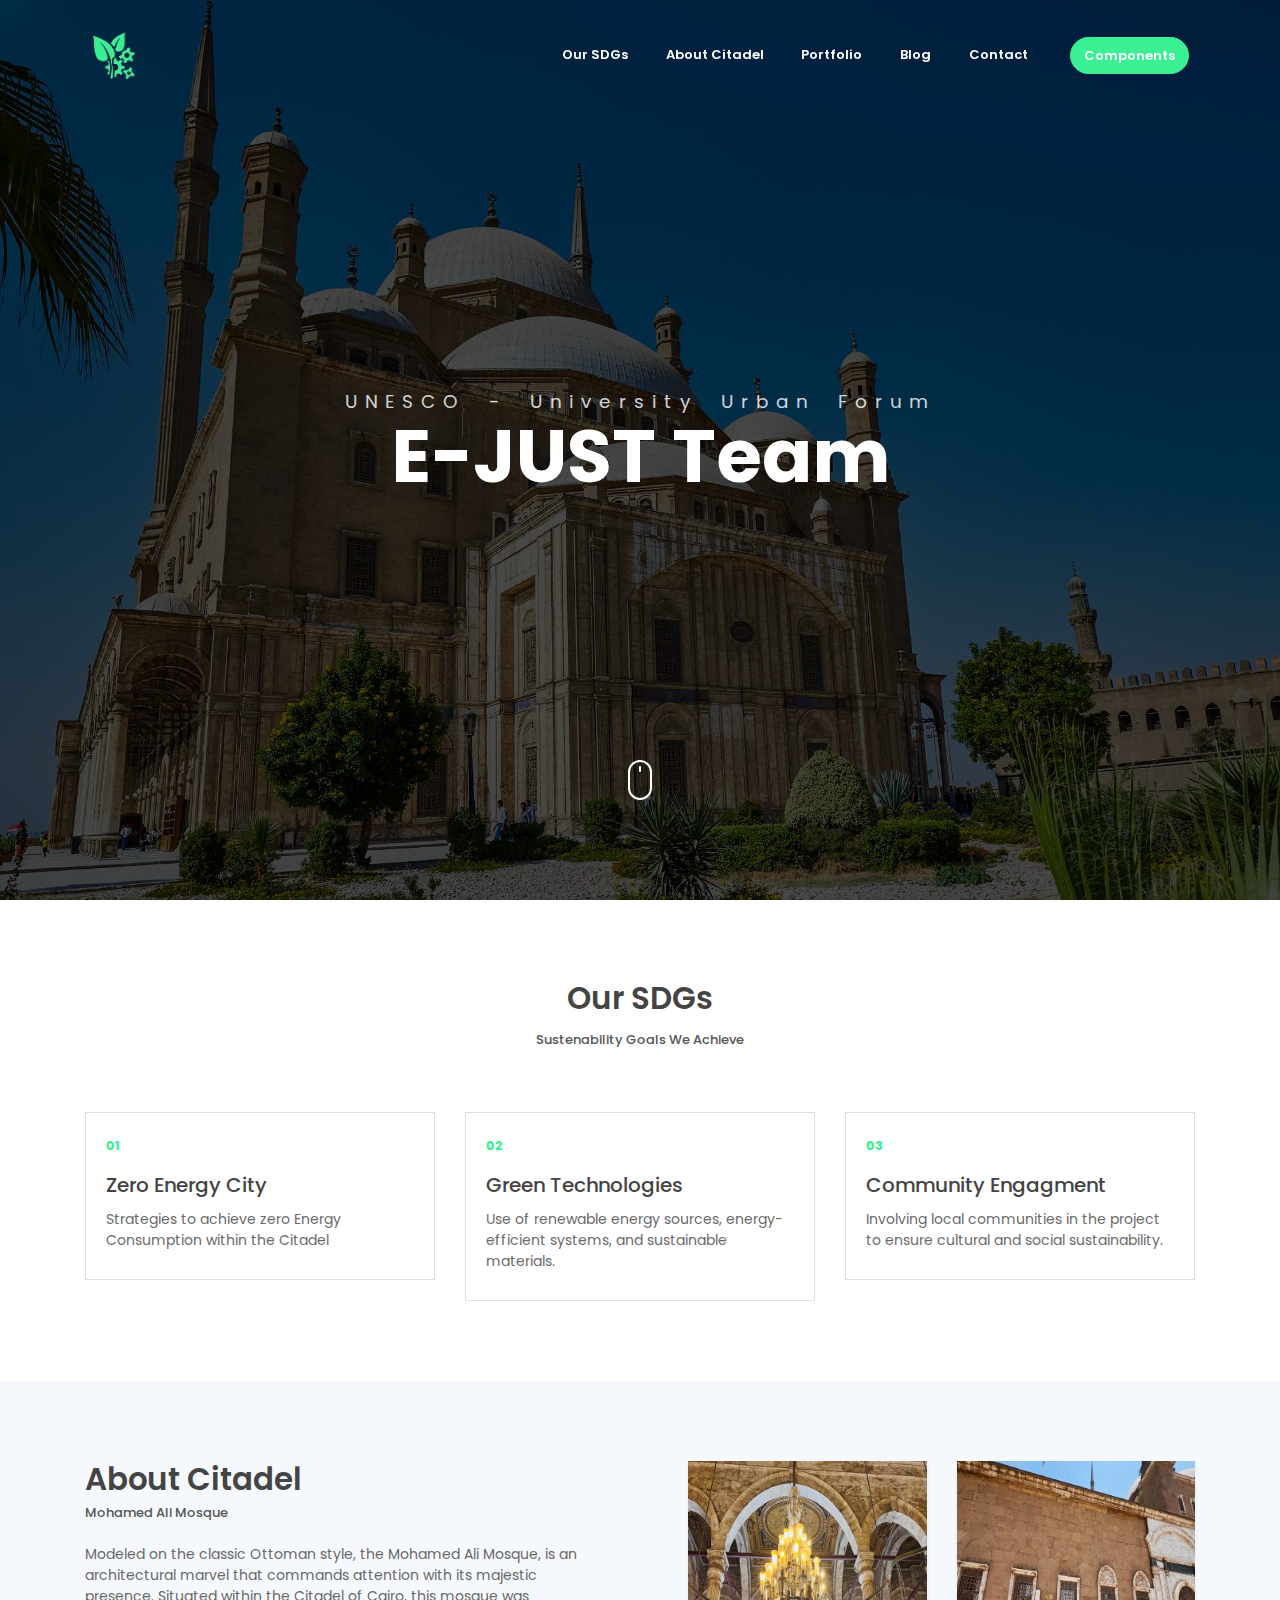
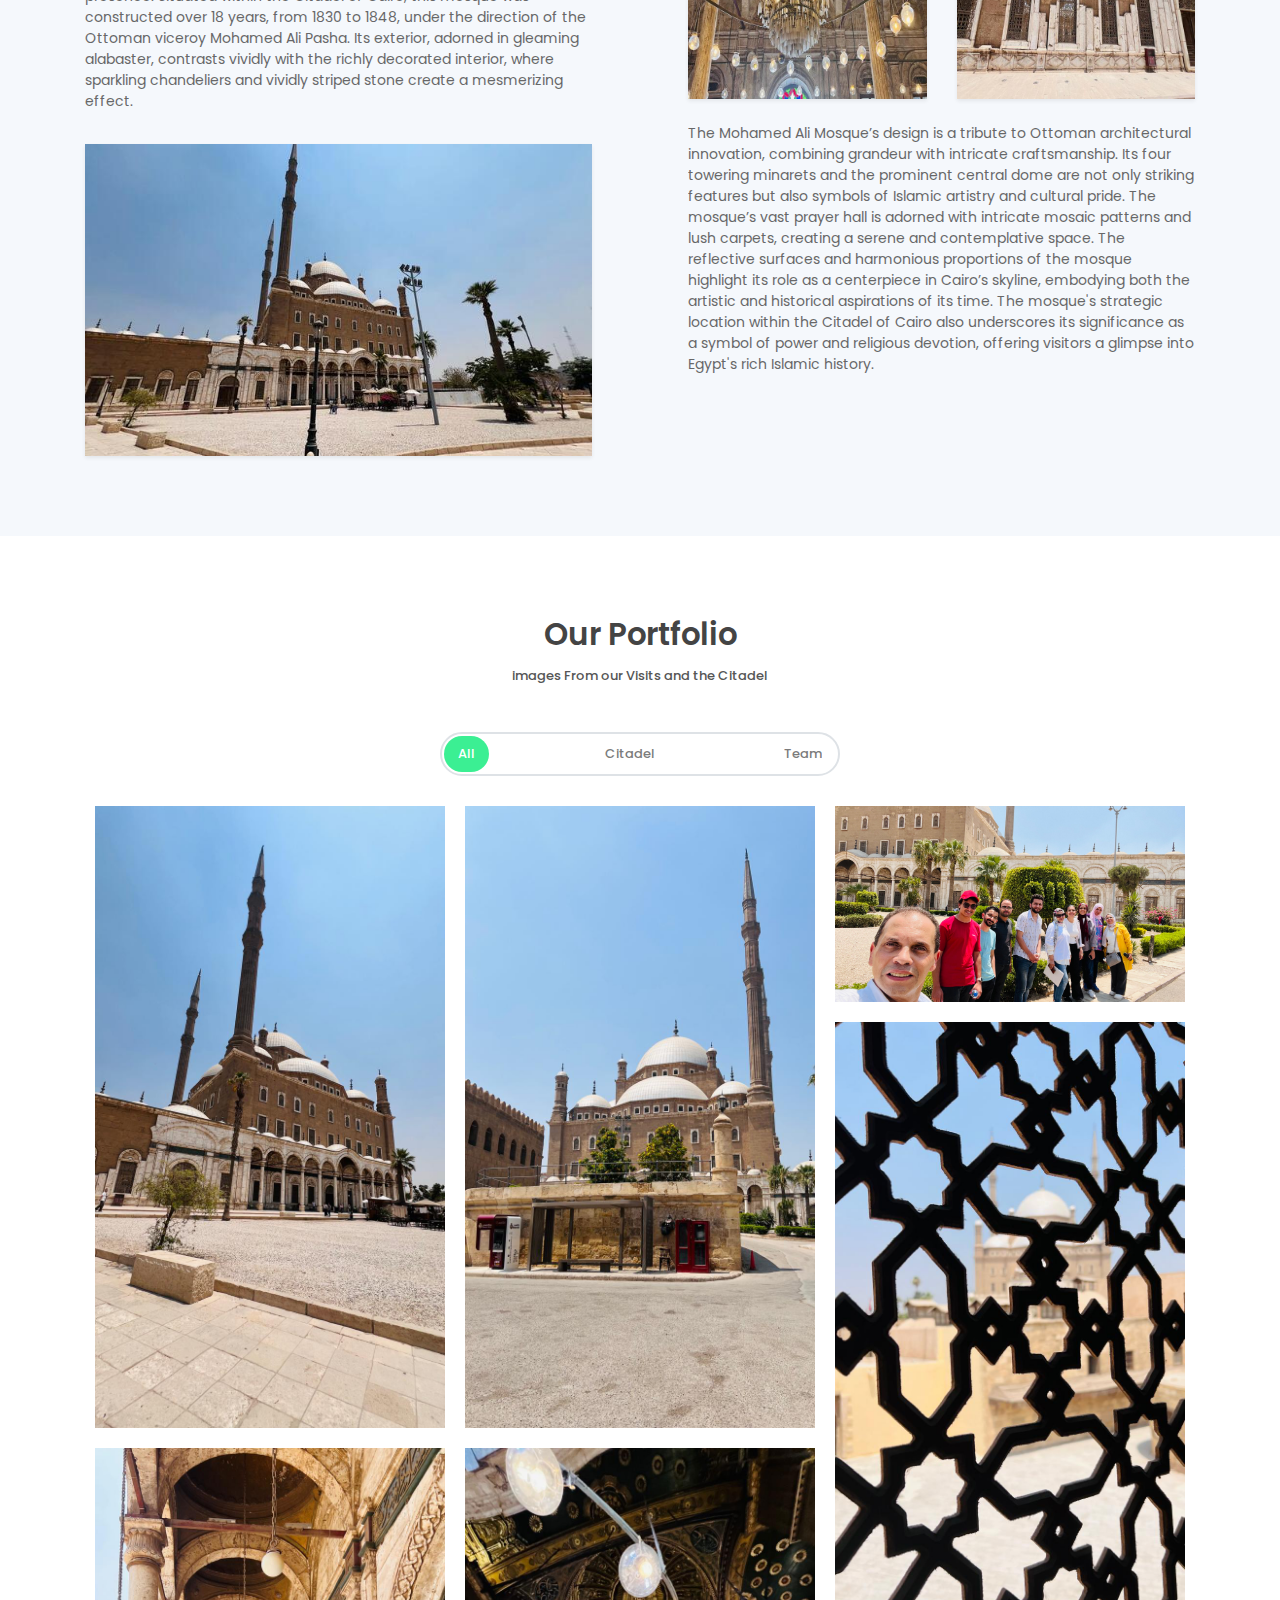
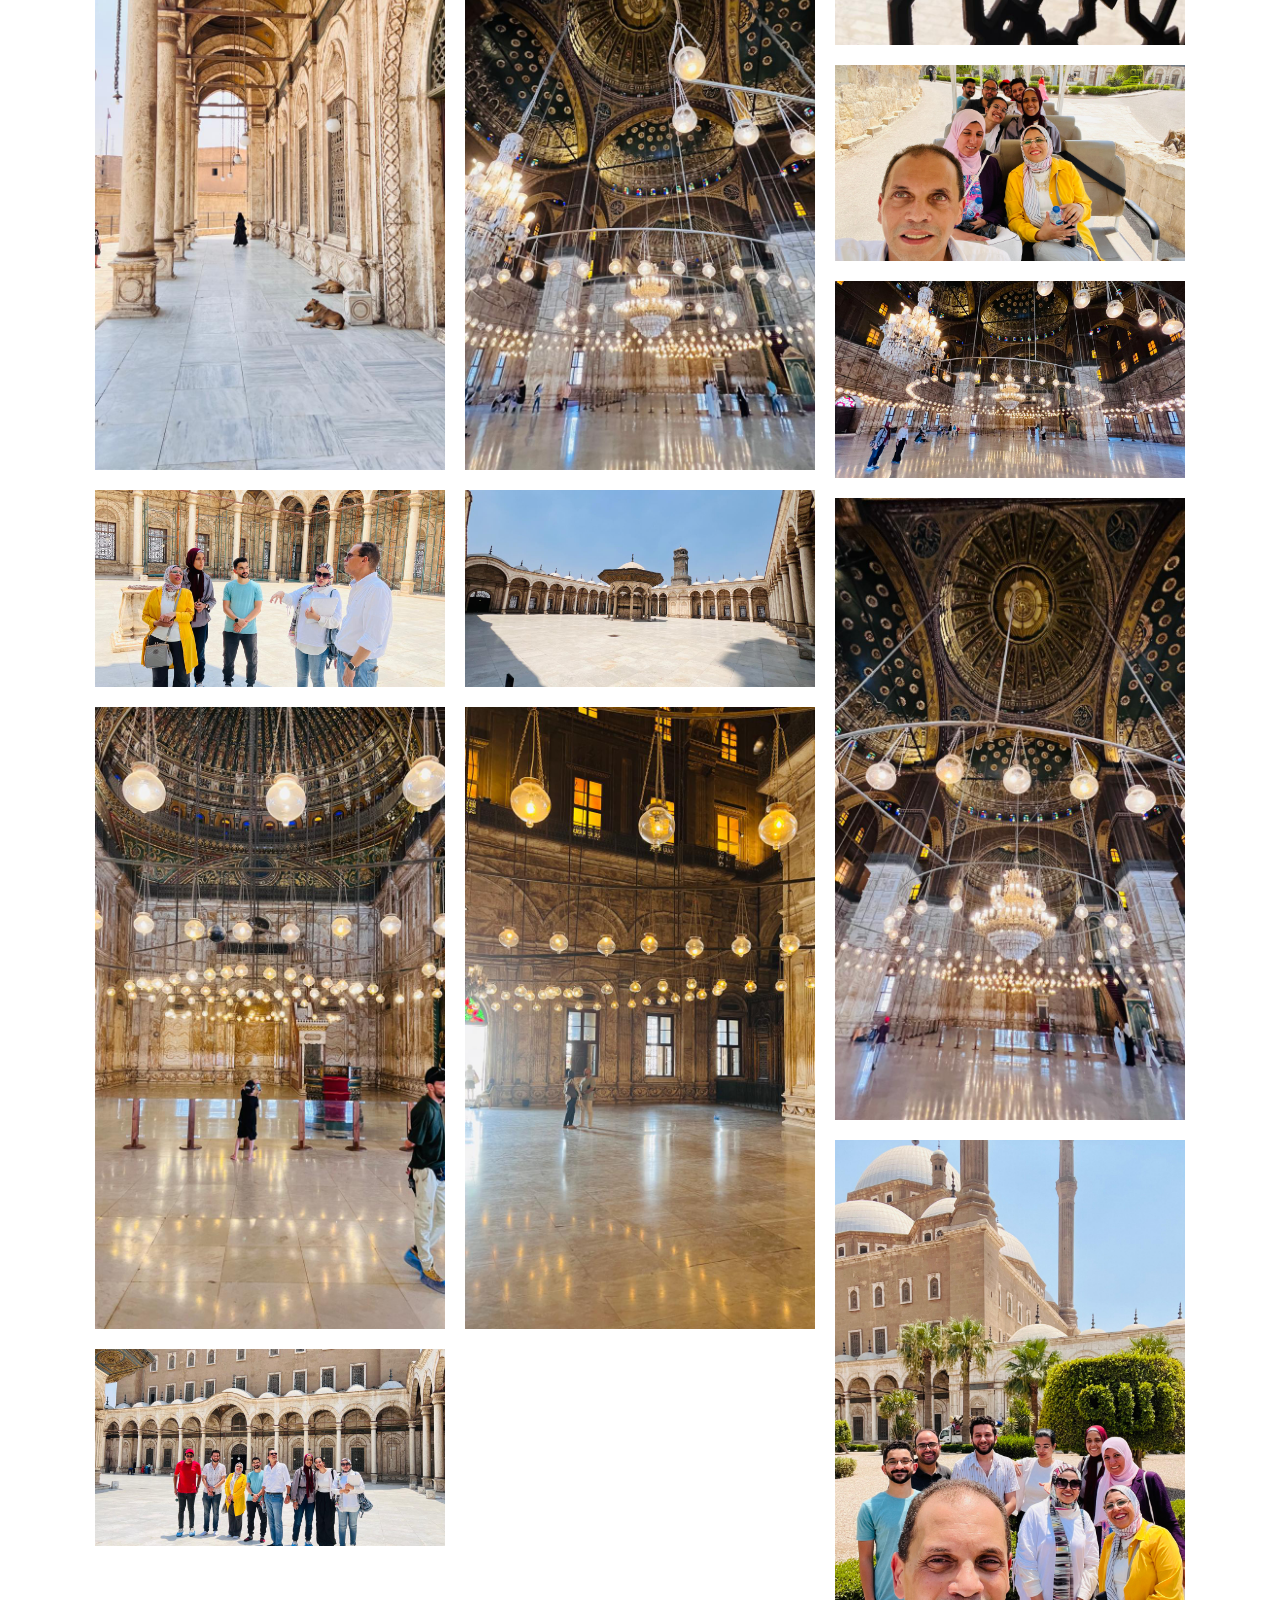
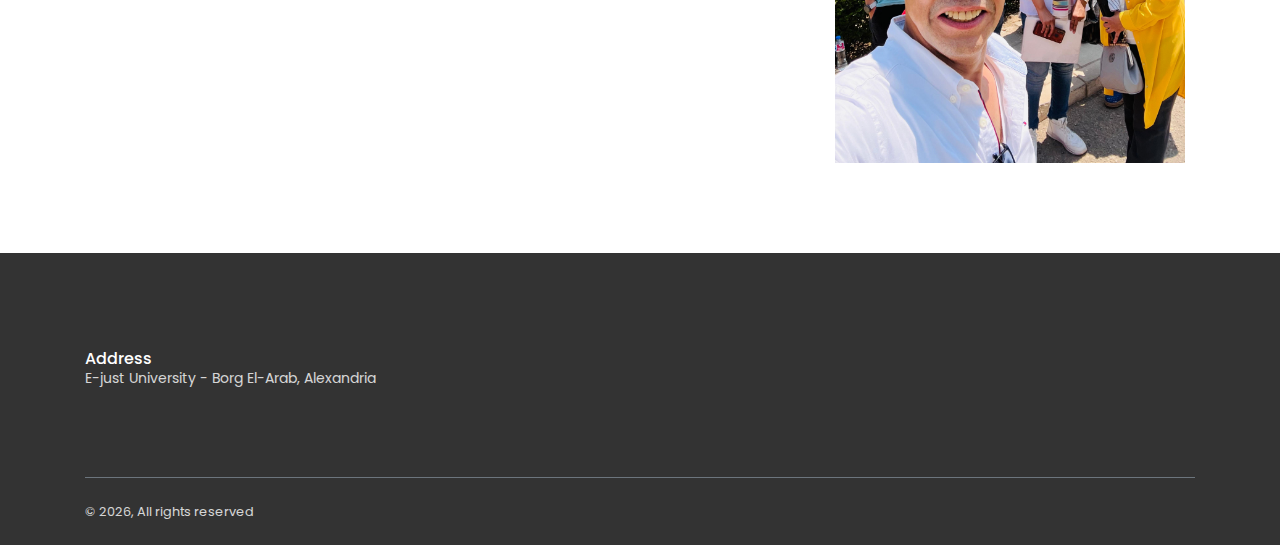
==== public_html/index.html @ 24d941db "init" ====
<!DOCTYPE html>
<html lang="en">
<head>
	<meta charset="utf-8">
    <meta name="viewport" content="width=device-width, initial-scale=1, shrink-to-fit=no">
    <meta name="description" content="Start your development with LeadMark landing page.">
    <meta name="author" content="Devcrud">
    <title>E-JUST Team</title>
    <!-- Fav icon -->
    <link rel="icon" type="image/x-icon" href="assets/imgs/logo.png">
    <!-- font icons -->
    <link rel="stylesheet" href="assets/vendors/themify-icons/css/themify-icons.css">
    <!-- Bootstrap + LeadMark main styles -->
	<link rel="stylesheet" href="assets/css/leadmark.css">
	<link rel="stylesheet" href="assets/css/edits.css">
</head>
<body data-spy="scroll" data-target=".navbar" data-offset="40" id="home">

    <!-- page Navigation -->
    <nav class="navbar custom-navbar navbar-expand-md navbar-light fixed-top" data-spy="affix" data-offset-top="10">
        <div class="container">
            <a class="navbar-brand" href="#">
                <img src="assets/imgs/logo.png" alt="">
            </a>
            <button class="navbar-toggler ml-auto" type="button" data-toggle="collapse" data-target="#navbarSupportedContent" aria-controls="navbarSupportedContent" aria-expanded="false" aria-label="Toggle navigation">
                <span class="navbar-toggler-icon"></span>
            </button>
            <div class="collapse navbar-collapse" id="navbarSupportedContent">
                <ul class="navbar-nav ml-auto">                     
                    <li class="nav-item">
                        <a class="nav-link" href="#service">Our SDGs</a>
                    </li>
                    <li class="nav-item">
                        <a class="nav-link" href="#about">About Citadel</a>
                    </li>
                    <li class="nav-item">
                        <a class="nav-link" href="#portfolio">Portfolio</a>
                    </li>
                    <li class="nav-item">
                        <a class="nav-link" href="#blog">Blog</a>
                    </li>
                    <li class="nav-item">
                        <a class="nav-link" href="#contact">Contact</a>
                    </li>
                    <li class="nav-item">
                        <a href="components.html" class="ml-4 nav-link btn btn-primary btn-sm rounded">Components</a>
                    </li>
                </ul>
            </div>
        </div>
    </nav>
    <!-- End Of Second Navigation -->

    <!-- Page Header -->
    <header class="header">
        <div class="overlay">
            <h1 class="subtitle">UNESCO - University Urban Forum</h1>
            <h1 class="title">E-JUST Team</h1>  
        </div>  
        <!-- <div class="shape">
            <svg viewBox="0 0 1500 200">
                <path d="m 0,240 h 1500.4828 v -71.92164 c 0,0 -286.2763,-81.79324 -743.19024,-81.79324 C 300.37862,86.28512 0,168.07836 0,168.07836 Z"/>
            </svg>
        </div>   -->
        <div class="mouse-icon"><div class="wheel"></div></div>
    </header>
    <!-- End Of Page Header -->

    <!-- Service Section -->
    <section  id="service" class="section">
        <div class="container">
            <h6 class="section-title text-center">Our SDGs</h6>
            <h6 class="section-subtitle text-center mb-5 pb-3">Sustenability Goals We Achieve</h6>

            <div class="row">
                <div class="col-md-4">
                    <div class="card mb-4 mb-md-0">
                        <div class="card-body">
                            <small class="text-primary font-weight-bold">01</small>
                            <h5 class="card-title mt-3"> Zero Energy City <h5>
                            <p class="mb-0">Strategies to achieve zero Energy Consumption within the Citadel</p>
                        </div>
                    </div>
                </div>
                <div class="col-md-4">
                    <div class="card mb-4 mb-md-0">
                        <div class="card-body">
                            <small class="text-primary font-weight-bold">02</small>
                            <h5 class="card-title mt-3">Green Technologies<h5>
                            <p class="mb-0">Use of renewable energy sources, energy-efficient systems, and sustainable materials.</p>
                        </div>
                    </div>
                </div>
                <div class="col-md-4">
                    <div class="card mb-4 mb-md-0">
                        <div class="card-body">
                            <small class="text-primary font-weight-bold">03</small>
                            <h5 class="card-title mt-3">Community Engagment<h5>
                            <p class="mb-0">Involving local communities in the project to ensure cultural and social sustainability.</p>
                        </div>
                    </div>
                </div>              
            </div>
        </div>
    </section>
    <!-- End OF Service Section -->

    <!-- About Section -->
    <section class="section" id="about">
        <div class="container">
            <div class="row justify-content-between">
                <div class="col-md-6 pr-md-5 mb-4 mb-md-0">
                    <h6 class="section-title mb-0">About Citadel</h6>
                    <h6 class="section-subtitle mb-4">Mohamed Ali Mosque</h6>
                    <p >Modeled on the classic Ottoman style, the Mohamed Ali Mosque, is an architectural marvel that commands attention with its majestic presence. Situated within the Citadel of Cairo, this mosque was constructed over 18 years, from 1830 to 1848, under the direction of the Ottoman viceroy Mohamed Ali Pasha. Its exterior, adorned in gleaming alabaster, contrasts vividly with the richly decorated interior, where sparkling chandeliers and vividly striped stone create a mesmerizing effect.</p>
                    <img src="assets/imgs/about.jpg" alt="" class="w-100 mt-3 shadow-sm" id="aboutImg1">
                </div>
                <div class="col-md-6 pl-md-5">
                    <div class="row">
                        <div class="col-6">
                            <img src="assets/imgs/about-1.jpg" alt="" class="w-100 shadow-sm">
                        </div>
                        <div class="col-6">
                            <img src="assets/imgs/about-2.jpg" alt="" class="w-100 shadow-sm">
                        </div>
                        <div class="col-12 mt-4">
                            <p>The Mohamed Ali Mosque’s design is a tribute to Ottoman architectural innovation, combining grandeur with intricate craftsmanship. Its four towering minarets and the prominent central dome are not only striking features but also symbols of Islamic artistry and cultural pride. The mosque’s vast prayer hall is adorned with intricate mosaic patterns and lush carpets, creating a serene and contemplative space. The reflective surfaces and harmonious proportions of the mosque highlight its role as a centerpiece in Cairo’s skyline, embodying both the artistic and historical aspirations of its time. The mosque's strategic location within the Citadel of Cairo also underscores its significance as a symbol of power and religious devotion, offering visitors a glimpse into Egypt's rich Islamic history.                            </p>
                            <!-- <p><b>Aliquid fuga sunt velit, temporibus molestias ab. Ipsa nesciunt totam, aliquid dignissimos.</b><br> -->
                            <!-- </p> -->
                            <!-- <p>Lorem ipsum dolor sit amet, consectetur adipisicing elit. Nesciunt ut a dolorem, consectetur, eos suscipit consequatur magnam est dolore obcaecati adipisci expedita, vero, iste ducimus qui numquam animi facilis officia?</p> -->
                        </div>
                    </div>
                </div>
            </div>              
        </div>
    </section>
    <!-- End OF About Section -->

    <!-- Portfolio Section -->
    <section id="portfolio" class="section portfolio-section">
        <div class="container">
            <h6 class="section-title text-center">Our Portfolio</h6>
            <h6 class="section-subtitle mb-5 text-center">images From our Visits and the Citadel</h6>
            <div class="filters">
                <a href="#" data-filter=".all" class="active">
                    All
                </a>
                <a href="#" data-filter=".citadel">
                    Citadel
                </a>
                <a href="#" data-filter=".team">
                    Team
                </a>
                
            </div>
            <div class="portfolio-container"> 
                <div class="col-md-6 col-lg-4 all citadel">
                    <div class="portfolio-item">
                        <img src="assets/imgs/citadel 1.jpeg" class="img-fluid" alt="Download free bootstrap 4 admin dashboard, free boootstrap 4 templates">
                        <div class="content-holder">
                            <a class="img-popup" href="assets/imgs/citadel 1.jpeg"></a>
                            <div class="text-holder">
                                <h6 class="title">The Mosque</h6>
                                <p class="subtitle">Mohamed Ali Mosque From outside</p>
                            </div>
                        </div>   
                    </div>             
                </div>
                <div class="col-md-6 col-lg-4 all citadel">
                    <div class="portfolio-item">
                        <img src="assets/imgs/citadel 2.jpeg" class="img-fluid" alt="Download free bootstrap 4 admin dashboard, free boootstrap 4 templates">
                        <div class="content-holder">
                            <a class="img-popup" href="assets/imgs/citadel 2.jpeg"></a>
                            <div class="text-holder">
                                <h6 class="title">The Mosque</h6>
                                <p class="subtitle">Mohamed Ali Mosque From outside</p>
                            </div>
                        </div>   
                    </div>             
                </div>
                <div class="col-md-6 col-lg-4 all team">
                    <div class="portfolio-item">
                        <img src="assets/imgs/team 2.jpeg" class="img-fluid" alt="Download free bootstrap 4 admin dashboard, free boootstrap 4 templates">                        
                        <div class="content-holder">
                            <a class="img-popup" href="assets/imgs/team 2.jpeg"></a>
                            <div class="text-holder">
                                <h6 class="title">Team</h6>
                                <p class="subtitle">our Team From one of the Visits</p>
                            </div>
                        </div> 
                    </div>
                </div> 
                <div class="col-md-6 col-lg-4 all citadel">
                    <div class="portfolio-item">
                        <img src="assets/imgs/citadel 3.jpeg" class="img-fluid" alt="Download free bootstrap 4 admin dashboard, free boootstrap 4 templates">
                        <div class="content-holder">
                            <a class="img-popup" href="assets/imgs/citadel 3.jpeg"></a>
                            <div class="text-holder">
                                <h6 class="title">The Mosque</h6>
                                <p class="subtitle">Mohamed Ali Mosque From one of the Windows</p>
                            </div>
                        </div>   
                    </div>             
                </div>
                <div class="col-md-6 col-lg-4 all citadel">
                    <div class="portfolio-item">
                        <img src="assets/imgs/citadel 4.jpeg" class="img-fluid" alt="Download free bootstrap 4 admin dashboard, free boootstrap 4 templates">
                        <div class="content-holder">
                            <a class="img-popup" href="assets/imgs/citadel 4.jpeg"></a>
                            <div class="text-holder">
                                <h6 class="title">The Mosque</h6>
                                <p class="subtitle">The pillars of the mosque</p>
                            </div>
                        </div>   
                    </div>             
                </div>
                <div class="col-md-6 col-lg-4 all citadel">
                    <div class="portfolio-item">
                        <img src="assets/imgs/citadel 5.jpeg" class="img-fluid" alt="Download free bootstrap 4 admin dashboard, free boootstrap 4 templates">
                        <div class="content-holder">
                            <a class="img-popup" href="assets/imgs/citadel 5.jpeg"></a>
                            <div class="text-holder">
                                <h6 class="title">inside the Mosque</h6>
                                <p class="subtitle">Lighting Candels used in Lighting</p>
                            </div>
                        </div>   
                    </div>             
                </div>
                <div class="col-md-6 col-lg-4 all team">
                    <div class="portfolio-item">
                        <img src="assets/imgs/team 3.jpeg" class="img-fluid" alt="Download free bootstrap 4 admin dashboard, free boootstrap 4 templates">  
                        <div class="content-holder">
                            <a class="img-popup" href="assets/imgs/team 3.jpeg"></a>
                            <div class="text-holder">
                                <h6 class="title">Team</h6>
                                <p class="subtitle">our team From one of The Visits</p>
                            </div>
                        </div>
                    </div>                                                     
                </div>
                <div class="col-md-6 col-lg-4 all citadel">
                    <div class="portfolio-item">
                        <img src="assets/imgs/citadel 6.jpeg" class="img-fluid" alt="Download free bootstrap 4 admin dashboard, free boootstrap 4 templates">
                        <div class="content-holder">
                            <a class="img-popup" href="assets/imgs/citadel 6.jpeg"></a>
                            <div class="text-holder">
                                <h6 class="title">inside the Mosque</h6>
                                <p class="subtitle">Lighting Candels used in Lighting</p>
                            </div>
                        </div>   
                    </div>             
                </div>
                <div class="col-md-6 col-lg-4 all team">
                    <div class="portfolio-item">
                        <img src="assets/imgs/team 4.jpeg" class="img-fluid" alt="Download free bootstrap 4 admin dashboard, free boootstrap 4 templates">   
                        <div class="content-holder">
                            <a class="img-popup" href="assets/imgs/team 4.jpegg"></a>
                            <div class="text-holder">
                                <h6 class="title">Team</h6>
                                <p class="subtitle">our Team with Dr./ Amany infront of The fountain</p>
                            </div>
                        </div>
                    </div>                                                    
                </div>
                <div class="col-md-6 col-lg-4 all citadel">
                    <div class="portfolio-item">
                        <img src="assets/imgs/citadel 7.jpeg" class="img-fluid" alt="Download free bootstrap 4 admin dashboard, free boootstrap 4 templates">
                        <div class="content-holder">
                            <a class="img-popup" href="assets/imgs/citadel 7.jpeg"></a>
                            <div class="text-holder">
                                <h6 class="title">The fountain</h6>
                                <!-- <p class="subtitle">Expedita corporis doloremque velit in totam!</p> -->
                            </div>
                        </div>   
                    </div>             
                </div>
                <div class="col-md-6 col-lg-4 all citadel">
                    <div class="portfolio-item">
                        <img src="assets/imgs/citadel 8.jpeg" class="img-fluid" alt="Download free bootstrap 4 admin dashboard, free boootstrap 4 templates">
                        <div class="content-holder">
                            <a class="img-popup" href="assets/imgs/citadel 8.jpeg"></a>
                            <div class="text-holder">
                                <h6 class="title">The Mosque From inside</h6>
                                <!-- <p class="subtitle">Expedita corporis doloremque velit in totam!</p> -->
                            </div>
                        </div>   
                    </div>             
                </div>
                <div class="col-md-6 col-lg-4 all citadel">
                    <div class="portfolio-item">
                        <img src="assets/imgs/citadel 9.jpeg" class="img-fluid" alt="Download free bootstrap 4 admin dashboard, free boootstrap 4 templates">
                        <div class="content-holder">
                            <a class="img-popup" href="assets/imgs/citadel 9.jpeg"></a>
                            <div class="text-holder">
                                <h6 class="title">The Mosque From inside</h6>
                                <!-- <p class="subtitle">Expedita corporis doloremque velit in totam!</p> -->
                            </div>
                        </div>   
                    </div>             
                </div>
                <div class="col-md-6 col-lg-4 all citadel">
                    <div class="portfolio-item">
                        <img src="assets/imgs/citadel 10.jpeg" class="img-fluid" alt="Download free bootstrap 4 admin dashboard, free boootstrap 4 templates">
                        <div class="content-holder">
                            <a class="img-popup" href="assets/imgs/citadel 10.jpeg"></a>
                            <div class="text-holder">
                                <h6 class="title">The Mosque From inside</h6>
                                <!-- <p class="subtitle">Expedita corporis doloremque velit in totam!</p> -->
                            </div>
                        </div>   
                    </div>             
                </div>

                <div class="col-md-6 col-lg-4 all team"> 
                    <div class="portfolio-item">
                        <img src="assets/imgs/team 1.jpeg" class="img-fluid" alt="Download free bootstrap 4 admin dashboard, free boootstrap 4 templates">            
                        <div class="content-holder">
                            <a class="img-popup" href="assets/imgs/team 1.jpeg"></a>
                            <div class="text-holder">
                                <h6 class="title">our Team</h6>
                                <!-- <p class="subtitle">Expedita corporis doloremque velit in totam!</p> -->
                            </div>
                        </div>
                    </div>
                            
                </div>
                 
                <div class="col-md-6 col-lg-4 all team">
                    <div class="portfolio-item">
                        <img src="assets/imgs/team 5.jpeg" class="img-fluid" alt="Download free bootstrap 4 admin dashboard, free boootstrap 4 templates">                      
                        <div class="content-holder">
                            <a class="img-popup" href="assets/imgs/team 5.jpeg"></a>
                            <div class="text-holder">
                                <h6 class="title">our Team</h6>
                                <!-- <p class="subtitle">Expedita corporis doloremque velit in totam!</p> -->
                            </div>
                        </div>
                    </div>                                                      
                </div> 

            </div>   
        </div>            
    </section>
    <!-- End of portfolio section -->

    <!-- Blog Section -->
    <!-- <section class="section" id="blog">
        <div class="container">
            <h6 class="section-title mb-0 text-center">Latest Articles</h6>
            <h6 class="section-subtitle mb-5 text-center">Architecto provident deserunt eveniet libero</h6>

            <div class="row">
                <div class="col-md-4">
                    <div class="card border-0 mb-4">
                        <img src="assets/imgs/blog-1.jpg" alt="" class="card-img-top w-100">
                        <div class="card-body">                         
                            <h6 class="card-title">Pariatur Omnis Harum quae sint.</h6>
                            <p>Fuga quae ratione inventore Perferendis porro.</p>
                            <a href="javascript:void(0)" class="small text-muted">Go To The Article</a>
                        </div>
                    </div>
                </div>
                <div class="col-md-4">
                    <div class="card border-0 mb-4">
                        <img src="assets/imgs/blog-2.jpg" alt="" class="card-img-top w-100">
                        <div class="card-body">                         
                            <h6 class="card-title"> Harum Quae Porro</h5>
                            <p>Fuga quae ratione inventore Perferendis porro.</p>
                            <a href="javascript:void(0)" class="small text-muted">Go To The Article</a>
                        </div>
                    </div>
                </div>
                <div class="col-md-4">
                    <div class="card border-0 mb-4">
                        <img src="assets/imgs/blog-3.jpg" alt="" class="card-img-top w-100">
                        <div class="card-body">                         
                            <h6 class="card-title">Qui optio neque alias</h6>
                            <p>Fuga quae ratione inventore Perferendis porro.</p>
                            <a href="javascript:void(0)" class="small text-muted">Go To The Article</a>
                        </div>
                    </div>
                </div>
            </div>
        </div>
    </section> -->
    <!-- End of Blog Section -->

    <!-- Testmonial Section -->
    <!-- <section class="section" id="testmonial">
        <div class="container">
            <h6 class="section-title text-center mb-0">Testmonials</h6>
            <h6 class="section-subtitle mb-5 text-center">What Our Clients Says</h6>
            <div class="row">
                <div class="col-md-4 my-3 my-md-0">
                    <div class="card">
                        <div class="card-body">
                            <div class="media align-items-center mb-3">
                                <img class="mr-3" src="assets/imgs/avatar.jpg" alt="">
                                <div class="media-body">
                                    <h6 class="mt-1 mb-0">John Doe</h6>
                                    <small class="text-muted mb-0">Business Analyst</small>     
                                </div>
                            </div>
                            <p class="mb-0">Lorem ipsum dolor sit amet, consectetur adipisicing elit. Delectus enim modi, id dicta reiciendis itaque.</p>
                        </div>
                    </div>
                </div>
                <div class="col-md-4 my-3 my-md-0">
                    <div class="card">
                        <div class="card-body">
                            <div class="media align-items-center mb-3">
                                <img class="mr-3" src="assets/imgs/avatar-1.jpg" alt="">
                                <div class="media-body">
                                    <h6 class="mt-1 mb-0">Maria Garcia</h6>
                                    <small class="text-muted mb-0">Insurance Agent</small>      
                                </div>
                            </div>
                            <p class="mb-0">Lorem ipsum dolor sit amet, consectetur adipisicing elit. Delectus enim modi, id dicta reiciendis itaque.</p>
                        </div>
                    </div>
                </div>
                <div class="col-md-4 my-3 my-md-0">
                    <div class="card">
                        <div class="card-body">
                            <div class="media align-items-center mb-3">
                                <img class="mr-3" src="assets/imgs/avatar-2.jpg" alt="">
                                <div class="media-body">
                                    <h6 class="mt-1 mb-0">Mason Miller</h6>
                                    <small class="text-muted mb-0">Residential Appraiser</small>        
                                </div>
                            </div>
                            <p class="mb-0">Lorem ipsum dolor sit amet, consectetur adipisicing elit. Delectus enim modi, id dicta reiciendis itaque.</p>
                        </div>
                    </div>
                </div>
            </div>
        </div>
    </section> -->
    <!-- End of Testmonial Section -->

    <!-- Contact Section -->
    <section id="contact" class="section has-img-bg pb-0">
        <div class="container">
            <div class="row align-items-center">
                <div class="col-md-5 my-3">
                    <!-- <h6 class="mb-0">Phone</h6>
                    <p class="mb-4">+ 123-456-7890</p> -->

                    <h6 class="mb-0">Address</h6>
                    <p class="mb-4">E-just University - Borg El-Arab, Alexandria</p>

                    <!-- <h6 class="mb-0">Email</h6>
                    <p class="mb-0">info@website.com</p> -->
                    <p></p>
                </div>
                <div class="col-md-7">
                    <!-- <form>
                        <h4 class="mb-4">Drop Us A Line</h4>
                        <div class="form-row">
                            <div class="form-group col-sm-4">
                                <input type="text" class="form-control text-white rounded-0 bg-transparent" name="name" placeholder="Name">
                            </div>
                            <div class="form-group col-sm-4">
                                <input type="email" class="form-control text-white rounded-0 bg-transparent" name="Email" placeholder="Email">
                            </div>
                            <div class="form-group col-sm-4">
                                <input type="text" class="form-control text-white rounded-0 bg-transparent" name="subject" placeholder="Subject">
                            </div>
                            <div class="form-group col-12">
                                <textarea name="message" id="" cols="30" rows="4" class="form-control text-white rounded-0 bg-transparent" placeholder="Message"></textarea>

                            </div>
                            <div class="form-group col-12 mb-0">
                                <button type="submit" class="btn btn-primary rounded w-md mt-3">Send</button>
                            </div>                          
                        </div>                          
                    </form> -->
                </div>
            </div>
            <!-- Page Footer -->
            <footer class="mt-5 py-4 border-top border-secondary">
                <p class="mb-0 small">&copy; <script>document.write(new Date().getFullYear())</script>, All rights reserved </p>     
            </footer>
            <!-- End of Page Footer -->  
        </div>
    </section>
	
	<!-- core  -->
    <script src="assets/vendors/jquery/jquery-3.4.1.js"></script>
    <script src="assets/vendors/bootstrap/bootstrap.bundle.js"></script>

    <!-- bootstrap 3 affix -->
	<script src="assets/vendors/bootstrap/bootstrap.affix.js"></script>

    <!-- Isotope -->
    <script src="assets/vendors/isotope/isotope.pkgd.js"></script>

    <!-- LeadMark js -->
    <script src="assets/js/leadmark.js"></script>

</body>
</html>
---- public_html/assets/vendors/themify-icons/css/themify-icons.css ----
@font-face {
	font-family: 'themify';
	src:url("../fonts/themify.eot?-fvbane");
	src:url("../fonts/themify.eot?#iefix-fvbane") format("embedded-opentype"),
		url("../fonts/themify.woff?-fvbane") format("woff"),
		url("../fonts/themify.ttf?-fvbane") format("truetype"),
		url("../fonts/themify.svg?-fvbane#themify") format("svg");
	font-weight: normal;
	font-style: normal;
}

[class^="ti-"], [class*=" ti-"] {
	font-family: 'themify';
	speak: none;
	font-style: normal;
	font-weight: normal;
	font-variant: normal;
	text-transform: none;
	line-height: 1;

	/* Better Font Rendering =========== */
	-webkit-font-smoothing: antialiased;
	-moz-osx-font-smoothing: grayscale;
}

.ti-wand:before {
	content: "\e600";
}
.ti-volume:before {
	content: "\e601";
}
.ti-user:before {
	content: "\e602";
}
.ti-unlock:before {
	content: "\e603";
}
.ti-unlink:before {
	content: "\e604";
}
.ti-trash:before {
	content: "\e605";
}
.ti-thought:before {
	content: "\e606";
}
.ti-target:before {
	content: "\e607";
}
.ti-tag:before {
	content: "\e608";
}
.ti-tablet:before {
	content: "\e609";
}
.ti-star:before {
	content: "\e60a";
}
.ti-spray:before {
	content: "\e60b";
}
.ti-signal:before {
	content: "\e60c";
}
.ti-shopping-cart:before {
	content: "\e60d";
}
.ti-shopping-cart-full:before {
	content: "\e60e";
}
.ti-settings:before {
	content: "\e60f";
}
.ti-search:before {
	content: "\e610";
}
.ti-zoom-in:before {
	content: "\e611";
}
.ti-zoom-out:before {
	content: "\e612";
}
.ti-cut:before {
	content: "\e613";
}
.ti-ruler:before {
	content: "\e614";
}
.ti-ruler-pencil:before {
	content: "\e615";
}
.ti-ruler-alt:before {
	content: "\e616";
}
.ti-bookmark:before {
	content: "\e617";
}
.ti-bookmark-alt:before {
	content: "\e618";
}
.ti-reload:before {
	content: "\e619";
}
.ti-plus:before {
	content: "\e61a";
}
.ti-pin:before {
	content: "\e61b";
}
.ti-pencil:before {
	content: "\e61c";
}
.ti-pencil-alt:before {
	content: "\e61d";
}
.ti-paint-roller:before {
	content: "\e61e";
}
.ti-paint-bucket:before {
	content: "\e61f";
}
.ti-na:before {
	content: "\e620";
}
.ti-mobile:before {
	content: "\e621";
}
.ti-minus:before {
	content: "\e622";
}
.ti-medall:before {
	content: "\e623";
}
.ti-medall-alt:before {
	content: "\e624";
}
.ti-marker:before {
	content: "\e625";
}
.ti-marker-alt:before {
	content: "\e626";
}
.ti-arrow-up:before {
	content: "\e627";
}
.ti-arrow-right:before {
	content: "\e628";
}
.ti-arrow-left:before {
	content: "\e629";
}
.ti-arrow-down:before {
	content: "\e62a";
}
.ti-lock:before {
	content: "\e62b";
}
.ti-location-arrow:before {
	content: "\e62c";
}
.ti-link:before {
	content: "\e62d";
}
.ti-layout:before {
	content: "\e62e";
}
.ti-layers:before {
	content: "\e62f";
}
.ti-layers-alt:before {
	content: "\e630";
}
.ti-key:before {
	content: "\e631";
}
.ti-import:before {
	content: "\e632";
}
.ti-image:before {
	content: "\e633";
}
.ti-heart:before {
	content: "\e634";
}
.ti-heart-broken:before {
	content: "\e635";
}
.ti-hand-stop:before {
	content: "\e636";
}
.ti-hand-open:before {
	content: "\e637";
}
.ti-hand-drag:before {
	content: "\e638";
}
.ti-folder:before {
	content: "\e639";
}
.ti-flag:before {
	content: "\e63a";
}
.ti-flag-alt:before {
	content: "\e63b";
}
.ti-flag-alt-2:before {
	content: "\e63c";
}
.ti-eye:before {
	content: "\e63d";
}
.ti-export:before {
	content: "\e63e";
}
.ti-exchange-vertical:before {
	content: "\e63f";
}
.ti-desktop:before {
	content: "\e640";
}
.ti-cup:before {
	content: "\e641";
}
.ti-crown:before {
	content: "\e642";
}
.ti-comments:before {
	content: "\e643";
}
.ti-comment:before {
	content: "\e644";
}
.ti-comment-alt:before {
	content: "\e645";
}
.ti-close:before {
	content: "\e646";
}
.ti-clip:before {
	content: "\e647";
}
.ti-angle-up:before {
	content: "\e648";
}
.ti-angle-right:before {
	content: "\e649";
}
.ti-angle-left:before {
	content: "\e64a";
}
.ti-angle-down:before {
	content: "\e64b";
}
.ti-check:before {
	content: "\e64c";
}
.ti-check-box:before {
	content: "\e64d";
}
.ti-camera:before {
	content: "\e64e";
}
.ti-announcement:before {
	content: "\e64f";
}
.ti-brush:before {
	content: "\e650";
}
.ti-briefcase:before {
	content: "\e651";
}
.ti-bolt:before {
	content: "\e652";
}
.ti-bolt-alt:before {
	content: "\e653";
}
.ti-blackboard:before {
	content: "\e654";
}
.ti-bag:before {
	content: "\e655";
}
.ti-move:before {
	content: "\e656";
}
.ti-arrows-vertical:before {
	content: "\e657";
}
.ti-arrows-horizontal:before {
	content: "\e658";
}
.ti-fullscreen:before {
	content: "\e659";
}
.ti-arrow-top-right:before {
	content: "\e65a";
}
.ti-arrow-top-left:before {
	content: "\e65b";
}
.ti-arrow-circle-up:before {
	content: "\e65c";
}
.ti-arrow-circle-right:before {
	content: "\e65d";
}
.ti-arrow-circle-left:before {
	content: "\e65e";
}
.ti-arrow-circle-down:before {
	content: "\e65f";
}
.ti-angle-double-up:before {
	content: "\e660";
}
.ti-angle-double-right:before {
	content: "\e661";
}
.ti-angle-double-left:before {
	content: "\e662";
}
.ti-angle-double-down:before {
	content: "\e663";
}
.ti-zip:before {
	content: "\e664";
}
.ti-world:before {
	content: "\e665";
}
.ti-wheelchair:before {
	content: "\e666";
}
.ti-view-list:before {
	content: "\e667";
}
.ti-view-list-alt:before {
	content: "\e668";
}
.ti-view-grid:before {
	content: "\e669";
}
.ti-uppercase:before {
	content: "\e66a";
}
.ti-upload:before {
	content: "\e66b";
}
.ti-underline:before {
	content: "\e66c";
}
.ti-truck:before {
	content: "\e66d";
}
.ti-timer:before {
	content: "\e66e";
}
.ti-ticket:before {
	content: "\e66f";
}
.ti-thumb-up:before {
	content: "\e670";
}
.ti-thumb-down:before {
	content: "\e671";
}
.ti-text:before {
	content: "\e672";
}
.ti-stats-up:before {
	content: "\e673";
}
.ti-stats-down:before {
	content: "\e674";
}
.ti-split-v:before {
	content: "\e675";
}
.ti-split-h:before {
	content: "\e676";
}
.ti-smallcap:before {
	content: "\e677";
}
.ti-shine:before {
	content: "\e678";
}
.ti-shift-right:before {
	content: "\e679";
}
.ti-shift-left:before {
	content: "\e67a";
}
.ti-shield:before {
	content: "\e67b";
}
.ti-notepad:before {
	content: "\e67c";
}
.ti-server:before {
	content: "\e67d";
}
.ti-quote-right:before {
	content: "\e67e";
}
.ti-quote-left:before {
	content: "\e67f";
}
.ti-pulse:before {
	content: "\e680";
}
.ti-printer:before {
	content: "\e681";
}
.ti-power-off:before {
	content: "\e682";
}
.ti-plug:before {
	content: "\e683";
}
.ti-pie-chart:before {
	content: "\e684";
}
.ti-paragraph:before {
	content: "\e685";
}
.ti-panel:before {
	content: "\e686";
}
.ti-package:before {
	content: "\e687";
}
.ti-music:before {
	content: "\e688";
}
.ti-music-alt:before {
	content: "\e689";
}
.ti-mouse:before {
	content: "\e68a";
}
.ti-mouse-alt:before {
	content: "\e68b";
}
.ti-money:before {
	content: "\e68c";
}
.ti-microphone:before {
	content: "\e68d";
}
.ti-menu:before {
	content: "\e68e";
}
.ti-menu-alt:before {
	content: "\e68f";
}
.ti-map:before {
	content: "\e690";
}
.ti-map-alt:before {
	content: "\e691";
}
.ti-loop:before {
	content: "\e692";
}
.ti-location-pin:before {
	content: "\e693";
}
.ti-list:before {
	content: "\e694";
}
.ti-light-bulb:before {
	content: "\e695";
}
.ti-Italic:before {
	content: "\e696";
}
.ti-info:before {
	content: "\e697";
}
.ti-infinite:before {
	content: "\e698";
}
.ti-id-badge:before {
	content: "\e699";
}
.ti-hummer:before {
	content: "\e69a";
}
.ti-home:before {
	content: "\e69b";
}
.ti-help:before {
	content: "\e69c";
}
.ti-headphone:before {
	content: "\e69d";
}
.ti-harddrives:before {
	content: "\e69e";
}
.ti-harddrive:before {
	content: "\e69f";
}
.ti-gift:before {
	content: "\e6a0";
}
.ti-game:before {
	content: "\e6a1";
}
.ti-filter:before {
	content: "\e6a2";
}
.ti-files:before {
	content: "\e6a3";
}
.ti-file:before {
	content: "\e6a4";
}
.ti-eraser:before {
	content: "\e6a5";
}
.ti-envelope:before {
	content: "\e6a6";
}
.ti-download:before {
	content: "\e6a7";
}
.ti-direction:before {
	content: "\e6a8";
}
.ti-direction-alt:before {
	content: "\e6a9";
}
.ti-dashboard:before {
	content: "\e6aa";
}
.ti-control-stop:before {
	content: "\e6ab";
}
.ti-control-shuffle:before {
	content: "\e6ac";
}
.ti-control-play:before {
	content: "\e6ad";
}
.ti-control-pause:before {
	content: "\e6ae";
}
.ti-control-forward:before {
	content: "\e6af";
}
.ti-control-backward:before {
	content: "\e6b0";
}
.ti-cloud:before {
	content: "\e6b1";
}
.ti-cloud-up:before {
	content: "\e6b2";
}
.ti-cloud-down:before {
	content: "\e6b3";
}
.ti-clipboard:before {
	content: "\e6b4";
}
.ti-car:before {
	content: "\e6b5";
}
.ti-calendar:before {
	content: "\e6b6";
}
.ti-book:before {
	content: "\e6b7";
}
.ti-bell:before {
	content: "\e6b8";
}
.ti-basketball:before {
	content: "\e6b9";
}
.ti-bar-chart:before {
	content: "\e6ba";
}
.ti-bar-chart-alt:before {
	content: "\e6bb";
}
.ti-back-right:before {
	content: "\e6bc";
}
.ti-back-left:before {
	content: "\e6bd";
}
.ti-arrows-corner:before {
	content: "\e6be";
}
.ti-archive:before {
	content: "\e6bf";
}
.ti-anchor:before {
	content: "\e6c0";
}
.ti-align-right:before {
	content: "\e6c1";
}
.ti-align-left:before {
	content: "\e6c2";
}
.ti-align-justify:before {
	content: "\e6c3";
}
.ti-align-center:before {
	content: "\e6c4";
}
.ti-alert:before {
	content: "\e6c5";
}
.ti-alarm-clock:before {
	content: "\e6c6";
}
.ti-agenda:before {
	content: "\e6c7";
}
.ti-write:before {
	content: "\e6c8";
}
.ti-window:before {
	content: "\e6c9";
}
.ti-widgetized:before {
	content: "\e6ca";
}
.ti-widget:before {
	content: "\e6cb";
}
.ti-widget-alt:before {
	content: "\e6cc";
}
.ti-wallet:before {
	content: "\e6cd";
}
.ti-video-clapper:before {
	content: "\e6ce";
}
.ti-video-camera:before {
	content: "\e6cf";
}
.ti-vector:before {
	content: "\e6d0";
}
.ti-themify-logo:before {
	content: "\e6d1";
}
.ti-themify-favicon:before {
	content: "\e6d2";
}
.ti-themify-favicon-alt:before {
	content: "\e6d3";
}
.ti-support:before {
	content: "\e6d4";
}
.ti-stamp:before {
	content: "\e6d5";
}
.ti-split-v-alt:before {
	content: "\e6d6";
}
.ti-slice:before {
	content: "\e6d7";
}
.ti-shortcode:before {
	content: "\e6d8";
}
.ti-shift-right-alt:before {
	content: "\e6d9";
}
.ti-shift-left-alt:before {
	content: "\e6da";
}
.ti-ruler-alt-2:before {
	content: "\e6db";
}
.ti-receipt:before {
	content: "\e6dc";
}
.ti-pin2:before {
	content: "\e6dd";
}
.ti-pin-alt:before {
	content: "\e6de";
}
.ti-pencil-alt2:before {
	content: "\e6df";
}
.ti-palette:before {
	content: "\e6e0";
}
.ti-more:before {
	content: "\e6e1";
}
.ti-more-alt:before {
	content: "\e6e2";
}
.ti-microphone-alt:before {
	content: "\e6e3";
}
.ti-magnet:before {
	content: "\e6e4";
}
.ti-line-double:before {
	content: "\e6e5";
}
.ti-line-dotted:before {
	content: "\e6e6";
}
.ti-line-dashed:before {
	content: "\e6e7";
}
.ti-layout-width-full:before {
	content: "\e6e8";
}
.ti-layout-width-default:before {
	content: "\e6e9";
}
.ti-layout-width-default-alt:before {
	content: "\e6ea";
}
.ti-layout-tab:before {
	content: "\e6eb";
}
.ti-layout-tab-window:before {
	content: "\e6ec";
}
.ti-layout-tab-v:before {
	content: "\e6ed";
}
.ti-layout-tab-min:before {
	content: "\e6ee";
}
.ti-layout-slider:before {
	content: "\e6ef";
}
.ti-layout-slider-alt:before {
	content: "\e6f0";
}
.ti-layout-sidebar-right:before {
	content: "\e6f1";
}
.ti-layout-sidebar-none:before {
	content: "\e6f2";
}
.ti-layout-sidebar-left:before {
	content: "\e6f3";
}
.ti-layout-placeholder:before {
	content: "\e6f4";
}
.ti-layout-menu:before {
	content: "\e6f5";
}
.ti-layout-menu-v:before {
	content: "\e6f6";
}
.ti-layout-menu-separated:before {
	content: "\e6f7";
}
.ti-layout-menu-full:before {
	content: "\e6f8";
}
.ti-layout-media-right-alt:before {
	content: "\e6f9";
}
.ti-layout-media-right:before {
	content: "\e6fa";
}
.ti-layout-media-overlay:before {
	content: "\e6fb";
}
.ti-layout-media-overlay-alt:before {
	content: "\e6fc";
}
.ti-layout-media-overlay-alt-2:before {
	content: "\e6fd";
}
.ti-layout-media-left-alt:before {
	content: "\e6fe";
}
.ti-layout-media-left:before {
	content: "\e6ff";
}
.ti-layout-media-center-alt:before {
	content: "\e700";
}
.ti-layout-media-center:before {
	content: "\e701";
}
.ti-layout-list-thumb:before {
	content: "\e702";
}
.ti-layout-list-thumb-alt:before {
	content: "\e703";
}
.ti-layout-list-post:before {
	content: "\e704";
}
.ti-layout-list-large-image:before {
	content: "\e705";
}
.ti-layout-line-solid:before {
	content: "\e706";
}
.ti-layout-grid4:before {
	content: "\e707";
}
.ti-layout-grid3:before {
	content: "\e708";
}
.ti-layout-grid2:before {
	content: "\e709";
}
.ti-layout-grid2-thumb:before {
	content: "\e70a";
}
.ti-layout-cta-right:before {
	content: "\e70b";
}
.ti-layout-cta-left:before {
	content: "\e70c";
}
.ti-layout-cta-center:before {
	content: "\e70d";
}
.ti-layout-cta-btn-right:before {
	content: "\e70e";
}
.ti-layout-cta-btn-left:before {
	content: "\e70f";
}
.ti-layout-column4:before {
	content: "\e710";
}
.ti-layout-column3:before {
	content: "\e711";
}
.ti-layout-column2:before {
	content: "\e712";
}
.ti-layout-accordion-separated:before {
	content: "\e713";
}
.ti-layout-accordion-merged:before {
	content: "\e714";
}
.ti-layout-accordion-list:before {
	content: "\e715";
}
.ti-ink-pen:before {
	content: "\e716";
}
.ti-info-alt:before {
	content: "\e717";
}
.ti-help-alt:before {
	content: "\e718";
}
.ti-headphone-alt:before {
	content: "\e719";
}
.ti-hand-point-up:before {
	content: "\e71a";
}
.ti-hand-point-right:before {
	content: "\e71b";
}
.ti-hand-point-left:before {
	content: "\e71c";
}
.ti-hand-point-down:before {
	content: "\e71d";
}
.ti-gallery:before {
	content: "\e71e";
}
.ti-face-smile:before {
	content: "\e71f";
}
.ti-face-sad:before {
	content: "\e720";
}
.ti-credit-card:before {
	content: "\e721";
}
.ti-control-skip-forward:before {
	content: "\e722";
}
.ti-control-skip-backward:before {
	content: "\e723";
}
.ti-control-record:before {
	content: "\e724";
}
.ti-control-eject:before {
	content: "\e725";
}
.ti-comments-smiley:before {
	content: "\e726";
}
.ti-brush-alt:before {
	content: "\e727";
}
.ti-youtube:before {
	content: "\e728";
}
.ti-vimeo:before {
	content: "\e729";
}
.ti-twitter:before {
	content: "\e72a";
}
.ti-time:before {
	content: "\e72b";
}
.ti-tumblr:before {
	content: "\e72c";
}
.ti-skype:before {
	content: "\e72d";
}
.ti-share:before {
	content: "\e72e";
}
.ti-share-alt:before {
	content: "\e72f";
}
.ti-rocket:before {
	content: "\e730";
}
.ti-pinterest:before {
	content: "\e731";
}
.ti-new-window:before {
	content: "\e732";
}
.ti-microsoft:before {
	content: "\e733";
}
.ti-list-ol:before {
	content: "\e734";
}
.ti-linkedin:before {
	content: "\e735";
}
.ti-layout-sidebar-2:before {
	content: "\e736";
}
.ti-layout-grid4-alt:before {
	content: "\e737";
}
.ti-layout-grid3-alt:before {
	content: "\e738";
}
.ti-layout-grid2-alt:before {
	content: "\e739";
}
.ti-layout-column4-alt:before {
	content: "\e73a";
}
.ti-layout-column3-alt:before {
	content: "\e73b";
}
.ti-layout-column2-alt:before {
	content: "\e73c";
}
.ti-instagram:before {
	content: "\e73d";
}
.ti-google:before {
	content: "\e73e";
}
.ti-github:before {
	content: "\e73f";
}
.ti-flickr:before {
	content: "\e740";
}
.ti-facebook:before {
	content: "\e741";
}
.ti-dropbox:before {
	content: "\e742";
}
.ti-dribbble:before {
	content: "\e743";
}
.ti-apple:before {
	content: "\e744";
}
.ti-android:before {
	content: "\e745";
}
.ti-save:before {
	content: "\e746";
}
.ti-save-alt:before {
	content: "\e747";
}
.ti-yahoo:before {
	content: "\e748";
}
.ti-wordpress:before {
	content: "\e749";
}
.ti-vimeo-alt:before {
	content: "\e74a";
}
.ti-twitter-alt:before {
	content: "\e74b";
}
.ti-tumblr-alt:before {
	content: "\e74c";
}
.ti-trello:before {
	content: "\e74d";
}
.ti-stack-overflow:before {
	content: "\e74e";
}
.ti-soundcloud:before {
	content: "\e74f";
}
.ti-sharethis:before {
	content: "\e750";
}
.ti-sharethis-alt:before {
	content: "\e751";
}
.ti-reddit:before {
	content: "\e752";
}
.ti-pinterest-alt:before {
	content: "\e753";
}
.ti-microsoft-alt:before {
	content: "\e754";
}
.ti-linux:before {
	content: "\e755";
}
.ti-jsfiddle:before {
	content: "\e756";
}
.ti-joomla:before {
	content: "\e757";
}
.ti-html5:before {
	content: "\e758";
}
.ti-flickr-alt:before {
	content: "\e759";
}
.ti-email:before {
	content: "\e75a";
}
.ti-drupal:before {
	content: "\e75b";
}
.ti-dropbox-alt:before {
	content: "\e75c";
}
.ti-css3:before {
	content: "\e75d";
}
.ti-rss:before {
	content: "\e75e";
}
.ti-rss-alt:before {
	content: "\e75f";
}
---- public_html/assets/css/leadmark.css ----
@charset "UTF-8";
/*!
=========================================================
* LeadMark Landing page
=========================================================

* Copyright: 2019 DevCRUD (https://devcrud.com)
* Licensed: (https://devcrud.com/licenses)
* Coded by www.devcrud.com

=========================================================

* The above copyright notice and this permission notice shall be included in all copies or substantial portions of the Software.
*/
@import url("https://fonts.googleapis.com/css?family=Poppins:100,100i,200,200i,300,300i,400,400i,500,500i,600,600i,700,700i,800,800i,900,900i");
:root {
  --blue: #007bff;
  --indigo: #6610f2;
  --purple: #6f42c1;
  --pink: #e83e8c;
  --red: #eb4d4b;
  --orange: #fd7e14;
  --yellow: #EE5A24;
  --green: #6ab04c;
  --teal: #00cec9;
  --cyan: #1289A7;
  --white: #fff;
  --gray: #6c757d;
  --gray-dark: #1b1b1b;
  --primary: #3bef93;
  --secondary: #6c757d;
  --success: #6ab04c;
  --info: #1289A7;
  --warning: #EE5A24;
  --danger: #eb4d4b;
  --light: #f8f9fa;
  --dark: #1b1b1b;
  --breakpoint-xs: 0;
  --breakpoint-sm: 576px;
  --breakpoint-md: 768px;
  --breakpoint-lg: 992px;
  --breakpoint-xl: 1200px;
  --font-family-sans-serif: "Poppins", sans-serif;
  --font-family-monospace: SFMono-Regular, Menlo, Monaco, Consolas, "Liberation Mono", "Courier New", monospace;
}
/* #ff6e42 */
*,
*::before,
*::after {
  box-sizing: border-box;
}

html {
  font-family: sans-serif;
  line-height: 1.15;
  -webkit-text-size-adjust: 100%;
  -webkit-tap-highlight-color: rgba(0, 0, 0, 0);
}

article, aside, figcaption, figure, footer, header, hgroup, main, nav, section {
  display: block;
}

body {
  margin: 0;
  font-family: "Poppins", sans-serif;
  font-size: 1rem;
  font-weight: 400;
  line-height: 1.5;
  color: #444;
  text-align: left;
  background-color: #fff;
}

[tabindex="-1"]:focus {
  outline: 0 !important;
}

hr {
  box-sizing: content-box;
  height: 0;
  overflow: visible;
}

h1, h2, h3, h4, h5, h6 {
  margin-top: 0;
  margin-bottom: 0.5rem;
}

p {
  margin-top: 0;
  margin-bottom: 1rem;
}

abbr[title],
abbr[data-original-title] {
  text-decoration: underline;
  -webkit-text-decoration: underline dotted;
          text-decoration: underline dotted;
  cursor: help;
  border-bottom: 0;
  -webkit-text-decoration-skip-ink: none;
          text-decoration-skip-ink: none;
}

address {
  margin-bottom: 1rem;
  font-style: normal;
  line-height: inherit;
}

ol,
ul,
dl {
  margin-top: 0;
  margin-bottom: 1rem;
}

ol ol,
ul ul,
ol ul,
ul ol {
  margin-bottom: 0;
}

dt {
  font-weight: 700;
}

dd {
  margin-bottom: .5rem;
  margin-left: 0;
}

blockquote {
  margin: 0 0 1rem;
}

b,
strong {
  font-weight: bolder;
}

small {
  font-size: 80%;
}

sub,
sup {
  position: relative;
  font-size: 75%;
  line-height: 0;
  vertical-align: baseline;
}

sub {
  bottom: -.25em;
}

sup {
  top: -.5em;
}

a {
  color: #3bef93;
  text-decoration: none;
  background-color: transparent;
}

a:hover {
  color: #f53900;
  text-decoration: none;
}

a:not([href]):not([tabindex]) {
  color: inherit;
  text-decoration: none;
}

a:not([href]):not([tabindex]):hover, a:not([href]):not([tabindex]):focus {
  color: inherit;
  text-decoration: none;
}

a:not([href]):not([tabindex]):focus {
  outline: 0;
}

pre,
code,
kbd,
samp {
  font-family: SFMono-Regular, Menlo, Monaco, Consolas, "Liberation Mono", "Courier New", monospace;
  font-size: 1em;
}

pre {
  margin-top: 0;
  margin-bottom: 1rem;
  overflow: auto;
}

figure {
  margin: 0 0 1rem;
}

img {
  vertical-align: middle;
  border-style: none;
}

svg {
  overflow: hidden;
  vertical-align: middle;
}

table {
  border-collapse: collapse;
}

caption {
  padding-top: 0.75rem;
  padding-bottom: 0.75rem;
  color: #6c757d;
  text-align: left;
  caption-side: bottom;
}

th {
  text-align: inherit;
}

label {
  display: inline-block;
  margin-bottom: 0.5rem;
}

button {
  border-radius: 0;
}

button:focus {
  outline: 1px dotted;
  outline: 5px auto -webkit-focus-ring-color;
}

input,
button,
select,
optgroup,
textarea {
  margin: 0;
  font-family: inherit;
  font-size: inherit;
  line-height: inherit;
}

button,
input {
  overflow: visible;
}

button,
select {
  text-transform: none;
}

select {
  word-wrap: normal;
}

button,
[type="button"],
[type="reset"],
[type="submit"] {
  -webkit-appearance: button;
}

button:not(:disabled),
[type="button"]:not(:disabled),
[type="reset"]:not(:disabled),
[type="submit"]:not(:disabled) {
  cursor: pointer;
}

button::-moz-focus-inner,
[type="button"]::-moz-focus-inner,
[type="reset"]::-moz-focus-inner,
[type="submit"]::-moz-focus-inner {
  padding: 0;
  border-style: none;
}

input[type="radio"],
input[type="checkbox"] {
  box-sizing: border-box;
  padding: 0;
}

input[type="date"],
input[type="time"],
input[type="datetime-local"],
input[type="month"] {
  -webkit-appearance: listbox;
}

textarea {
  overflow: auto;
  resize: vertical;
}

fieldset {
  min-width: 0;
  padding: 0;
  margin: 0;
  border: 0;
}

legend {
  display: block;
  width: 100%;
  max-width: 100%;
  padding: 0;
  margin-bottom: .5rem;
  font-size: 1.5rem;
  line-height: inherit;
  color: inherit;
  white-space: normal;
}

progress {
  vertical-align: baseline;
}

[type="number"]::-webkit-inner-spin-button,
[type="number"]::-webkit-outer-spin-button {
  height: auto;
}

[type="search"] {
  outline-offset: -2px;
  -webkit-appearance: none;
}

[type="search"]::-webkit-search-decoration {
  -webkit-appearance: none;
}

::-webkit-file-upload-button {
  font: inherit;
  -webkit-appearance: button;
}

output {
  display: inline-block;
}

summary {
  display: list-item;
  cursor: pointer;
}

template {
  display: none;
}

[hidden] {
  display: none !important;
}

h1, h2, h3, h4, h5, h6,
.h1, .h2, .h3, .h4, .h5, .h6 {
  margin-bottom: 0.5rem;
  font-weight: 500;
  line-height: 1.2;
}

h1, .h1 {
  font-size: 2.5rem;
}

h2, .h2 {
  font-size: 2rem;
}

h3, .h3 {
  font-size: 1.75rem;
}

h4, .h4 {
  font-size: 1.5rem;
}

h5, .h5 {
  font-size: 1.25rem;
}

h6, .h6 {
  font-size: 1rem;
}

.lead {
  font-size: 1.25rem;
  font-weight: 300;
}

.display-1 {
  font-size: 6rem;
  font-weight: 300;
  line-height: 1.2;
}

.display-2 {
  font-size: 5.5rem;
  font-weight: 300;
  line-height: 1.2;
}

.display-3 {
  font-size: 4.5rem;
  font-weight: 300;
  line-height: 1.2;
}

.display-4 {
  font-size: 3.5rem;
  font-weight: 300;
  line-height: 1.2;
}

hr {
  margin-top: 1rem;
  margin-bottom: 1rem;
  border: 0;
  border-top: 1px solid rgba(0, 0, 0, 0.1);
}

small,
.small {
  font-size: 80%;
  font-weight: 400;
}

mark,
.mark {
  padding: 0.2em;
  background-color: #fcf8e3;
}

.list-unstyled {
  padding-left: 0;
  list-style: none;
}

.list-inline {
  padding-left: 0;
  list-style: none;
}

.list-inline-item {
  display: inline-block;
}

.list-inline-item:not(:last-child) {
  margin-right: 0.5rem;
}

.initialism {
  font-size: 90%;
  text-transform: uppercase;
}

.blockquote {
  margin-bottom: 1rem;
  font-size: 1.25rem;
}

.blockquote-footer {
  display: block;
  font-size: 80%;
  color: #6c757d;
}

.blockquote-footer::before {
  content: "\2014\00A0";
}

.img-fluid {
  max-width: 100%;
  height: auto;
}

.img-thumbnail {
  padding: 0.25rem;
  background-color: #fff;
  border: 1px solid #dee2e6;
  border-radius: 0.25rem;
  max-width: 100%;
  height: auto;
}

.figure {
  display: inline-block;
}

.figure-img {
  margin-bottom: 0.5rem;
  line-height: 1;
}

.figure-caption {
  font-size: 90%;
  color: #6c757d;
}

code {
  font-size: 87.5%;
  color: #e83e8c;
  word-break: break-word;
}

a > code {
  color: inherit;
}

kbd {
  padding: 0.2rem 0.4rem;
  font-size: 87.5%;
  color: #fff;
  background-color: #1b1b1b;
  border-radius: 0.2rem;
}

kbd kbd {
  padding: 0;
  font-size: 100%;
  font-weight: 700;
}

pre {
  display: block;
  font-size: 87.5%;
  color: #1b1b1b;
}

pre code {
  font-size: inherit;
  color: inherit;
  word-break: normal;
}

.pre-scrollable {
  max-height: 340px;
  overflow-y: scroll;
}

.container {
  width: 100%;
  padding-right: 15px;
  padding-left: 15px;
  margin-right: auto;
  margin-left: auto;
}

@media (min-width: 576px) {
  .container {
    max-width: 540px;
  }
}

@media (min-width: 768px) {
  .container {
    max-width: 720px;
  }
}

@media (min-width: 992px) {
  .container {
    max-width: 960px;
  }
}

@media (min-width: 1200px) {
  .container {
    max-width: 1140px;
  }
}

.container-fluid {
  width: 100%;
  padding-right: 15px;
  padding-left: 15px;
  margin-right: auto;
  margin-left: auto;
}

.row {
  display: -webkit-box;
  display: -webkit-flex;
  display: -ms-flexbox;
  display: flex;
  -webkit-flex-wrap: wrap;
      -ms-flex-wrap: wrap;
          flex-wrap: wrap;
  margin-right: -15px;
  margin-left: -15px;
}

.no-gutters {
  margin-right: 0;
  margin-left: 0;
}

.no-gutters > .col,
.no-gutters > [class*="col-"] {
  padding-right: 0;
  padding-left: 0;
}

.col-1, .col-2, .col-3, .col-4, .col-5, .col-6, .col-7, .col-8, .col-9, .col-10, .col-11, .col-12, .col,
.col-auto, .col-sm-1, .col-sm-2, .col-sm-3, .col-sm-4, .col-sm-5, .col-sm-6, .col-sm-7, .col-sm-8, .col-sm-9, .col-sm-10, .col-sm-11, .col-sm-12, .col-sm,
.col-sm-auto, .col-md-1, .col-md-2, .col-md-3, .col-md-4, .col-md-5, .col-md-6, .col-md-7, .col-md-8, .col-md-9, .col-md-10, .col-md-11, .col-md-12, .col-md,
.col-md-auto, .col-lg-1, .col-lg-2, .col-lg-3, .col-lg-4, .col-lg-5, .col-lg-6, .col-lg-7, .col-lg-8, .col-lg-9, .col-lg-10, .col-lg-11, .col-lg-12, .col-lg,
.col-lg-auto, .col-xl-1, .col-xl-2, .col-xl-3, .col-xl-4, .col-xl-5, .col-xl-6, .col-xl-7, .col-xl-8, .col-xl-9, .col-xl-10, .col-xl-11, .col-xl-12, .col-xl,
.col-xl-auto {
  position: relative;
  width: 100%;
  padding-right: 15px;
  padding-left: 15px;
}

.col {
  -webkit-flex-basis: 0;
      -ms-flex-preferred-size: 0;
          flex-basis: 0;
  -webkit-box-flex: 1;
  -webkit-flex-grow: 1;
      -ms-flex-positive: 1;
          flex-grow: 1;
  max-width: 100%;
}

.col-auto {
  -webkit-box-flex: 0;
  -webkit-flex: 0 0 auto;
      -ms-flex: 0 0 auto;
          flex: 0 0 auto;
  width: auto;
  max-width: 100%;
}

.col-1 {
  -webkit-box-flex: 0;
  -webkit-flex: 0 0 8.33333%;
      -ms-flex: 0 0 8.33333%;
          flex: 0 0 8.33333%;
  max-width: 8.33333%;
}

.col-2 {
  -webkit-box-flex: 0;
  -webkit-flex: 0 0 16.66667%;
      -ms-flex: 0 0 16.66667%;
          flex: 0 0 16.66667%;
  max-width: 16.66667%;
}

.col-3 {
  -webkit-box-flex: 0;
  -webkit-flex: 0 0 25%;
      -ms-flex: 0 0 25%;
          flex: 0 0 25%;
  max-width: 25%;
}

.col-4 {
  -webkit-box-flex: 0;
  -webkit-flex: 0 0 33.33333%;
      -ms-flex: 0 0 33.33333%;
          flex: 0 0 33.33333%;
  max-width: 33.33333%;
}

.col-5 {
  -webkit-box-flex: 0;
  -webkit-flex: 0 0 41.66667%;
      -ms-flex: 0 0 41.66667%;
          flex: 0 0 41.66667%;
  max-width: 41.66667%;
}

.col-6 {
  -webkit-box-flex: 0;
  -webkit-flex: 0 0 50%;
      -ms-flex: 0 0 50%;
          flex: 0 0 50%;
  max-width: 50%;
}

.col-7 {
  -webkit-box-flex: 0;
  -webkit-flex: 0 0 58.33333%;
      -ms-flex: 0 0 58.33333%;
          flex: 0 0 58.33333%;
  max-width: 58.33333%;
}

.col-8 {
  -webkit-box-flex: 0;
  -webkit-flex: 0 0 66.66667%;
      -ms-flex: 0 0 66.66667%;
          flex: 0 0 66.66667%;
  max-width: 66.66667%;
}

.col-9 {
  -webkit-box-flex: 0;
  -webkit-flex: 0 0 75%;
      -ms-flex: 0 0 75%;
          flex: 0 0 75%;
  max-width: 75%;
}

.col-10 {
  -webkit-box-flex: 0;
  -webkit-flex: 0 0 83.33333%;
      -ms-flex: 0 0 83.33333%;
          flex: 0 0 83.33333%;
  max-width: 83.33333%;
}

.col-11 {
  -webkit-box-flex: 0;
  -webkit-flex: 0 0 91.66667%;
      -ms-flex: 0 0 91.66667%;
          flex: 0 0 91.66667%;
  max-width: 91.66667%;
}

.col-12 {
  -webkit-box-flex: 0;
  -webkit-flex: 0 0 100%;
      -ms-flex: 0 0 100%;
          flex: 0 0 100%;
  max-width: 100%;
}

.order-first {
  -webkit-box-ordinal-group: 0;
  -webkit-order: -1;
      -ms-flex-order: -1;
          order: -1;
}

.order-last {
  -webkit-box-ordinal-group: 14;
  -webkit-order: 13;
      -ms-flex-order: 13;
          order: 13;
}

.order-0 {
  -webkit-box-ordinal-group: 1;
  -webkit-order: 0;
      -ms-flex-order: 0;
          order: 0;
}

.order-1 {
  -webkit-box-ordinal-group: 2;
  -webkit-order: 1;
      -ms-flex-order: 1;
          order: 1;
}

.order-2 {
  -webkit-box-ordinal-group: 3;
  -webkit-order: 2;
      -ms-flex-order: 2;
          order: 2;
}

.order-3 {
  -webkit-box-ordinal-group: 4;
  -webkit-order: 3;
      -ms-flex-order: 3;
          order: 3;
}

.order-4 {
  -webkit-box-ordinal-group: 5;
  -webkit-order: 4;
      -ms-flex-order: 4;
          order: 4;
}

.order-5 {
  -webkit-box-ordinal-group: 6;
  -webkit-order: 5;
      -ms-flex-order: 5;
          order: 5;
}

.order-6 {
  -webkit-box-ordinal-group: 7;
  -webkit-order: 6;
      -ms-flex-order: 6;
          order: 6;
}

.order-7 {
  -webkit-box-ordinal-group: 8;
  -webkit-order: 7;
      -ms-flex-order: 7;
          order: 7;
}

.order-8 {
  -webkit-box-ordinal-group: 9;
  -webkit-order: 8;
      -ms-flex-order: 8;
          order: 8;
}

.order-9 {
  -webkit-box-ordinal-group: 10;
  -webkit-order: 9;
      -ms-flex-order: 9;
          order: 9;
}

.order-10 {
  -webkit-box-ordinal-group: 11;
  -webkit-order: 10;
      -ms-flex-order: 10;
          order: 10;
}

.order-11 {
  -webkit-box-ordinal-group: 12;
  -webkit-order: 11;
      -ms-flex-order: 11;
          order: 11;
}

.order-12 {
  -webkit-box-ordinal-group: 13;
  -webkit-order: 12;
      -ms-flex-order: 12;
          order: 12;
}

.offset-1 {
  margin-left: 8.33333%;
}

.offset-2 {
  margin-left: 16.66667%;
}

.offset-3 {
  margin-left: 25%;
}

.offset-4 {
  margin-left: 33.33333%;
}

.offset-5 {
  margin-left: 41.66667%;
}

.offset-6 {
  margin-left: 50%;
}

.offset-7 {
  margin-left: 58.33333%;
}

.offset-8 {
  margin-left: 66.66667%;
}

.offset-9 {
  margin-left: 75%;
}

.offset-10 {
  margin-left: 83.33333%;
}

.offset-11 {
  margin-left: 91.66667%;
}

@media (min-width: 576px) {
  .col-sm {
    -webkit-flex-basis: 0;
        -ms-flex-preferred-size: 0;
            flex-basis: 0;
    -webkit-box-flex: 1;
    -webkit-flex-grow: 1;
        -ms-flex-positive: 1;
            flex-grow: 1;
    max-width: 100%;
  }
  .col-sm-auto {
    -webkit-box-flex: 0;
    -webkit-flex: 0 0 auto;
        -ms-flex: 0 0 auto;
            flex: 0 0 auto;
    width: auto;
    max-width: 100%;
  }
  .col-sm-1 {
    -webkit-box-flex: 0;
    -webkit-flex: 0 0 8.33333%;
        -ms-flex: 0 0 8.33333%;
            flex: 0 0 8.33333%;
    max-width: 8.33333%;
  }
  .col-sm-2 {
    -webkit-box-flex: 0;
    -webkit-flex: 0 0 16.66667%;
        -ms-flex: 0 0 16.66667%;
            flex: 0 0 16.66667%;
    max-width: 16.66667%;
  }
  .col-sm-3 {
    -webkit-box-flex: 0;
    -webkit-flex: 0 0 25%;
        -ms-flex: 0 0 25%;
            flex: 0 0 25%;
    max-width: 25%;
  }
  .col-sm-4 {
    -webkit-box-flex: 0;
    -webkit-flex: 0 0 33.33333%;
        -ms-flex: 0 0 33.33333%;
            flex: 0 0 33.33333%;
    max-width: 33.33333%;
  }
  .col-sm-5 {
    -webkit-box-flex: 0;
    -webkit-flex: 0 0 41.66667%;
        -ms-flex: 0 0 41.66667%;
            flex: 0 0 41.66667%;
    max-width: 41.66667%;
  }
  .col-sm-6 {
    -webkit-box-flex: 0;
    -webkit-flex: 0 0 50%;
        -ms-flex: 0 0 50%;
            flex: 0 0 50%;
    max-width: 50%;
  }
  .col-sm-7 {
    -webkit-box-flex: 0;
    -webkit-flex: 0 0 58.33333%;
        -ms-flex: 0 0 58.33333%;
            flex: 0 0 58.33333%;
    max-width: 58.33333%;
  }
  .col-sm-8 {
    -webkit-box-flex: 0;
    -webkit-flex: 0 0 66.66667%;
        -ms-flex: 0 0 66.66667%;
            flex: 0 0 66.66667%;
    max-width: 66.66667%;
  }
  .col-sm-9 {
    -webkit-box-flex: 0;
    -webkit-flex: 0 0 75%;
        -ms-flex: 0 0 75%;
            flex: 0 0 75%;
    max-width: 75%;
  }
  .col-sm-10 {
    -webkit-box-flex: 0;
    -webkit-flex: 0 0 83.33333%;
        -ms-flex: 0 0 83.33333%;
            flex: 0 0 83.33333%;
    max-width: 83.33333%;
  }
  .col-sm-11 {
    -webkit-box-flex: 0;
    -webkit-flex: 0 0 91.66667%;
        -ms-flex: 0 0 91.66667%;
            flex: 0 0 91.66667%;
    max-width: 91.66667%;
  }
  .col-sm-12 {
    -webkit-box-flex: 0;
    -webkit-flex: 0 0 100%;
        -ms-flex: 0 0 100%;
            flex: 0 0 100%;
    max-width: 100%;
  }
  .order-sm-first {
    -webkit-box-ordinal-group: 0;
    -webkit-order: -1;
        -ms-flex-order: -1;
            order: -1;
  }
  .order-sm-last {
    -webkit-box-ordinal-group: 14;
    -webkit-order: 13;
        -ms-flex-order: 13;
            order: 13;
  }
  .order-sm-0 {
    -webkit-box-ordinal-group: 1;
    -webkit-order: 0;
        -ms-flex-order: 0;
            order: 0;
  }
  .order-sm-1 {
    -webkit-box-ordinal-group: 2;
    -webkit-order: 1;
        -ms-flex-order: 1;
            order: 1;
  }
  .order-sm-2 {
    -webkit-box-ordinal-group: 3;
    -webkit-order: 2;
        -ms-flex-order: 2;
            order: 2;
  }
  .order-sm-3 {
    -webkit-box-ordinal-group: 4;
    -webkit-order: 3;
        -ms-flex-order: 3;
            order: 3;
  }
  .order-sm-4 {
    -webkit-box-ordinal-group: 5;
    -webkit-order: 4;
        -ms-flex-order: 4;
            order: 4;
  }
  .order-sm-5 {
    -webkit-box-ordinal-group: 6;
    -webkit-order: 5;
        -ms-flex-order: 5;
            order: 5;
  }
  .order-sm-6 {
    -webkit-box-ordinal-group: 7;
    -webkit-order: 6;
        -ms-flex-order: 6;
            order: 6;
  }
  .order-sm-7 {
    -webkit-box-ordinal-group: 8;
    -webkit-order: 7;
        -ms-flex-order: 7;
            order: 7;
  }
  .order-sm-8 {
    -webkit-box-ordinal-group: 9;
    -webkit-order: 8;
        -ms-flex-order: 8;
            order: 8;
  }
  .order-sm-9 {
    -webkit-box-ordinal-group: 10;
    -webkit-order: 9;
        -ms-flex-order: 9;
            order: 9;
  }
  .order-sm-10 {
    -webkit-box-ordinal-group: 11;
    -webkit-order: 10;
        -ms-flex-order: 10;
            order: 10;
  }
  .order-sm-11 {
    -webkit-box-ordinal-group: 12;
    -webkit-order: 11;
        -ms-flex-order: 11;
            order: 11;
  }
  .order-sm-12 {
    -webkit-box-ordinal-group: 13;
    -webkit-order: 12;
        -ms-flex-order: 12;
            order: 12;
  }
  .offset-sm-0 {
    margin-left: 0;
  }
  .offset-sm-1 {
    margin-left: 8.33333%;
  }
  .offset-sm-2 {
    margin-left: 16.66667%;
  }
  .offset-sm-3 {
    margin-left: 25%;
  }
  .offset-sm-4 {
    margin-left: 33.33333%;
  }
  .offset-sm-5 {
    margin-left: 41.66667%;
  }
  .offset-sm-6 {
    margin-left: 50%;
  }
  .offset-sm-7 {
    margin-left: 58.33333%;
  }
  .offset-sm-8 {
    margin-left: 66.66667%;
  }
  .offset-sm-9 {
    margin-left: 75%;
  }
  .offset-sm-10 {
    margin-left: 83.33333%;
  }
  .offset-sm-11 {
    margin-left: 91.66667%;
  }
}

@media (min-width: 768px) {
  .col-md {
    -webkit-flex-basis: 0;
        -ms-flex-preferred-size: 0;
            flex-basis: 0;
    -webkit-box-flex: 1;
    -webkit-flex-grow: 1;
        -ms-flex-positive: 1;
            flex-grow: 1;
    max-width: 100%;
  }
  .col-md-auto {
    -webkit-box-flex: 0;
    -webkit-flex: 0 0 auto;
        -ms-flex: 0 0 auto;
            flex: 0 0 auto;
    width: auto;
    max-width: 100%;
  }
  .col-md-1 {
    -webkit-box-flex: 0;
    -webkit-flex: 0 0 8.33333%;
        -ms-flex: 0 0 8.33333%;
            flex: 0 0 8.33333%;
    max-width: 8.33333%;
  }
  .col-md-2 {
    -webkit-box-flex: 0;
    -webkit-flex: 0 0 16.66667%;
        -ms-flex: 0 0 16.66667%;
            flex: 0 0 16.66667%;
    max-width: 16.66667%;
  }
  .col-md-3 {
    -webkit-box-flex: 0;
    -webkit-flex: 0 0 25%;
        -ms-flex: 0 0 25%;
            flex: 0 0 25%;
    max-width: 25%;
  }
  .col-md-4 {
    -webkit-box-flex: 0;
    -webkit-flex: 0 0 33.33333%;
        -ms-flex: 0 0 33.33333%;
            flex: 0 0 33.33333%;
    max-width: 33.33333%;
  }
  .col-md-5 {
    -webkit-box-flex: 0;
    -webkit-flex: 0 0 41.66667%;
        -ms-flex: 0 0 41.66667%;
            flex: 0 0 41.66667%;
    max-width: 41.66667%;
  }
  .col-md-6 {
    -webkit-box-flex: 0;
    -webkit-flex: 0 0 50%;
        -ms-flex: 0 0 50%;
            flex: 0 0 50%;
    max-width: 50%;
  }
  .col-md-7 {
    -webkit-box-flex: 0;
    -webkit-flex: 0 0 58.33333%;
        -ms-flex: 0 0 58.33333%;
            flex: 0 0 58.33333%;
    max-width: 58.33333%;
  }
  .col-md-8 {
    -webkit-box-flex: 0;
    -webkit-flex: 0 0 66.66667%;
        -ms-flex: 0 0 66.66667%;
            flex: 0 0 66.66667%;
    max-width: 66.66667%;
  }
  .col-md-9 {
    -webkit-box-flex: 0;
    -webkit-flex: 0 0 75%;
        -ms-flex: 0 0 75%;
            flex: 0 0 75%;
    max-width: 75%;
  }
  .col-md-10 {
    -webkit-box-flex: 0;
    -webkit-flex: 0 0 83.33333%;
        -ms-flex: 0 0 83.33333%;
            flex: 0 0 83.33333%;
    max-width: 83.33333%;
  }
  .col-md-11 {
    -webkit-box-flex: 0;
    -webkit-flex: 0 0 91.66667%;
        -ms-flex: 0 0 91.66667%;
            flex: 0 0 91.66667%;
    max-width: 91.66667%;
  }
  .col-md-12 {
    -webkit-box-flex: 0;
    -webkit-flex: 0 0 100%;
        -ms-flex: 0 0 100%;
            flex: 0 0 100%;
    max-width: 100%;
  }
  .order-md-first {
    -webkit-box-ordinal-group: 0;
    -webkit-order: -1;
        -ms-flex-order: -1;
            order: -1;
  }
  .order-md-last {
    -webkit-box-ordinal-group: 14;
    -webkit-order: 13;
        -ms-flex-order: 13;
            order: 13;
  }
  .order-md-0 {
    -webkit-box-ordinal-group: 1;
    -webkit-order: 0;
        -ms-flex-order: 0;
            order: 0;
  }
  .order-md-1 {
    -webkit-box-ordinal-group: 2;
    -webkit-order: 1;
        -ms-flex-order: 1;
            order: 1;
  }
  .order-md-2 {
    -webkit-box-ordinal-group: 3;
    -webkit-order: 2;
        -ms-flex-order: 2;
            order: 2;
  }
  .order-md-3 {
    -webkit-box-ordinal-group: 4;
    -webkit-order: 3;
        -ms-flex-order: 3;
            order: 3;
  }
  .order-md-4 {
    -webkit-box-ordinal-group: 5;
    -webkit-order: 4;
        -ms-flex-order: 4;
            order: 4;
  }
  .order-md-5 {
    -webkit-box-ordinal-group: 6;
    -webkit-order: 5;
        -ms-flex-order: 5;
            order: 5;
  }
  .order-md-6 {
    -webkit-box-ordinal-group: 7;
    -webkit-order: 6;
        -ms-flex-order: 6;
            order: 6;
  }
  .order-md-7 {
    -webkit-box-ordinal-group: 8;
    -webkit-order: 7;
        -ms-flex-order: 7;
            order: 7;
  }
  .order-md-8 {
    -webkit-box-ordinal-group: 9;
    -webkit-order: 8;
        -ms-flex-order: 8;
            order: 8;
  }
  .order-md-9 {
    -webkit-box-ordinal-group: 10;
    -webkit-order: 9;
        -ms-flex-order: 9;
            order: 9;
  }
  .order-md-10 {
    -webkit-box-ordinal-group: 11;
    -webkit-order: 10;
        -ms-flex-order: 10;
            order: 10;
  }
  .order-md-11 {
    -webkit-box-ordinal-group: 12;
    -webkit-order: 11;
        -ms-flex-order: 11;
            order: 11;
  }
  .order-md-12 {
    -webkit-box-ordinal-group: 13;
    -webkit-order: 12;
        -ms-flex-order: 12;
            order: 12;
  }
  .offset-md-0 {
    margin-left: 0;
  }
  .offset-md-1 {
    margin-left: 8.33333%;
  }
  .offset-md-2 {
    margin-left: 16.66667%;
  }
  .offset-md-3 {
    margin-left: 25%;
  }
  .offset-md-4 {
    margin-left: 33.33333%;
  }
  .offset-md-5 {
    margin-left: 41.66667%;
  }
  .offset-md-6 {
    margin-left: 50%;
  }
  .offset-md-7 {
    margin-left: 58.33333%;
  }
  .offset-md-8 {
    margin-left: 66.66667%;
  }
  .offset-md-9 {
    margin-left: 75%;
  }
  .offset-md-10 {
    margin-left: 83.33333%;
  }
  .offset-md-11 {
    margin-left: 91.66667%;
  }
}

@media (min-width: 992px) {
  .col-lg {
    -webkit-flex-basis: 0;
        -ms-flex-preferred-size: 0;
            flex-basis: 0;
    -webkit-box-flex: 1;
    -webkit-flex-grow: 1;
        -ms-flex-positive: 1;
            flex-grow: 1;
    max-width: 100%;
  }
  .col-lg-auto {
    -webkit-box-flex: 0;
    -webkit-flex: 0 0 auto;
        -ms-flex: 0 0 auto;
            flex: 0 0 auto;
    width: auto;
    max-width: 100%;
  }
  .col-lg-1 {
    -webkit-box-flex: 0;
    -webkit-flex: 0 0 8.33333%;
        -ms-flex: 0 0 8.33333%;
            flex: 0 0 8.33333%;
    max-width: 8.33333%;
  }
  .col-lg-2 {
    -webkit-box-flex: 0;
    -webkit-flex: 0 0 16.66667%;
        -ms-flex: 0 0 16.66667%;
            flex: 0 0 16.66667%;
    max-width: 16.66667%;
  }
  .col-lg-3 {
    -webkit-box-flex: 0;
    -webkit-flex: 0 0 25%;
        -ms-flex: 0 0 25%;
            flex: 0 0 25%;
    max-width: 25%;
  }
  .col-lg-4 {
    -webkit-box-flex: 0;
    -webkit-flex: 0 0 33.33333%;
        -ms-flex: 0 0 33.33333%;
            flex: 0 0 33.33333%;
    max-width: 33.33333%;
  }
  .col-lg-5 {
    -webkit-box-flex: 0;
    -webkit-flex: 0 0 41.66667%;
        -ms-flex: 0 0 41.66667%;
            flex: 0 0 41.66667%;
    max-width: 41.66667%;
  }
  .col-lg-6 {
    -webkit-box-flex: 0;
    -webkit-flex: 0 0 50%;
        -ms-flex: 0 0 50%;
            flex: 0 0 50%;
    max-width: 50%;
  }
  .col-lg-7 {
    -webkit-box-flex: 0;
    -webkit-flex: 0 0 58.33333%;
        -ms-flex: 0 0 58.33333%;
            flex: 0 0 58.33333%;
    max-width: 58.33333%;
  }
  .col-lg-8 {
    -webkit-box-flex: 0;
    -webkit-flex: 0 0 66.66667%;
        -ms-flex: 0 0 66.66667%;
            flex: 0 0 66.66667%;
    max-width: 66.66667%;
  }
  .col-lg-9 {
    -webkit-box-flex: 0;
    -webkit-flex: 0 0 75%;
        -ms-flex: 0 0 75%;
            flex: 0 0 75%;
    max-width: 75%;
  }
  .col-lg-10 {
    -webkit-box-flex: 0;
    -webkit-flex: 0 0 83.33333%;
        -ms-flex: 0 0 83.33333%;
            flex: 0 0 83.33333%;
    max-width: 83.33333%;
  }
  .col-lg-11 {
    -webkit-box-flex: 0;
    -webkit-flex: 0 0 91.66667%;
        -ms-flex: 0 0 91.66667%;
            flex: 0 0 91.66667%;
    max-width: 91.66667%;
  }
  .col-lg-12 {
    -webkit-box-flex: 0;
    -webkit-flex: 0 0 100%;
        -ms-flex: 0 0 100%;
            flex: 0 0 100%;
    max-width: 100%;
  }
  .order-lg-first {
    -webkit-box-ordinal-group: 0;
    -webkit-order: -1;
        -ms-flex-order: -1;
            order: -1;
  }
  .order-lg-last {
    -webkit-box-ordinal-group: 14;
    -webkit-order: 13;
        -ms-flex-order: 13;
            order: 13;
  }
  .order-lg-0 {
    -webkit-box-ordinal-group: 1;
    -webkit-order: 0;
        -ms-flex-order: 0;
            order: 0;
  }
  .order-lg-1 {
    -webkit-box-ordinal-group: 2;
    -webkit-order: 1;
        -ms-flex-order: 1;
            order: 1;
  }
  .order-lg-2 {
    -webkit-box-ordinal-group: 3;
    -webkit-order: 2;
        -ms-flex-order: 2;
            order: 2;
  }
  .order-lg-3 {
    -webkit-box-ordinal-group: 4;
    -webkit-order: 3;
        -ms-flex-order: 3;
            order: 3;
  }
  .order-lg-4 {
    -webkit-box-ordinal-group: 5;
    -webkit-order: 4;
        -ms-flex-order: 4;
            order: 4;
  }
  .order-lg-5 {
    -webkit-box-ordinal-group: 6;
    -webkit-order: 5;
        -ms-flex-order: 5;
            order: 5;
  }
  .order-lg-6 {
    -webkit-box-ordinal-group: 7;
    -webkit-order: 6;
        -ms-flex-order: 6;
            order: 6;
  }
  .order-lg-7 {
    -webkit-box-ordinal-group: 8;
    -webkit-order: 7;
        -ms-flex-order: 7;
            order: 7;
  }
  .order-lg-8 {
    -webkit-box-ordinal-group: 9;
    -webkit-order: 8;
        -ms-flex-order: 8;
            order: 8;
  }
  .order-lg-9 {
    -webkit-box-ordinal-group: 10;
    -webkit-order: 9;
        -ms-flex-order: 9;
            order: 9;
  }
  .order-lg-10 {
    -webkit-box-ordinal-group: 11;
    -webkit-order: 10;
        -ms-flex-order: 10;
            order: 10;
  }
  .order-lg-11 {
    -webkit-box-ordinal-group: 12;
    -webkit-order: 11;
        -ms-flex-order: 11;
            order: 11;
  }
  .order-lg-12 {
    -webkit-box-ordinal-group: 13;
    -webkit-order: 12;
        -ms-flex-order: 12;
            order: 12;
  }
  .offset-lg-0 {
    margin-left: 0;
  }
  .offset-lg-1 {
    margin-left: 8.33333%;
  }
  .offset-lg-2 {
    margin-left: 16.66667%;
  }
  .offset-lg-3 {
    margin-left: 25%;
  }
  .offset-lg-4 {
    margin-left: 33.33333%;
  }
  .offset-lg-5 {
    margin-left: 41.66667%;
  }
  .offset-lg-6 {
    margin-left: 50%;
  }
  .offset-lg-7 {
    margin-left: 58.33333%;
  }
  .offset-lg-8 {
    margin-left: 66.66667%;
  }
  .offset-lg-9 {
    margin-left: 75%;
  }
  .offset-lg-10 {
    margin-left: 83.33333%;
  }
  .offset-lg-11 {
    margin-left: 91.66667%;
  }
}

@media (min-width: 1200px) {
  .col-xl {
    -webkit-flex-basis: 0;
        -ms-flex-preferred-size: 0;
            flex-basis: 0;
    -webkit-box-flex: 1;
    -webkit-flex-grow: 1;
        -ms-flex-positive: 1;
            flex-grow: 1;
    max-width: 100%;
  }
  .col-xl-auto {
    -webkit-box-flex: 0;
    -webkit-flex: 0 0 auto;
        -ms-flex: 0 0 auto;
            flex: 0 0 auto;
    width: auto;
    max-width: 100%;
  }
  .col-xl-1 {
    -webkit-box-flex: 0;
    -webkit-flex: 0 0 8.33333%;
        -ms-flex: 0 0 8.33333%;
            flex: 0 0 8.33333%;
    max-width: 8.33333%;
  }
  .col-xl-2 {
    -webkit-box-flex: 0;
    -webkit-flex: 0 0 16.66667%;
        -ms-flex: 0 0 16.66667%;
            flex: 0 0 16.66667%;
    max-width: 16.66667%;
  }
  .col-xl-3 {
    -webkit-box-flex: 0;
    -webkit-flex: 0 0 25%;
        -ms-flex: 0 0 25%;
            flex: 0 0 25%;
    max-width: 25%;
  }
  .col-xl-4 {
    -webkit-box-flex: 0;
    -webkit-flex: 0 0 33.33333%;
        -ms-flex: 0 0 33.33333%;
            flex: 0 0 33.33333%;
    max-width: 33.33333%;
  }
  .col-xl-5 {
    -webkit-box-flex: 0;
    -webkit-flex: 0 0 41.66667%;
        -ms-flex: 0 0 41.66667%;
            flex: 0 0 41.66667%;
    max-width: 41.66667%;
  }
  .col-xl-6 {
    -webkit-box-flex: 0;
    -webkit-flex: 0 0 50%;
        -ms-flex: 0 0 50%;
            flex: 0 0 50%;
    max-width: 50%;
  }
  .col-xl-7 {
    -webkit-box-flex: 0;
    -webkit-flex: 0 0 58.33333%;
        -ms-flex: 0 0 58.33333%;
            flex: 0 0 58.33333%;
    max-width: 58.33333%;
  }
  .col-xl-8 {
    -webkit-box-flex: 0;
    -webkit-flex: 0 0 66.66667%;
        -ms-flex: 0 0 66.66667%;
            flex: 0 0 66.66667%;
    max-width: 66.66667%;
  }
  .col-xl-9 {
    -webkit-box-flex: 0;
    -webkit-flex: 0 0 75%;
        -ms-flex: 0 0 75%;
            flex: 0 0 75%;
    max-width: 75%;
  }
  .col-xl-10 {
    -webkit-box-flex: 0;
    -webkit-flex: 0 0 83.33333%;
        -ms-flex: 0 0 83.33333%;
            flex: 0 0 83.33333%;
    max-width: 83.33333%;
  }
  .col-xl-11 {
    -webkit-box-flex: 0;
    -webkit-flex: 0 0 91.66667%;
        -ms-flex: 0 0 91.66667%;
            flex: 0 0 91.66667%;
    max-width: 91.66667%;
  }
  .col-xl-12 {
    -webkit-box-flex: 0;
    -webkit-flex: 0 0 100%;
        -ms-flex: 0 0 100%;
            flex: 0 0 100%;
    max-width: 100%;
  }
  .order-xl-first {
    -webkit-box-ordinal-group: 0;
    -webkit-order: -1;
        -ms-flex-order: -1;
            order: -1;
  }
  .order-xl-last {
    -webkit-box-ordinal-group: 14;
    -webkit-order: 13;
        -ms-flex-order: 13;
            order: 13;
  }
  .order-xl-0 {
    -webkit-box-ordinal-group: 1;
    -webkit-order: 0;
        -ms-flex-order: 0;
            order: 0;
  }
  .order-xl-1 {
    -webkit-box-ordinal-group: 2;
    -webkit-order: 1;
        -ms-flex-order: 1;
            order: 1;
  }
  .order-xl-2 {
    -webkit-box-ordinal-group: 3;
    -webkit-order: 2;
        -ms-flex-order: 2;
            order: 2;
  }
  .order-xl-3 {
    -webkit-box-ordinal-group: 4;
    -webkit-order: 3;
        -ms-flex-order: 3;
            order: 3;
  }
  .order-xl-4 {
    -webkit-box-ordinal-group: 5;
    -webkit-order: 4;
        -ms-flex-order: 4;
            order: 4;
  }
  .order-xl-5 {
    -webkit-box-ordinal-group: 6;
    -webkit-order: 5;
        -ms-flex-order: 5;
            order: 5;
  }
  .order-xl-6 {
    -webkit-box-ordinal-group: 7;
    -webkit-order: 6;
        -ms-flex-order: 6;
            order: 6;
  }
  .order-xl-7 {
    -webkit-box-ordinal-group: 8;
    -webkit-order: 7;
        -ms-flex-order: 7;
            order: 7;
  }
  .order-xl-8 {
    -webkit-box-ordinal-group: 9;
    -webkit-order: 8;
        -ms-flex-order: 8;
            order: 8;
  }
  .order-xl-9 {
    -webkit-box-ordinal-group: 10;
    -webkit-order: 9;
        -ms-flex-order: 9;
            order: 9;
  }
  .order-xl-10 {
    -webkit-box-ordinal-group: 11;
    -webkit-order: 10;
        -ms-flex-order: 10;
            order: 10;
  }
  .order-xl-11 {
    -webkit-box-ordinal-group: 12;
    -webkit-order: 11;
        -ms-flex-order: 11;
            order: 11;
  }
  .order-xl-12 {
    -webkit-box-ordinal-group: 13;
    -webkit-order: 12;
        -ms-flex-order: 12;
            order: 12;
  }
  .offset-xl-0 {
    margin-left: 0;
  }
  .offset-xl-1 {
    margin-left: 8.33333%;
  }
  .offset-xl-2 {
    margin-left: 16.66667%;
  }
  .offset-xl-3 {
    margin-left: 25%;
  }
  .offset-xl-4 {
    margin-left: 33.33333%;
  }
  .offset-xl-5 {
    margin-left: 41.66667%;
  }
  .offset-xl-6 {
    margin-left: 50%;
  }
  .offset-xl-7 {
    margin-left: 58.33333%;
  }
  .offset-xl-8 {
    margin-left: 66.66667%;
  }
  .offset-xl-9 {
    margin-left: 75%;
  }
  .offset-xl-10 {
    margin-left: 83.33333%;
  }
  .offset-xl-11 {
    margin-left: 91.66667%;
  }
}

.table {
  width: 100%;
  margin-bottom: 1rem;
  color: #444;
}

.table th,
.table td {
  padding: 0.75rem;
  vertical-align: top;
  border-top: 1px solid #dee2e6;
}

.table thead th {
  vertical-align: bottom;
  border-bottom: 2px solid #dee2e6;
}

.table tbody + tbody {
  border-top: 2px solid #dee2e6;
}

.table-sm th,
.table-sm td {
  padding: 0.3rem;
}

.table-bordered {
  border: 1px solid #dee2e6;
}

.table-bordered th,
.table-bordered td {
  border: 1px solid #dee2e6;
}

.table-bordered thead th,
.table-bordered thead td {
  border-bottom-width: 2px;
}

.table-borderless th,
.table-borderless td,
.table-borderless thead th,
.table-borderless tbody + tbody {
  border: 0;
}

.table-striped tbody tr:nth-of-type(odd) {
  background-color: rgba(0, 0, 0, 0.05);
}

.table-hover tbody tr:hover {
  color: #444;
  background-color: rgba(0, 0, 0, 0.075);
}

.table-primary,
.table-primary > th,
.table-primary > td {
  background-color: #ffd6ca;
}

.table-primary th,
.table-primary td,
.table-primary thead th,
.table-primary tbody + tbody {
  border-color: #ffb49d;
}

.table-hover .table-primary:hover {
  background-color: #ffc2b1;
}

.table-hover .table-primary:hover > td,
.table-hover .table-primary:hover > th {
  background-color: #ffc2b1;
}

.table-secondary,
.table-secondary > th,
.table-secondary > td {
  background-color: #d6d8db;
}

.table-secondary th,
.table-secondary td,
.table-secondary thead th,
.table-secondary tbody + tbody {
  border-color: #b3b7bb;
}

.table-hover .table-secondary:hover {
  background-color: #c8cbcf;
}

.table-hover .table-secondary:hover > td,
.table-hover .table-secondary:hover > th {
  background-color: #c8cbcf;
}

.table-success,
.table-success > th,
.table-success > td {
  background-color: #d5e9cd;
}

.table-success th,
.table-success td,
.table-success thead th,
.table-success tbody + tbody {
  border-color: #b2d6a2;
}

.table-hover .table-success:hover {
  background-color: #c6e1bb;
}

.table-hover .table-success:hover > td,
.table-hover .table-success:hover > th {
  background-color: #c6e1bb;
}

.table-info,
.table-info > th,
.table-info > td {
  background-color: #bddee6;
}

.table-info th,
.table-info td,
.table-info thead th,
.table-info tbody + tbody {
  border-color: #84c2d1;
}

.table-hover .table-info:hover {
  background-color: #abd5df;
}

.table-hover .table-info:hover > td,
.table-hover .table-info:hover > th {
  background-color: #abd5df;
}

.table-warning,
.table-warning > th,
.table-warning > td {
  background-color: #fad1c2;
}

.table-warning th,
.table-warning td,
.table-warning thead th,
.table-warning tbody + tbody {
  border-color: #f6a98d;
}

.table-hover .table-warning:hover {
  background-color: #f8bfaa;
}

.table-hover .table-warning:hover > td,
.table-hover .table-warning:hover > th {
  background-color: #f8bfaa;
}

.table-danger,
.table-danger > th,
.table-danger > td {
  background-color: #f9cdcd;
}

.table-danger th,
.table-danger td,
.table-danger thead th,
.table-danger tbody + tbody {
  border-color: #f5a2a1;
}

.table-hover .table-danger:hover {
  background-color: #f6b6b6;
}

.table-hover .table-danger:hover > td,
.table-hover .table-danger:hover > th {
  background-color: #f6b6b6;
}

.table-light,
.table-light > th,
.table-light > td {
  background-color: #fdfdfe;
}

.table-light th,
.table-light td,
.table-light thead th,
.table-light tbody + tbody {
  border-color: #fbfcfc;
}

.table-hover .table-light:hover {
  background-color: #ececf6;
}

.table-hover .table-light:hover > td,
.table-hover .table-light:hover > th {
  background-color: #ececf6;
}

.table-dark,
.table-dark > th,
.table-dark > td {
  background-color: #bfbfbf;
}

.table-dark th,
.table-dark td,
.table-dark thead th,
.table-dark tbody + tbody {
  border-color: #888888;
}

.table-hover .table-dark:hover {
  background-color: #b2b2b2;
}

.table-hover .table-dark:hover > td,
.table-hover .table-dark:hover > th {
  background-color: #b2b2b2;
}

.table-active,
.table-active > th,
.table-active > td {
  background-color: rgba(0, 0, 0, 0.075);
}

.table-hover .table-active:hover {
  background-color: rgba(0, 0, 0, 0.075);
}

.table-hover .table-active:hover > td,
.table-hover .table-active:hover > th {
  background-color: rgba(0, 0, 0, 0.075);
}

.table .thead-dark th {
  color: #fff;
  background-color: #343a40;
  border-color: #454d55;
}

.table .thead-light th {
  color: #495057;
  background-color: #e9ecef;
  border-color: #dee2e6;
}

.table-dark {
  color: #fff;
  background-color: #343a40;
}

.table-dark th,
.table-dark td,
.table-dark thead th {
  border-color: #454d55;
}

.table-dark.table-bordered {
  border: 0;
}

.table-dark.table-striped tbody tr:nth-of-type(odd) {
  background-color: rgba(255, 255, 255, 0.05);
}

.table-dark.table-hover tbody tr:hover {
  color: #fff;
  background-color: rgba(255, 255, 255, 0.075);
}

@media (max-width: 575.98px) {
  .table-responsive-sm {
    display: block;
    width: 100%;
    overflow-x: auto;
    -webkit-overflow-scrolling: touch;
  }
  .table-responsive-sm > .table-bordered {
    border: 0;
  }
}

@media (max-width: 767.98px) {
  .table-responsive-md {
    display: block;
    width: 100%;
    overflow-x: auto;
    -webkit-overflow-scrolling: touch;
  }
  .table-responsive-md > .table-bordered {
    border: 0;
  }
}

@media (max-width: 991.98px) {
  .table-responsive-lg {
    display: block;
    width: 100%;
    overflow-x: auto;
    -webkit-overflow-scrolling: touch;
  }
  .table-responsive-lg > .table-bordered {
    border: 0;
  }
}

@media (max-width: 1199.98px) {
  .table-responsive-xl {
    display: block;
    width: 100%;
    overflow-x: auto;
    -webkit-overflow-scrolling: touch;
  }
  .table-responsive-xl > .table-bordered {
    border: 0;
  }
}

.table-responsive {
  display: block;
  width: 100%;
  overflow-x: auto;
  -webkit-overflow-scrolling: touch;
}

.table-responsive > .table-bordered {
  border: 0;
}

.form-control {
  display: block;
  width: 100%;
  height: calc(1.5em + 0.75rem + 2px);
  padding: 0.375rem 0.75rem;
  font-size: 1rem;
  font-weight: 400;
  line-height: 1.5;
  color: #495057;
  background-color: transparent;
  background-clip: padding-box;
  border: 1px solid #ced4da;
  border-radius: 0;
  -webkit-transition: border-color 0.15s ease-in-out, box-shadow 0.15s ease-in-out;
  transition: border-color 0.15s ease-in-out, box-shadow 0.15s ease-in-out;
}

@media (prefers-reduced-motion: reduce) {
  .form-control {
    -webkit-transition: none;
    transition: none;
  }
}

.form-control::-ms-expand {
  background-color: transparent;
  border: 0;
}

.form-control:focus {
  color: #495057;
  background-color: transparent;
  border-color: #ffd0c2;
  outline: 0;
  box-shadow: none;
}

.form-control::-webkit-input-placeholder {
  color: #6c757d;
  opacity: 1;
}

.form-control::-moz-placeholder {
  color: #6c757d;
  opacity: 1;
}

.form-control:-ms-input-placeholder {
  color: #6c757d;
  opacity: 1;
}

.form-control::-ms-input-placeholder {
  color: #6c757d;
  opacity: 1;
}

.form-control::placeholder {
  color: #6c757d;
  opacity: 1;
}

.form-control:disabled, .form-control[readonly] {
  background-color: #e9ecef;
  opacity: 1;
}

select.form-control:focus::-ms-value {
  color: #495057;
  background-color: transparent;
}

.form-control-file,
.form-control-range {
  display: block;
  width: 100%;
}

.col-form-label {
  padding-top: calc(0.375rem + 1px);
  padding-bottom: calc(0.375rem + 1px);
  margin-bottom: 0;
  font-size: inherit;
  line-height: 1.5;
}

.col-form-label-lg {
  padding-top: calc(0.5rem + 1px);
  padding-bottom: calc(0.5rem + 1px);
  font-size: 1.25rem;
  line-height: 1.5;
}

.col-form-label-sm {
  padding-top: calc(0.25rem + 1px);
  padding-bottom: calc(0.25rem + 1px);
  font-size: 0.875rem;
  line-height: 1.5;
}

.form-control-plaintext {
  display: block;
  width: 100%;
  padding-top: 0.375rem;
  padding-bottom: 0.375rem;
  margin-bottom: 0;
  line-height: 1.5;
  color: #444;
  background-color: transparent;
  border: solid transparent;
  border-width: 1px 0;
}

.form-control-plaintext.form-control-sm, .form-control-plaintext.form-control-lg {
  padding-right: 0;
  padding-left: 0;
}

.form-control-sm {
  height: calc(1.5em + 0.5rem + 2px);
  padding: 0.25rem 0.5rem;
  font-size: 0.875rem;
  line-height: 1.5;
  border-radius: 0;
}

.form-control-lg {
  height: calc(1.5em + 1rem + 2px);
  padding: 0.5rem 1rem;
  font-size: 1.25rem;
  line-height: 1.5;
  border-radius: 0;
}

select.form-control[size], select.form-control[multiple] {
  height: auto;
}

textarea.form-control {
  height: auto;
}

.form-group {
  margin-bottom: 1rem;
}

.form-text {
  display: block;
  margin-top: 0.25rem;
}

.form-row {
  display: -webkit-box;
  display: -webkit-flex;
  display: -ms-flexbox;
  display: flex;
  -webkit-flex-wrap: wrap;
      -ms-flex-wrap: wrap;
          flex-wrap: wrap;
  margin-right: -5px;
  margin-left: -5px;
}

.form-row > .col,
.form-row > [class*="col-"] {
  padding-right: 5px;
  padding-left: 5px;
}

.form-check {
  position: relative;
  display: block;
  padding-left: 1.25rem;
}

.form-check-input {
  position: absolute;
  margin-top: 0.3rem;
  margin-left: -1.25rem;
}

.form-check-input:disabled ~ .form-check-label {
  color: #6c757d;
}

.form-check-label {
  margin-bottom: 0;
}

.form-check-inline {
  display: -webkit-inline-box;
  display: -webkit-inline-flex;
  display: -ms-inline-flexbox;
  display: inline-flex;
  -webkit-box-align: center;
  -webkit-align-items: center;
      -ms-flex-align: center;
          align-items: center;
  padding-left: 0;
  margin-right: 0.75rem;
}

.form-check-inline .form-check-input {
  position: static;
  margin-top: 0;
  margin-right: 0.3125rem;
  margin-left: 0;
}

.valid-feedback {
  display: none;
  width: 100%;
  margin-top: 0.25rem;
  font-size: 80%;
  color: #6ab04c;
}

.valid-tooltip {
  position: absolute;
  top: 100%;
  z-index: 5;
  display: none;
  max-width: 100%;
  padding: 0.25rem 0.5rem;
  margin-top: .1rem;
  font-size: 0.875rem;
  line-height: 1.5;
  color: #fff;
  background-color: rgba(106, 176, 76, 0.9);
  border-radius: 0.25rem;
}

.was-validated .form-control:valid, .form-control.is-valid {
  border-color: #6ab04c;
  padding-right: calc(1.5em + 0.75rem);
  background-image: url("data:image/svg+xml,%3csvg xmlns='http://www.w3.org/2000/svg' viewBox='0 0 8 8'%3e%3cpath fill='%236ab04c' d='M2.3 6.73L.6 4.53c-.4-1.04.46-1.4 1.1-.8l1.1 1.4 3.4-3.8c.6-.63 1.6-.27 1.2.7l-4 4.6c-.43.5-.8.4-1.1.1z'/%3e%3c/svg%3e");
  background-repeat: no-repeat;
  background-position: center right calc(0.375em + 0.1875rem);
  background-size: calc(0.75em + 0.375rem) calc(0.75em + 0.375rem);
}

.was-validated .form-control:valid:focus, .form-control.is-valid:focus {
  border-color: #6ab04c;
  box-shadow: 0 0 0 0.2rem rgba(106, 176, 76, 0.25);
}

.was-validated .form-control:valid ~ .valid-feedback,
.was-validated .form-control:valid ~ .valid-tooltip, .form-control.is-valid ~ .valid-feedback,
.form-control.is-valid ~ .valid-tooltip {
  display: block;
}

.was-validated textarea.form-control:valid, textarea.form-control.is-valid {
  padding-right: calc(1.5em + 0.75rem);
  background-position: top calc(0.375em + 0.1875rem) right calc(0.375em + 0.1875rem);
}

.was-validated .custom-select:valid, .custom-select.is-valid {
  border-color: #6ab04c;
  padding-right: calc((1em + 0.75rem) * 3 / 4 + 1.75rem);
  background: url("data:image/svg+xml,%3csvg xmlns='http://www.w3.org/2000/svg' viewBox='0 0 4 5'%3e%3cpath fill='%23343a40' d='M2 0L0 2h4zm0 5L0 3h4z'/%3e%3c/svg%3e") no-repeat right 0.75rem center/8px 10px, url("data:image/svg+xml,%3csvg xmlns='http://www.w3.org/2000/svg' viewBox='0 0 8 8'%3e%3cpath fill='%236ab04c' d='M2.3 6.73L.6 4.53c-.4-1.04.46-1.4 1.1-.8l1.1 1.4 3.4-3.8c.6-.63 1.6-.27 1.2.7l-4 4.6c-.43.5-.8.4-1.1.1z'/%3e%3c/svg%3e") transparent no-repeat center right 1.75rem/calc(0.75em + 0.375rem) calc(0.75em + 0.375rem);
}

.was-validated .custom-select:valid:focus, .custom-select.is-valid:focus {
  border-color: #6ab04c;
  box-shadow: 0 0 0 0.2rem rgba(106, 176, 76, 0.25);
}

.was-validated .custom-select:valid ~ .valid-feedback,
.was-validated .custom-select:valid ~ .valid-tooltip, .custom-select.is-valid ~ .valid-feedback,
.custom-select.is-valid ~ .valid-tooltip {
  display: block;
}

.was-validated .form-control-file:valid ~ .valid-feedback,
.was-validated .form-control-file:valid ~ .valid-tooltip, .form-control-file.is-valid ~ .valid-feedback,
.form-control-file.is-valid ~ .valid-tooltip {
  display: block;
}

.was-validated .form-check-input:valid ~ .form-check-label, .form-check-input.is-valid ~ .form-check-label {
  color: #6ab04c;
}

.was-validated .form-check-input:valid ~ .valid-feedback,
.was-validated .form-check-input:valid ~ .valid-tooltip, .form-check-input.is-valid ~ .valid-feedback,
.form-check-input.is-valid ~ .valid-tooltip {
  display: block;
}

.was-validated .custom-control-input:valid ~ .custom-control-label, .custom-control-input.is-valid ~ .custom-control-label {
  color: #6ab04c;
}

.was-validated .custom-control-input:valid ~ .custom-control-label::before, .custom-control-input.is-valid ~ .custom-control-label::before {
  border-color: #6ab04c;
}

.was-validated .custom-control-input:valid ~ .valid-feedback,
.was-validated .custom-control-input:valid ~ .valid-tooltip, .custom-control-input.is-valid ~ .valid-feedback,
.custom-control-input.is-valid ~ .valid-tooltip {
  display: block;
}

.was-validated .custom-control-input:valid:checked ~ .custom-control-label::before, .custom-control-input.is-valid:checked ~ .custom-control-label::before {
  border-color: #87c16e;
  background-color: #87c16e;
}

.was-validated .custom-control-input:valid:focus ~ .custom-control-label::before, .custom-control-input.is-valid:focus ~ .custom-control-label::before {
  box-shadow: 0 0 0 0.2rem rgba(106, 176, 76, 0.25);
}

.was-validated .custom-control-input:valid:focus:not(:checked) ~ .custom-control-label::before, .custom-control-input.is-valid:focus:not(:checked) ~ .custom-control-label::before {
  border-color: #6ab04c;
}

.was-validated .custom-file-input:valid ~ .custom-file-label, .custom-file-input.is-valid ~ .custom-file-label {
  border-color: #6ab04c;
}

.was-validated .custom-file-input:valid ~ .valid-feedback,
.was-validated .custom-file-input:valid ~ .valid-tooltip, .custom-file-input.is-valid ~ .valid-feedback,
.custom-file-input.is-valid ~ .valid-tooltip {
  display: block;
}

.was-validated .custom-file-input:valid:focus ~ .custom-file-label, .custom-file-input.is-valid:focus ~ .custom-file-label {
  border-color: #6ab04c;
  box-shadow: 0 0 0 0.2rem rgba(106, 176, 76, 0.25);
}

.invalid-feedback {
  display: none;
  width: 100%;
  margin-top: 0.25rem;
  font-size: 80%;
  color: #eb4d4b;
}

.invalid-tooltip {
  position: absolute;
  top: 100%;
  z-index: 5;
  display: none;
  max-width: 100%;
  padding: 0.25rem 0.5rem;
  margin-top: .1rem;
  font-size: 0.875rem;
  line-height: 1.5;
  color: #fff;
  background-color: rgba(235, 77, 75, 0.9);
  border-radius: 0.25rem;
}

.was-validated .form-control:invalid, .form-control.is-invalid {
  border-color: #eb4d4b;
  padding-right: calc(1.5em + 0.75rem);
  background-image: url("data:image/svg+xml,%3csvg xmlns='http://www.w3.org/2000/svg' fill='%23eb4d4b' viewBox='-2 -2 7 7'%3e%3cpath stroke='%23eb4d4b' d='M0 0l3 3m0-3L0 3'/%3e%3ccircle r='.5'/%3e%3ccircle cx='3' r='.5'/%3e%3ccircle cy='3' r='.5'/%3e%3ccircle cx='3' cy='3' r='.5'/%3e%3c/svg%3E");
  background-repeat: no-repeat;
  background-position: center right calc(0.375em + 0.1875rem);
  background-size: calc(0.75em + 0.375rem) calc(0.75em + 0.375rem);
}

.was-validated .form-control:invalid:focus, .form-control.is-invalid:focus {
  border-color: #eb4d4b;
  box-shadow: 0 0 0 0.2rem rgba(235, 77, 75, 0.25);
}

.was-validated .form-control:invalid ~ .invalid-feedback,
.was-validated .form-control:invalid ~ .invalid-tooltip, .form-control.is-invalid ~ .invalid-feedback,
.form-control.is-invalid ~ .invalid-tooltip {
  display: block;
}

.was-validated textarea.form-control:invalid, textarea.form-control.is-invalid {
  padding-right: calc(1.5em + 0.75rem);
  background-position: top calc(0.375em + 0.1875rem) right calc(0.375em + 0.1875rem);
}

.was-validated .custom-select:invalid, .custom-select.is-invalid {
  border-color: #eb4d4b;
  padding-right: calc((1em + 0.75rem) * 3 / 4 + 1.75rem);
  background: url("data:image/svg+xml,%3csvg xmlns='http://www.w3.org/2000/svg' viewBox='0 0 4 5'%3e%3cpath fill='%23343a40' d='M2 0L0 2h4zm0 5L0 3h4z'/%3e%3c/svg%3e") no-repeat right 0.75rem center/8px 10px, url("data:image/svg+xml,%3csvg xmlns='http://www.w3.org/2000/svg' fill='%23eb4d4b' viewBox='-2 -2 7 7'%3e%3cpath stroke='%23eb4d4b' d='M0 0l3 3m0-3L0 3'/%3e%3ccircle r='.5'/%3e%3ccircle cx='3' r='.5'/%3e%3ccircle cy='3' r='.5'/%3e%3ccircle cx='3' cy='3' r='.5'/%3e%3c/svg%3E") transparent no-repeat center right 1.75rem/calc(0.75em + 0.375rem) calc(0.75em + 0.375rem);
}

.was-validated .custom-select:invalid:focus, .custom-select.is-invalid:focus {
  border-color: #eb4d4b;
  box-shadow: 0 0 0 0.2rem rgba(235, 77, 75, 0.25);
}

.was-validated .custom-select:invalid ~ .invalid-feedback,
.was-validated .custom-select:invalid ~ .invalid-tooltip, .custom-select.is-invalid ~ .invalid-feedback,
.custom-select.is-invalid ~ .invalid-tooltip {
  display: block;
}

.was-validated .form-control-file:invalid ~ .invalid-feedback,
.was-validated .form-control-file:invalid ~ .invalid-tooltip, .form-control-file.is-invalid ~ .invalid-feedback,
.form-control-file.is-invalid ~ .invalid-tooltip {
  display: block;
}

.was-validated .form-check-input:invalid ~ .form-check-label, .form-check-input.is-invalid ~ .form-check-label {
  color: #eb4d4b;
}

.was-validated .form-check-input:invalid ~ .invalid-feedback,
.was-validated .form-check-input:invalid ~ .invalid-tooltip, .form-check-input.is-invalid ~ .invalid-feedback,
.form-check-input.is-invalid ~ .invalid-tooltip {
  display: block;
}

.was-validated .custom-control-input:invalid ~ .custom-control-label, .custom-control-input.is-invalid ~ .custom-control-label {
  color: #eb4d4b;
}

.was-validated .custom-control-input:invalid ~ .custom-control-label::before, .custom-control-input.is-invalid ~ .custom-control-label::before {
  border-color: #eb4d4b;
}

.was-validated .custom-control-input:invalid ~ .invalid-feedback,
.was-validated .custom-control-input:invalid ~ .invalid-tooltip, .custom-control-input.is-invalid ~ .invalid-feedback,
.custom-control-input.is-invalid ~ .invalid-tooltip {
  display: block;
}

.was-validated .custom-control-input:invalid:checked ~ .custom-control-label::before, .custom-control-input.is-invalid:checked ~ .custom-control-label::before {
  border-color: #f07a79;
  background-color: #f07a79;
}

.was-validated .custom-control-input:invalid:focus ~ .custom-control-label::before, .custom-control-input.is-invalid:focus ~ .custom-control-label::before {
  box-shadow: 0 0 0 0.2rem rgba(235, 77, 75, 0.25);
}

.was-validated .custom-control-input:invalid:focus:not(:checked) ~ .custom-control-label::before, .custom-control-input.is-invalid:focus:not(:checked) ~ .custom-control-label::before {
  border-color: #eb4d4b;
}

.was-validated .custom-file-input:invalid ~ .custom-file-label, .custom-file-input.is-invalid ~ .custom-file-label {
  border-color: #eb4d4b;
}

.was-validated .custom-file-input:invalid ~ .invalid-feedback,
.was-validated .custom-file-input:invalid ~ .invalid-tooltip, .custom-file-input.is-invalid ~ .invalid-feedback,
.custom-file-input.is-invalid ~ .invalid-tooltip {
  display: block;
}

.was-validated .custom-file-input:invalid:focus ~ .custom-file-label, .custom-file-input.is-invalid:focus ~ .custom-file-label {
  border-color: #eb4d4b;
  box-shadow: 0 0 0 0.2rem rgba(235, 77, 75, 0.25);
}

.form-inline {
  display: -webkit-box;
  display: -webkit-flex;
  display: -ms-flexbox;
  display: flex;
  -webkit-box-orient: horizontal;
  -webkit-box-direction: normal;
  -webkit-flex-flow: row wrap;
      -ms-flex-flow: row wrap;
          flex-flow: row wrap;
  -webkit-box-align: center;
  -webkit-align-items: center;
      -ms-flex-align: center;
          align-items: center;
}

.form-inline .form-check {
  width: 100%;
}

@media (min-width: 576px) {
  .form-inline label {
    display: -webkit-box;
    display: -webkit-flex;
    display: -ms-flexbox;
    display: flex;
    -webkit-box-align: center;
    -webkit-align-items: center;
        -ms-flex-align: center;
            align-items: center;
    -webkit-box-pack: center;
    -webkit-justify-content: center;
        -ms-flex-pack: center;
            justify-content: center;
    margin-bottom: 0;
  }
  .form-inline .form-group {
    display: -webkit-box;
    display: -webkit-flex;
    display: -ms-flexbox;
    display: flex;
    -webkit-box-flex: 0;
    -webkit-flex: 0 0 auto;
        -ms-flex: 0 0 auto;
            flex: 0 0 auto;
    -webkit-box-orient: horizontal;
    -webkit-box-direction: normal;
    -webkit-flex-flow: row wrap;
        -ms-flex-flow: row wrap;
            flex-flow: row wrap;
    -webkit-box-align: center;
    -webkit-align-items: center;
        -ms-flex-align: center;
            align-items: center;
    margin-bottom: 0;
  }
  .form-inline .form-control {
    display: inline-block;
    width: auto;
    vertical-align: middle;
  }
  .form-inline .form-control-plaintext {
    display: inline-block;
  }
  .form-inline .input-group,
  .form-inline .custom-select {
    width: auto;
  }
  .form-inline .form-check {
    display: -webkit-box;
    display: -webkit-flex;
    display: -ms-flexbox;
    display: flex;
    -webkit-box-align: center;
    -webkit-align-items: center;
        -ms-flex-align: center;
            align-items: center;
    -webkit-box-pack: center;
    -webkit-justify-content: center;
        -ms-flex-pack: center;
            justify-content: center;
    width: auto;
    padding-left: 0;
  }
  .form-inline .form-check-input {
    position: relative;
    -webkit-flex-shrink: 0;
        -ms-flex-negative: 0;
            flex-shrink: 0;
    margin-top: 0;
    margin-right: 0.25rem;
    margin-left: 0;
  }
  .form-inline .custom-control {
    -webkit-box-align: center;
    -webkit-align-items: center;
        -ms-flex-align: center;
            align-items: center;
    -webkit-box-pack: center;
    -webkit-justify-content: center;
        -ms-flex-pack: center;
            justify-content: center;
  }
  .form-inline .custom-control-label {
    margin-bottom: 0;
  }
}

.btn {
  display: inline-block;
  font-weight: 400;
  color: #444;
  text-align: center;
  vertical-align: middle;
  -webkit-user-select: none;
     -moz-user-select: none;
      -ms-user-select: none;
          user-select: none;
  background-color: transparent;
  border: 1px solid transparent;
  padding: 0.375rem 0.75rem;
  font-size: 1rem;
  line-height: 1.5;
  border-radius: 0.1rem;
  -webkit-transition: color 0.15s ease-in-out, background-color 0.15s ease-in-out, border-color 0.15s ease-in-out, box-shadow 0.15s ease-in-out;
  transition: color 0.15s ease-in-out, background-color 0.15s ease-in-out, border-color 0.15s ease-in-out, box-shadow 0.15s ease-in-out;
}

@media (prefers-reduced-motion: reduce) {
  .btn {
    -webkit-transition: none;
    transition: none;
  }
}

.btn:hover {
  color: #444;
  text-decoration: none;
}

.btn:focus, .btn.focus {
  outline: 0;
  box-shadow: 0 0 0 0.2rem rgba(255, 110, 66, 0.25);
}

.btn.disabled, .btn:disabled {
  opacity: 0.65;
}

a.btn.disabled,
fieldset:disabled a.btn {
  pointer-events: none;
}

.btn-primary {
  color: #fff;
  background-color: #3bef93;
  border-color: #3bef93;
}

.btn-primary:hover {
  color: #fff;
  background-color: #00d467;
  border-color: #00d467;
}

.btn-primary:focus, .btn-primary.focus {
  box-shadow: 0 0 0 0.2rem rgba(255, 132, 94, 0.5);
}

.btn-primary.disabled, .btn-primary:disabled {
  color: #fff;
  background-color: #3bef93;
  border-color: #3bef93;
}

.btn-primary:not(:disabled):not(.disabled):active, .btn-primary:not(:disabled):not(.disabled).active,
.show > .btn-primary.dropdown-toggle {
  color: #fff;
  background-color: #00d467;
  border-color: #ff3d02;
}

.btn-primary:not(:disabled):not(.disabled):active:focus, .btn-primary:not(:disabled):not(.disabled).active:focus,
.show > .btn-primary.dropdown-toggle:focus {
  box-shadow: 0 0 0 0.2rem rgba(255, 132, 94, 0.5);
}

.btn-secondary {
  color: #fff;
  background-color: #6c757d;
  border-color: #6c757d;
}

.btn-secondary:hover {
  color: #fff;
  background-color: #5a6268;
  border-color: #545b62;
}

.btn-secondary:focus, .btn-secondary.focus {
  box-shadow: 0 0 0 0.2rem rgba(130, 138, 145, 0.5);
}

.btn-secondary.disabled, .btn-secondary:disabled {
  color: #fff;
  background-color: #6c757d;
  border-color: #6c757d;
}

.btn-secondary:not(:disabled):not(.disabled):active, .btn-secondary:not(:disabled):not(.disabled).active,
.show > .btn-secondary.dropdown-toggle {
  color: #fff;
  background-color: #545b62;
  border-color: #4e555b;
}

.btn-secondary:not(:disabled):not(.disabled):active:focus, .btn-secondary:not(:disabled):not(.disabled).active:focus,
.show > .btn-secondary.dropdown-toggle:focus {
  box-shadow: 0 0 0 0.2rem rgba(130, 138, 145, 0.5);
}

.btn-success {
  color: #fff;
  background-color: #6ab04c;
  border-color: #6ab04c;
}

.btn-success:hover {
  color: #fff;
  background-color: #5a9540;
  border-color: #558c3d;
}

.btn-success:focus, .btn-success.focus {
  box-shadow: 0 0 0 0.2rem rgba(128, 188, 103, 0.5);
}

.btn-success.disabled, .btn-success:disabled {
  color: #fff;
  background-color: #6ab04c;
  border-color: #6ab04c;
}

.btn-success:not(:disabled):not(.disabled):active, .btn-success:not(:disabled):not(.disabled).active,
.show > .btn-success.dropdown-toggle {
  color: #fff;
  background-color: #558c3d;
  border-color: #4f8339;
}

.btn-success:not(:disabled):not(.disabled):active:focus, .btn-success:not(:disabled):not(.disabled).active:focus,
.show > .btn-success.dropdown-toggle:focus {
  box-shadow: 0 0 0 0.2rem rgba(128, 188, 103, 0.5);
}

.btn-info {
  color: #fff;
  background-color: #1289A7;
  border-color: #1289A7;
}

.btn-info:hover {
  color: #fff;
  background-color: #0e6d84;
  border-color: #0d6379;
}

.btn-info:focus, .btn-info.focus {
  box-shadow: 0 0 0 0.2rem rgba(54, 155, 180, 0.5);
}

.btn-info.disabled, .btn-info:disabled {
  color: #fff;
  background-color: #1289A7;
  border-color: #1289A7;
}

.btn-info:not(:disabled):not(.disabled):active, .btn-info:not(:disabled):not(.disabled).active,
.show > .btn-info.dropdown-toggle {
  color: #fff;
  background-color: #0d6379;
  border-color: #0c5a6d;
}

.btn-info:not(:disabled):not(.disabled):active:focus, .btn-info:not(:disabled):not(.disabled).active:focus,
.show > .btn-info.dropdown-toggle:focus {
  box-shadow: 0 0 0 0.2rem rgba(54, 155, 180, 0.5);
}

.btn-warning {
  color: #fff;
  background-color: #EE5A24;
  border-color: #EE5A24;
}

.btn-warning:hover {
  color: #fff;
  background-color: #db4711;
  border-color: #cf4310;
}

.btn-warning:focus, .btn-warning.focus {
  box-shadow: 0 0 0 0.2rem rgba(241, 115, 69, 0.5);
}

.btn-warning.disabled, .btn-warning:disabled {
  color: #fff;
  background-color: #EE5A24;
  border-color: #EE5A24;
}

.btn-warning:not(:disabled):not(.disabled):active, .btn-warning:not(:disabled):not(.disabled).active,
.show > .btn-warning.dropdown-toggle {
  color: #fff;
  background-color: #cf4310;
  border-color: #c33f0f;
}

.btn-warning:not(:disabled):not(.disabled):active:focus, .btn-warning:not(:disabled):not(.disabled).active:focus,
.show > .btn-warning.dropdown-toggle:focus {
  box-shadow: 0 0 0 0.2rem rgba(241, 115, 69, 0.5);
}

.btn-danger {
  color: #fff;
  background-color: #eb4d4b;
  border-color: #eb4d4b;
}

.btn-danger:hover {
  color: #fff;
  background-color: #e72b29;
  border-color: #e6201d;
}

.btn-danger:focus, .btn-danger.focus {
  box-shadow: 0 0 0 0.2rem rgba(238, 104, 102, 0.5);
}

.btn-danger.disabled, .btn-danger:disabled {
  color: #fff;
  background-color: #eb4d4b;
  border-color: #eb4d4b;
}

.btn-danger:not(:disabled):not(.disabled):active, .btn-danger:not(:disabled):not(.disabled).active,
.show > .btn-danger.dropdown-toggle {
  color: #fff;
  background-color: #e6201d;
  border-color: #de1b19;
}

.btn-danger:not(:disabled):not(.disabled):active:focus, .btn-danger:not(:disabled):not(.disabled).active:focus,
.show > .btn-danger.dropdown-toggle:focus {
  box-shadow: 0 0 0 0.2rem rgba(238, 104, 102, 0.5);
}

.btn-light {
  color: #1b1b1b;
  background-color: #f8f9fa;
  border-color: #f8f9fa;
}

.btn-light:hover {
  color: #1b1b1b;
  background-color: #e2e6ea;
  border-color: #dae0e5;
}

.btn-light:focus, .btn-light.focus {
  box-shadow: 0 0 0 0.2rem rgba(215, 216, 217, 0.5);
}

.btn-light.disabled, .btn-light:disabled {
  color: #1b1b1b;
  background-color: #f8f9fa;
  border-color: #f8f9fa;
}

.btn-light:not(:disabled):not(.disabled):active, .btn-light:not(:disabled):not(.disabled).active,
.show > .btn-light.dropdown-toggle {
  color: #1b1b1b;
  background-color: #dae0e5;
  border-color: #d3d9df;
}

.btn-light:not(:disabled):not(.disabled):active:focus, .btn-light:not(:disabled):not(.disabled).active:focus,
.show > .btn-light.dropdown-toggle:focus {
  box-shadow: 0 0 0 0.2rem rgba(215, 216, 217, 0.5);
}

.btn-dark {
  color: #fff;
  background-color: #1b1b1b;
  border-color: #1b1b1b;
}

.btn-dark:hover {
  color: #fff;
  background-color: #080808;
  border-color: #020202;
}

.btn-dark:focus, .btn-dark.focus {
  box-shadow: 0 0 0 0.2rem rgba(61, 61, 61, 0.5);
}

.btn-dark.disabled, .btn-dark:disabled {
  color: #fff;
  background-color: #1b1b1b;
  border-color: #1b1b1b;
}

.btn-dark:not(:disabled):not(.disabled):active, .btn-dark:not(:disabled):not(.disabled).active,
.show > .btn-dark.dropdown-toggle {
  color: #fff;
  background-color: #020202;
  border-color: black;
}

.btn-dark:not(:disabled):not(.disabled):active:focus, .btn-dark:not(:disabled):not(.disabled).active:focus,
.show > .btn-dark.dropdown-toggle:focus {
  box-shadow: 0 0 0 0.2rem rgba(61, 61, 61, 0.5);
}

.btn-outline-primary {
  color: #3bef93;
  border-color: #3bef93;
}

.btn-outline-primary:hover {
  color: #fff;
  background-color: #3bef93;
  border-color: #3bef93;
}

.btn-outline-primary:focus, .btn-outline-primary.focus {
  box-shadow: 0 0 0 0.2rem rgba(255, 110, 66, 0.5);
}

.btn-outline-primary.disabled, .btn-outline-primary:disabled {
  color: #3bef93;
  background-color: transparent;
}

.btn-outline-primary:not(:disabled):not(.disabled):active, .btn-outline-primary:not(:disabled):not(.disabled).active,
.show > .btn-outline-primary.dropdown-toggle {
  color: #fff;
  background-color: #3bef93;
  border-color: #3bef93;
}

.btn-outline-primary:not(:disabled):not(.disabled):active:focus, .btn-outline-primary:not(:disabled):not(.disabled).active:focus,
.show > .btn-outline-primary.dropdown-toggle:focus {
  box-shadow: 0 0 0 0.2rem rgba(255, 110, 66, 0.5);
}

.btn-outline-secondary {
  color: #6c757d;
  border-color: #6c757d;
}

.btn-outline-secondary:hover {
  color: #fff;
  background-color: #6c757d;
  border-color: #6c757d;
}

.btn-outline-secondary:focus, .btn-outline-secondary.focus {
  box-shadow: 0 0 0 0.2rem rgba(108, 117, 125, 0.5);
}

.btn-outline-secondary.disabled, .btn-outline-secondary:disabled {
  color: #6c757d;
  background-color: transparent;
}

.btn-outline-secondary:not(:disabled):not(.disabled):active, .btn-outline-secondary:not(:disabled):not(.disabled).active,
.show > .btn-outline-secondary.dropdown-toggle {
  color: #fff;
  background-color: #6c757d;
  border-color: #6c757d;
}

.btn-outline-secondary:not(:disabled):not(.disabled):active:focus, .btn-outline-secondary:not(:disabled):not(.disabled).active:focus,
.show > .btn-outline-secondary.dropdown-toggle:focus {
  box-shadow: 0 0 0 0.2rem rgba(108, 117, 125, 0.5);
}

.btn-outline-success {
  color: #6ab04c;
  border-color: #6ab04c;
}

.btn-outline-success:hover {
  color: #fff;
  background-color: #6ab04c;
  border-color: #6ab04c;
}

.btn-outline-success:focus, .btn-outline-success.focus {
  box-shadow: 0 0 0 0.2rem rgba(106, 176, 76, 0.5);
}

.btn-outline-success.disabled, .btn-outline-success:disabled {
  color: #6ab04c;
  background-color: transparent;
}

.btn-outline-success:not(:disabled):not(.disabled):active, .btn-outline-success:not(:disabled):not(.disabled).active,
.show > .btn-outline-success.dropdown-toggle {
  color: #fff;
  background-color: #6ab04c;
  border-color: #6ab04c;
}

.btn-outline-success:not(:disabled):not(.disabled):active:focus, .btn-outline-success:not(:disabled):not(.disabled).active:focus,
.show > .btn-outline-success.dropdown-toggle:focus {
  box-shadow: 0 0 0 0.2rem rgba(106, 176, 76, 0.5);
}

.btn-outline-info {
  color: #1289A7;
  border-color: #1289A7;
}

.btn-outline-info:hover {
  color: #fff;
  background-color: #1289A7;
  border-color: #1289A7;
}

.btn-outline-info:focus, .btn-outline-info.focus {
  box-shadow: 0 0 0 0.2rem rgba(18, 137, 167, 0.5);
}

.btn-outline-info.disabled, .btn-outline-info:disabled {
  color: #1289A7;
  background-color: transparent;
}

.btn-outline-info:not(:disabled):not(.disabled):active, .btn-outline-info:not(:disabled):not(.disabled).active,
.show > .btn-outline-info.dropdown-toggle {
  color: #fff;
  background-color: #1289A7;
  border-color: #1289A7;
}

.btn-outline-info:not(:disabled):not(.disabled):active:focus, .btn-outline-info:not(:disabled):not(.disabled).active:focus,
.show > .btn-outline-info.dropdown-toggle:focus {
  box-shadow: 0 0 0 0.2rem rgba(18, 137, 167, 0.5);
}

.btn-outline-warning {
  color: #EE5A24;
  border-color: #EE5A24;
}

.btn-outline-warning:hover {
  color: #fff;
  background-color: #EE5A24;
  border-color: #EE5A24;
}

.btn-outline-warning:focus, .btn-outline-warning.focus {
  box-shadow: 0 0 0 0.2rem rgba(238, 90, 36, 0.5);
}

.btn-outline-warning.disabled, .btn-outline-warning:disabled {
  color: #EE5A24;
  background-color: transparent;
}

.btn-outline-warning:not(:disabled):not(.disabled):active, .btn-outline-warning:not(:disabled):not(.disabled).active,
.show > .btn-outline-warning.dropdown-toggle {
  color: #fff;
  background-color: #EE5A24;
  border-color: #EE5A24;
}

.btn-outline-warning:not(:disabled):not(.disabled):active:focus, .btn-outline-warning:not(:disabled):not(.disabled).active:focus,
.show > .btn-outline-warning.dropdown-toggle:focus {
  box-shadow: 0 0 0 0.2rem rgba(238, 90, 36, 0.5);
}

.btn-outline-danger {
  color: #eb4d4b;
  border-color: #eb4d4b;
}

.btn-outline-danger:hover {
  color: #fff;
  background-color: #eb4d4b;
  border-color: #eb4d4b;
}

.btn-outline-danger:focus, .btn-outline-danger.focus {
  box-shadow: 0 0 0 0.2rem rgba(235, 77, 75, 0.5);
}

.btn-outline-danger.disabled, .btn-outline-danger:disabled {
  color: #eb4d4b;
  background-color: transparent;
}

.btn-outline-danger:not(:disabled):not(.disabled):active, .btn-outline-danger:not(:disabled):not(.disabled).active,
.show > .btn-outline-danger.dropdown-toggle {
  color: #fff;
  background-color: #eb4d4b;
  border-color: #eb4d4b;
}

.btn-outline-danger:not(:disabled):not(.disabled):active:focus, .btn-outline-danger:not(:disabled):not(.disabled).active:focus,
.show > .btn-outline-danger.dropdown-toggle:focus {
  box-shadow: 0 0 0 0.2rem rgba(235, 77, 75, 0.5);
}

.btn-outline-light {
  color: #f8f9fa;
  border-color: #f8f9fa;
}

.btn-outline-light:hover {
  color: #1b1b1b;
  background-color: #f8f9fa;
  border-color: #f8f9fa;
}

.btn-outline-light:focus, .btn-outline-light.focus {
  box-shadow: 0 0 0 0.2rem rgba(248, 249, 250, 0.5);
}

.btn-outline-light.disabled, .btn-outline-light:disabled {
  color: #f8f9fa;
  background-color: transparent;
}

.btn-outline-light:not(:disabled):not(.disabled):active, .btn-outline-light:not(:disabled):not(.disabled).active,
.show > .btn-outline-light.dropdown-toggle {
  color: #1b1b1b;
  background-color: #f8f9fa;
  border-color: #f8f9fa;
}

.btn-outline-light:not(:disabled):not(.disabled):active:focus, .btn-outline-light:not(:disabled):not(.disabled).active:focus,
.show > .btn-outline-light.dropdown-toggle:focus {
  box-shadow: 0 0 0 0.2rem rgba(248, 249, 250, 0.5);
}

.btn-outline-dark {
  color: #1b1b1b;
  border-color: #1b1b1b;
}

.btn-outline-dark:hover {
  color: #fff;
  background-color: #1b1b1b;
  border-color: #1b1b1b;
}

.btn-outline-dark:focus, .btn-outline-dark.focus {
  box-shadow: 0 0 0 0.2rem rgba(27, 27, 27, 0.5);
}

.btn-outline-dark.disabled, .btn-outline-dark:disabled {
  color: #1b1b1b;
  background-color: transparent;
}

.btn-outline-dark:not(:disabled):not(.disabled):active, .btn-outline-dark:not(:disabled):not(.disabled).active,
.show > .btn-outline-dark.dropdown-toggle {
  color: #fff;
  background-color: #1b1b1b;
  border-color: #1b1b1b;
}

.btn-outline-dark:not(:disabled):not(.disabled):active:focus, .btn-outline-dark:not(:disabled):not(.disabled).active:focus,
.show > .btn-outline-dark.dropdown-toggle:focus {
  box-shadow: 0 0 0 0.2rem rgba(27, 27, 27, 0.5);
}

.btn-link {
  font-weight: 400;
  color: #3bef93;
  text-decoration: none;
}

.btn-link:hover {
  color: #f53900;
  text-decoration: none;
}

.btn-link:focus, .btn-link.focus {
  text-decoration: none;
  box-shadow: none;
}

.btn-link:disabled, .btn-link.disabled {
  color: #6c757d;
  pointer-events: none;
}

.btn-lg, .btn-group-lg > .btn {
  padding: 0.5rem 1rem;
  font-size: 1.25rem;
  line-height: 1.5;
  border-radius: 0.2rem;
}

.btn-sm, .btn-group-sm > .btn {
  padding: 0.25rem 0.5rem;
  font-size: 0.875rem;
  line-height: 1.5;
  border-radius: 0.05;
}

.btn-block {
  display: block;
  width: 100%;
}

.btn-block + .btn-block {
  margin-top: 0.5rem;
}

input[type="submit"].btn-block,
input[type="reset"].btn-block,
input[type="button"].btn-block {
  width: 100%;
}

.fade {
  -webkit-transition: opacity 0.15s linear;
  transition: opacity 0.15s linear;
}

@media (prefers-reduced-motion: reduce) {
  .fade {
    -webkit-transition: none;
    transition: none;
  }
}

.fade:not(.show) {
  opacity: 0;
}

.collapse:not(.show) {
  display: none;
}

.collapsing {
  position: relative;
  height: 0;
  overflow: hidden;
  -webkit-transition: height 0.35s ease;
  transition: height 0.35s ease;
}

@media (prefers-reduced-motion: reduce) {
  .collapsing {
    -webkit-transition: none;
    transition: none;
  }
}

.dropup,
.dropright,
.dropdown,
.dropleft {
  position: relative;
}

.dropdown-toggle {
  white-space: nowrap;
}

.dropdown-toggle::after {
  display: inline-block;
  margin-left: 0.255em;
  vertical-align: 0.255em;
  content: "";
  border-top: 0.3em solid;
  border-right: 0.3em solid transparent;
  border-bottom: 0;
  border-left: 0.3em solid transparent;
}

.dropdown-toggle:empty::after {
  margin-left: 0;
}

.dropdown-menu {
  position: absolute;
  top: 100%;
  left: 0;
  z-index: 1000;
  display: none;
  float: left;
  min-width: 10rem;
  padding: 0.5rem 0;
  margin: 0.125rem 0 0;
  font-size: 1rem;
  color: #444;
  text-align: left;
  list-style: none;
  background-color: #fff;
  background-clip: padding-box;
  border: 1px solid rgba(0, 0, 0, 0.15);
  border-radius: 0.25rem;
}

.dropdown-menu-left {
  right: auto;
  left: 0;
}

.dropdown-menu-right {
  right: 0;
  left: auto;
}

@media (min-width: 576px) {
  .dropdown-menu-sm-left {
    right: auto;
    left: 0;
  }
  .dropdown-menu-sm-right {
    right: 0;
    left: auto;
  }
}

@media (min-width: 768px) {
  .dropdown-menu-md-left {
    right: auto;
    left: 0;
  }
  .dropdown-menu-md-right {
    right: 0;
    left: auto;
  }
}

@media (min-width: 992px) {
  .dropdown-menu-lg-left {
    right: auto;
    left: 0;
  }
  .dropdown-menu-lg-right {
    right: 0;
    left: auto;
  }
}

@media (min-width: 1200px) {
  .dropdown-menu-xl-left {
    right: auto;
    left: 0;
  }
  .dropdown-menu-xl-right {
    right: 0;
    left: auto;
  }
}

.dropup .dropdown-menu {
  top: auto;
  bottom: 100%;
  margin-top: 0;
  margin-bottom: 0.125rem;
}

.dropup .dropdown-toggle::after {
  display: inline-block;
  margin-left: 0.255em;
  vertical-align: 0.255em;
  content: "";
  border-top: 0;
  border-right: 0.3em solid transparent;
  border-bottom: 0.3em solid;
  border-left: 0.3em solid transparent;
}

.dropup .dropdown-toggle:empty::after {
  margin-left: 0;
}

.dropright .dropdown-menu {
  top: 0;
  right: auto;
  left: 100%;
  margin-top: 0;
  margin-left: 0.125rem;
}

.dropright .dropdown-toggle::after {
  display: inline-block;
  margin-left: 0.255em;
  vertical-align: 0.255em;
  content: "";
  border-top: 0.3em solid transparent;
  border-right: 0;
  border-bottom: 0.3em solid transparent;
  border-left: 0.3em solid;
}

.dropright .dropdown-toggle:empty::after {
  margin-left: 0;
}

.dropright .dropdown-toggle::after {
  vertical-align: 0;
}

.dropleft .dropdown-menu {
  top: 0;
  right: 100%;
  left: auto;
  margin-top: 0;
  margin-right: 0.125rem;
}

.dropleft .dropdown-toggle::after {
  display: inline-block;
  margin-left: 0.255em;
  vertical-align: 0.255em;
  content: "";
}

.dropleft .dropdown-toggle::after {
  display: none;
}

.dropleft .dropdown-toggle::before {
  display: inline-block;
  margin-right: 0.255em;
  vertical-align: 0.255em;
  content: "";
  border-top: 0.3em solid transparent;
  border-right: 0.3em solid;
  border-bottom: 0.3em solid transparent;
}

.dropleft .dropdown-toggle:empty::after {
  margin-left: 0;
}

.dropleft .dropdown-toggle::before {
  vertical-align: 0;
}

.dropdown-menu[x-placement^="top"], .dropdown-menu[x-placement^="right"], .dropdown-menu[x-placement^="bottom"], .dropdown-menu[x-placement^="left"] {
  right: auto;
  bottom: auto;
}

.dropdown-divider {
  height: 0;
  margin: 0.5rem 0;
  overflow: hidden;
  border-top: 1px solid #e9ecef;
}

.dropdown-item {
  display: block;
  width: 100%;
  padding: 0.25rem 1.5rem;
  clear: both;
  font-weight: 400;
  color: #1b1b1b;
  text-align: inherit;
  white-space: nowrap;
  background-color: transparent;
  border: 0;
}

.dropdown-item:hover, .dropdown-item:focus {
  color: #0e0e0e;
  text-decoration: none;
  background-color: #f8f9fa;
}

.dropdown-item.active, .dropdown-item:active {
  color: #fff;
  text-decoration: none;
  background-color: #3bef93;
}

.dropdown-item.disabled, .dropdown-item:disabled {
  color: #6c757d;
  pointer-events: none;
  background-color: transparent;
}

.dropdown-menu.show {
  display: block;
}

.dropdown-header {
  display: block;
  padding: 0.5rem 1.5rem;
  margin-bottom: 0;
  font-size: 0.875rem;
  color: #6c757d;
  white-space: nowrap;
}

.dropdown-item-text {
  display: block;
  padding: 0.25rem 1.5rem;
  color: #1b1b1b;
}

.btn-group,
.btn-group-vertical {
  position: relative;
  display: -webkit-inline-box;
  display: -webkit-inline-flex;
  display: -ms-inline-flexbox;
  display: inline-flex;
  vertical-align: middle;
}

.btn-group > .btn,
.btn-group-vertical > .btn {
  position: relative;
  -webkit-box-flex: 1;
  -webkit-flex: 1 1 auto;
      -ms-flex: 1 1 auto;
          flex: 1 1 auto;
}

.btn-group > .btn:hover,
.btn-group-vertical > .btn:hover {
  z-index: 1;
}

.btn-group > .btn:focus, .btn-group > .btn:active, .btn-group > .btn.active,
.btn-group-vertical > .btn:focus,
.btn-group-vertical > .btn:active,
.btn-group-vertical > .btn.active {
  z-index: 1;
}

.btn-toolbar {
  display: -webkit-box;
  display: -webkit-flex;
  display: -ms-flexbox;
  display: flex;
  -webkit-flex-wrap: wrap;
      -ms-flex-wrap: wrap;
          flex-wrap: wrap;
  -webkit-box-pack: start;
  -webkit-justify-content: flex-start;
      -ms-flex-pack: start;
          justify-content: flex-start;
}

.btn-toolbar .input-group {
  width: auto;
}

.btn-group > .btn:not(:first-child),
.btn-group > .btn-group:not(:first-child) {
  margin-left: -1px;
}

.btn-group > .btn:not(:last-child):not(.dropdown-toggle),
.btn-group > .btn-group:not(:last-child) > .btn {
  border-top-right-radius: 0;
  border-bottom-right-radius: 0;
}

.btn-group > .btn:not(:first-child),
.btn-group > .btn-group:not(:first-child) > .btn {
  border-top-left-radius: 0;
  border-bottom-left-radius: 0;
}

.dropdown-toggle-split {
  padding-right: 0.5625rem;
  padding-left: 0.5625rem;
}

.dropdown-toggle-split::after,
.dropup .dropdown-toggle-split::after,
.dropright .dropdown-toggle-split::after {
  margin-left: 0;
}

.dropleft .dropdown-toggle-split::before {
  margin-right: 0;
}

.btn-sm + .dropdown-toggle-split, .btn-group-sm > .btn + .dropdown-toggle-split {
  padding-right: 0.375rem;
  padding-left: 0.375rem;
}

.btn-lg + .dropdown-toggle-split, .btn-group-lg > .btn + .dropdown-toggle-split {
  padding-right: 0.75rem;
  padding-left: 0.75rem;
}

.btn-group-vertical {
  -webkit-box-orient: vertical;
  -webkit-box-direction: normal;
  -webkit-flex-direction: column;
      -ms-flex-direction: column;
          flex-direction: column;
  -webkit-box-align: start;
  -webkit-align-items: flex-start;
      -ms-flex-align: start;
          align-items: flex-start;
  -webkit-box-pack: center;
  -webkit-justify-content: center;
      -ms-flex-pack: center;
          justify-content: center;
}

.btn-group-vertical > .btn,
.btn-group-vertical > .btn-group {
  width: 100%;
}

.btn-group-vertical > .btn:not(:first-child),
.btn-group-vertical > .btn-group:not(:first-child) {
  margin-top: -1px;
}

.btn-group-vertical > .btn:not(:last-child):not(.dropdown-toggle),
.btn-group-vertical > .btn-group:not(:last-child) > .btn {
  border-bottom-right-radius: 0;
  border-bottom-left-radius: 0;
}

.btn-group-vertical > .btn:not(:first-child),
.btn-group-vertical > .btn-group:not(:first-child) > .btn {
  border-top-left-radius: 0;
  border-top-right-radius: 0;
}

.btn-group-toggle > .btn,
.btn-group-toggle > .btn-group > .btn {
  margin-bottom: 0;
}

.btn-group-toggle > .btn input[type="radio"],
.btn-group-toggle > .btn input[type="checkbox"],
.btn-group-toggle > .btn-group > .btn input[type="radio"],
.btn-group-toggle > .btn-group > .btn input[type="checkbox"] {
  position: absolute;
  clip: rect(0, 0, 0, 0);
  pointer-events: none;
}

.input-group {
  position: relative;
  display: -webkit-box;
  display: -webkit-flex;
  display: -ms-flexbox;
  display: flex;
  -webkit-flex-wrap: wrap;
      -ms-flex-wrap: wrap;
          flex-wrap: wrap;
  -webkit-box-align: stretch;
  -webkit-align-items: stretch;
      -ms-flex-align: stretch;
          align-items: stretch;
  width: 100%;
}

.input-group > .form-control,
.input-group > .form-control-plaintext,
.input-group > .custom-select,
.input-group > .custom-file {
  position: relative;
  -webkit-box-flex: 1;
  -webkit-flex: 1 1 auto;
      -ms-flex: 1 1 auto;
          flex: 1 1 auto;
  width: 1%;
  margin-bottom: 0;
}

.input-group > .form-control + .form-control,
.input-group > .form-control + .custom-select,
.input-group > .form-control + .custom-file,
.input-group > .form-control-plaintext + .form-control,
.input-group > .form-control-plaintext + .custom-select,
.input-group > .form-control-plaintext + .custom-file,
.input-group > .custom-select + .form-control,
.input-group > .custom-select + .custom-select,
.input-group > .custom-select + .custom-file,
.input-group > .custom-file + .form-control,
.input-group > .custom-file + .custom-select,
.input-group > .custom-file + .custom-file {
  margin-left: -1px;
}

.input-group > .form-control:focus,
.input-group > .custom-select:focus,
.input-group > .custom-file .custom-file-input:focus ~ .custom-file-label {
  z-index: 3;
}

.input-group > .custom-file .custom-file-input:focus {
  z-index: 4;
}

.input-group > .form-control:not(:last-child),
.input-group > .custom-select:not(:last-child) {
  border-top-right-radius: 0;
  border-bottom-right-radius: 0;
}

.input-group > .form-control:not(:first-child),
.input-group > .custom-select:not(:first-child) {
  border-top-left-radius: 0;
  border-bottom-left-radius: 0;
}

.input-group > .custom-file {
  display: -webkit-box;
  display: -webkit-flex;
  display: -ms-flexbox;
  display: flex;
  -webkit-box-align: center;
  -webkit-align-items: center;
      -ms-flex-align: center;
          align-items: center;
}

.input-group > .custom-file:not(:last-child) .custom-file-label,
.input-group > .custom-file:not(:last-child) .custom-file-label::after {
  border-top-right-radius: 0;
  border-bottom-right-radius: 0;
}

.input-group > .custom-file:not(:first-child) .custom-file-label {
  border-top-left-radius: 0;
  border-bottom-left-radius: 0;
}

.input-group-prepend,
.input-group-append {
  display: -webkit-box;
  display: -webkit-flex;
  display: -ms-flexbox;
  display: flex;
}

.input-group-prepend .btn,
.input-group-append .btn {
  position: relative;
  z-index: 2;
}

.input-group-prepend .btn:focus,
.input-group-append .btn:focus {
  z-index: 3;
}

.input-group-prepend .btn + .btn,
.input-group-prepend .btn + .input-group-text,
.input-group-prepend .input-group-text + .input-group-text,
.input-group-prepend .input-group-text + .btn,
.input-group-append .btn + .btn,
.input-group-append .btn + .input-group-text,
.input-group-append .input-group-text + .input-group-text,
.input-group-append .input-group-text + .btn {
  margin-left: -1px;
}

.input-group-prepend {
  margin-right: -1px;
}

.input-group-append {
  margin-left: -1px;
}

.input-group-text {
  display: -webkit-box;
  display: -webkit-flex;
  display: -ms-flexbox;
  display: flex;
  -webkit-box-align: center;
  -webkit-align-items: center;
      -ms-flex-align: center;
          align-items: center;
  padding: 0.375rem 0.75rem;
  margin-bottom: 0;
  font-size: 1rem;
  font-weight: 400;
  line-height: 1.5;
  color: #495057;
  text-align: center;
  white-space: nowrap;
  background-color: #e9ecef;
  border: 1px solid #ced4da;
  border-radius: 0;
}

.input-group-text input[type="radio"],
.input-group-text input[type="checkbox"] {
  margin-top: 0;
}

.input-group-lg > .form-control:not(textarea),
.input-group-lg > .custom-select {
  height: calc(1.5em + 1rem + 2px);
}

.input-group-lg > .form-control,
.input-group-lg > .custom-select,
.input-group-lg > .input-group-prepend > .input-group-text,
.input-group-lg > .input-group-append > .input-group-text,
.input-group-lg > .input-group-prepend > .btn,
.input-group-lg > .input-group-append > .btn {
  padding: 0.5rem 1rem;
  font-size: 1.25rem;
  line-height: 1.5;
  border-radius: 0;
}

.input-group-sm > .form-control:not(textarea),
.input-group-sm > .custom-select {
  height: calc(1.5em + 0.5rem + 2px);
}

.input-group-sm > .form-control,
.input-group-sm > .custom-select,
.input-group-sm > .input-group-prepend > .input-group-text,
.input-group-sm > .input-group-append > .input-group-text,
.input-group-sm > .input-group-prepend > .btn,
.input-group-sm > .input-group-append > .btn {
  padding: 0.25rem 0.5rem;
  font-size: 0.875rem;
  line-height: 1.5;
  border-radius: 0;
}

.input-group-lg > .custom-select,
.input-group-sm > .custom-select {
  padding-right: 1.75rem;
}

.input-group > .input-group-prepend > .btn,
.input-group > .input-group-prepend > .input-group-text,
.input-group > .input-group-append:not(:last-child) > .btn,
.input-group > .input-group-append:not(:last-child) > .input-group-text,
.input-group > .input-group-append:last-child > .btn:not(:last-child):not(.dropdown-toggle),
.input-group > .input-group-append:last-child > .input-group-text:not(:last-child) {
  border-top-right-radius: 0;
  border-bottom-right-radius: 0;
}

.input-group > .input-group-append > .btn,
.input-group > .input-group-append > .input-group-text,
.input-group > .input-group-prepend:not(:first-child) > .btn,
.input-group > .input-group-prepend:not(:first-child) > .input-group-text,
.input-group > .input-group-prepend:first-child > .btn:not(:first-child),
.input-group > .input-group-prepend:first-child > .input-group-text:not(:first-child) {
  border-top-left-radius: 0;
  border-bottom-left-radius: 0;
}

.custom-control {
  position: relative;
  display: block;
  min-height: 1.5rem;
  padding-left: 1.5rem;
}

.custom-control-inline {
  display: -webkit-inline-box;
  display: -webkit-inline-flex;
  display: -ms-inline-flexbox;
  display: inline-flex;
  margin-right: 1rem;
}

.custom-control-input {
  position: absolute;
  z-index: -1;
  opacity: 0;
}

.custom-control-input:checked ~ .custom-control-label::before {
  color: #fff;
  border-color: #3bef93;
  background-color: #3bef93;
}

.custom-control-input:focus ~ .custom-control-label::before {
  box-shadow: none;
}

.custom-control-input:focus:not(:checked) ~ .custom-control-label::before {
  border-color: #ffd0c2;
}

.custom-control-input:not(:disabled):active ~ .custom-control-label::before {
  color: #fff;
  background-color: #fff7f5;
  border-color: #fff7f5;
}

.custom-control-input:disabled ~ .custom-control-label {
  color: #6c757d;
}

.custom-control-input:disabled ~ .custom-control-label::before {
  background-color: #e9ecef;
}

.custom-control-label {
  position: relative;
  margin-bottom: 0;
  vertical-align: top;
}

.custom-control-label::before {
  position: absolute;
  top: 0.25rem;
  left: -1.5rem;
  display: block;
  width: 1rem;
  height: 1rem;
  pointer-events: none;
  content: "";
  background-color: transparent;
  border: #adb5bd solid 1px;
}

.custom-control-label::after {
  position: absolute;
  top: 0.25rem;
  left: -1.5rem;
  display: block;
  width: 1rem;
  height: 1rem;
  content: "";
  background: no-repeat 50% / 50% 50%;
}

.custom-checkbox .custom-control-label::before {
  border-radius: 0.25rem;
}

.custom-checkbox .custom-control-input:checked ~ .custom-control-label::after {
  background-image: url("data:image/svg+xml,%3csvg xmlns='http://www.w3.org/2000/svg' viewBox='0 0 8 8'%3e%3cpath fill='%23fff' d='M6.564.75l-3.59 3.612-1.538-1.55L0 4.26 2.974 7.25 8 2.193z'/%3e%3c/svg%3e");
}

.custom-checkbox .custom-control-input:indeterminate ~ .custom-control-label::before {
  border-color: #3bef93;
  background-color: #3bef93;
}

.custom-checkbox .custom-control-input:indeterminate ~ .custom-control-label::after {
  background-image: url("data:image/svg+xml,%3csvg xmlns='http://www.w3.org/2000/svg' viewBox='0 0 4 4'%3e%3cpath stroke='%23fff' d='M0 2h4'/%3e%3c/svg%3e");
}

.custom-checkbox .custom-control-input:disabled:checked ~ .custom-control-label::before {
  background-color: rgba(255, 110, 66, 0.5);
}

.custom-checkbox .custom-control-input:disabled:indeterminate ~ .custom-control-label::before {
  background-color: rgba(255, 110, 66, 0.5);
}

.custom-radio .custom-control-label::before {
  border-radius: 50%;
}

.custom-radio .custom-control-input:checked ~ .custom-control-label::after {
  background-image: url("data:image/svg+xml,%3csvg xmlns='http://www.w3.org/2000/svg' viewBox='-4 -4 8 8'%3e%3ccircle r='3' fill='%23fff'/%3e%3c/svg%3e");
}

.custom-radio .custom-control-input:disabled:checked ~ .custom-control-label::before {
  background-color: rgba(255, 110, 66, 0.5);
}

.custom-switch {
  padding-left: 2.25rem;
}

.custom-switch .custom-control-label::before {
  left: -2.25rem;
  width: 1.75rem;
  pointer-events: all;
  border-radius: 0.5rem;
}

.custom-switch .custom-control-label::after {
  top: calc(0.25rem + 2px);
  left: calc(-2.25rem + 2px);
  width: calc(1rem - 4px);
  height: calc(1rem - 4px);
  background-color: #adb5bd;
  border-radius: 0.5rem;
  -webkit-transition: background-color 0.15s ease-in-out, border-color 0.15s ease-in-out, box-shadow 0.15s ease-in-out, -webkit-transform 0.15s ease-in-out;
  transition: background-color 0.15s ease-in-out, border-color 0.15s ease-in-out, box-shadow 0.15s ease-in-out, -webkit-transform 0.15s ease-in-out;
  transition: transform 0.15s ease-in-out, background-color 0.15s ease-in-out, border-color 0.15s ease-in-out, box-shadow 0.15s ease-in-out;
  transition: transform 0.15s ease-in-out, background-color 0.15s ease-in-out, border-color 0.15s ease-in-out, box-shadow 0.15s ease-in-out, -webkit-transform 0.15s ease-in-out;
}

@media (prefers-reduced-motion: reduce) {
  .custom-switch .custom-control-label::after {
    -webkit-transition: none;
    transition: none;
  }
}

.custom-switch .custom-control-input:checked ~ .custom-control-label::after {
  background-color: transparent;
  -webkit-transform: translateX(0.75rem);
      -ms-transform: translateX(0.75rem);
          transform: translateX(0.75rem);
}

.custom-switch .custom-control-input:disabled:checked ~ .custom-control-label::before {
  background-color: rgba(255, 110, 66, 0.5);
}

.custom-select {
  display: inline-block;
  width: 100%;
  height: calc(1.5em + 0.75rem + 2px);
  padding: 0.375rem 1.75rem 0.375rem 0.75rem;
  font-size: 1rem;
  font-weight: 400;
  line-height: 1.5;
  color: #495057;
  vertical-align: middle;
  background: url("data:image/svg+xml,%3csvg xmlns='http://www.w3.org/2000/svg' viewBox='0 0 4 5'%3e%3cpath fill='%23343a40' d='M2 0L0 2h4zm0 5L0 3h4z'/%3e%3c/svg%3e") no-repeat right 0.75rem center/8px 10px;
  background-color: transparent;
  border: 1px solid #ced4da;
  border-radius: 0.25rem;
  -webkit-appearance: none;
     -moz-appearance: none;
          appearance: none;
}

.custom-select:focus {
  border-color: #ffd0c2;
  outline: 0;
  box-shadow: 0 0 0 0.2rem rgba(255, 110, 66, 0.25);
}

.custom-select:focus::-ms-value {
  color: #495057;
  background-color: transparent;
}

.custom-select[multiple], .custom-select[size]:not([size="1"]) {
  height: auto;
  padding-right: 0.75rem;
  background-image: none;
}

.custom-select:disabled {
  color: #6c757d;
  background-color: #e9ecef;
}

.custom-select::-ms-expand {
  display: none;
}

.custom-select-sm {
  height: calc(1.5em + 0.5rem + 2px);
  padding-top: 0.25rem;
  padding-bottom: 0.25rem;
  padding-left: 0.5rem;
  font-size: 0.875rem;
}

.custom-select-lg {
  height: calc(1.5em + 1rem + 2px);
  padding-top: 0.5rem;
  padding-bottom: 0.5rem;
  padding-left: 1rem;
  font-size: 1.25rem;
}

.custom-file {
  position: relative;
  display: inline-block;
  width: 100%;
  height: calc(1.5em + 0.75rem + 2px);
  margin-bottom: 0;
}

.custom-file-input {
  position: relative;
  z-index: 2;
  width: 100%;
  height: calc(1.5em + 0.75rem + 2px);
  margin: 0;
  opacity: 0;
}

.custom-file-input:focus ~ .custom-file-label {
  border-color: #ffd0c2;
  box-shadow: none;
}

.custom-file-input:disabled ~ .custom-file-label {
  background-color: #e9ecef;
}

.custom-file-input:lang(en) ~ .custom-file-label::after {
  content: "Browse";
}

.custom-file-input ~ .custom-file-label[data-browse]::after {
  content: attr(data-browse);
}

.custom-file-label {
  position: absolute;
  top: 0;
  right: 0;
  left: 0;
  z-index: 1;
  height: calc(1.5em + 0.75rem + 2px);
  padding: 0.375rem 0.75rem;
  font-weight: 400;
  line-height: 1.5;
  color: #495057;
  background-color: transparent;
  border: 1px solid #ced4da;
  border-radius: 0;
}

.custom-file-label::after {
  position: absolute;
  top: 0;
  right: 0;
  bottom: 0;
  z-index: 3;
  display: block;
  height: calc(1.5em + 0.75rem);
  padding: 0.375rem 0.75rem;
  line-height: 1.5;
  color: #495057;
  content: "Browse";
  background-color: #e9ecef;
  border-left: inherit;
  border-radius: 0 0 0 0;
}

.custom-range {
  width: 100%;
  height: calc(1rem + 0.4rem);
  padding: 0;
  background-color: transparent;
  -webkit-appearance: none;
     -moz-appearance: none;
          appearance: none;
}

.custom-range:focus {
  outline: none;
}

.custom-range:focus::-webkit-slider-thumb {
  box-shadow: 0 0 0 1px #fff, none;
}

.custom-range:focus::-moz-range-thumb {
  box-shadow: 0 0 0 1px #fff, none;
}

.custom-range:focus::-ms-thumb {
  box-shadow: 0 0 0 1px #fff, none;
}

.custom-range::-moz-focus-outer {
  border: 0;
}

.custom-range::-webkit-slider-thumb {
  width: 1rem;
  height: 1rem;
  margin-top: -0.25rem;
  background-color: #3bef93;
  border: 0;
  border-radius: 1rem;
  -webkit-transition: background-color 0.15s ease-in-out, border-color 0.15s ease-in-out, box-shadow 0.15s ease-in-out;
  transition: background-color 0.15s ease-in-out, border-color 0.15s ease-in-out, box-shadow 0.15s ease-in-out;
  -webkit-appearance: none;
          appearance: none;
}

@media (prefers-reduced-motion: reduce) {
  .custom-range::-webkit-slider-thumb {
    -webkit-transition: none;
    transition: none;
  }
}

.custom-range::-webkit-slider-thumb:active {
  background-color: #fff7f5;
}

.custom-range::-webkit-slider-runnable-track {
  width: 100%;
  height: 0.5rem;
  color: transparent;
  cursor: pointer;
  background-color: #dee2e6;
  border-color: transparent;
  border-radius: 1rem;
}

.custom-range::-moz-range-thumb {
  width: 1rem;
  height: 1rem;
  background-color: #3bef93;
  border: 0;
  border-radius: 1rem;
  -webkit-transition: background-color 0.15s ease-in-out, border-color 0.15s ease-in-out, box-shadow 0.15s ease-in-out;
  transition: background-color 0.15s ease-in-out, border-color 0.15s ease-in-out, box-shadow 0.15s ease-in-out;
  -moz-appearance: none;
       appearance: none;
}

@media (prefers-reduced-motion: reduce) {
  .custom-range::-moz-range-thumb {
    -webkit-transition: none;
    transition: none;
  }
}

.custom-range::-moz-range-thumb:active {
  background-color: #fff7f5;
}

.custom-range::-moz-range-track {
  width: 100%;
  height: 0.5rem;
  color: transparent;
  cursor: pointer;
  background-color: #dee2e6;
  border-color: transparent;
  border-radius: 1rem;
}

.custom-range::-ms-thumb {
  width: 1rem;
  height: 1rem;
  margin-top: 0;
  margin-right: 0.2rem;
  margin-left: 0.2rem;
  background-color: #3bef93;
  border: 0;
  border-radius: 1rem;
  -webkit-transition: background-color 0.15s ease-in-out, border-color 0.15s ease-in-out, box-shadow 0.15s ease-in-out;
  transition: background-color 0.15s ease-in-out, border-color 0.15s ease-in-out, box-shadow 0.15s ease-in-out;
  appearance: none;
}

@media (prefers-reduced-motion: reduce) {
  .custom-range::-ms-thumb {
    -webkit-transition: none;
    transition: none;
  }
}

.custom-range::-ms-thumb:active {
  background-color: #fff7f5;
}

.custom-range::-ms-track {
  width: 100%;
  height: 0.5rem;
  color: transparent;
  cursor: pointer;
  background-color: transparent;
  border-color: transparent;
  border-width: 0.5rem;
}

.custom-range::-ms-fill-lower {
  background-color: #dee2e6;
  border-radius: 1rem;
}

.custom-range::-ms-fill-upper {
  margin-right: 15px;
  background-color: #dee2e6;
  border-radius: 1rem;
}

.custom-range:disabled::-webkit-slider-thumb {
  background-color: #adb5bd;
}

.custom-range:disabled::-webkit-slider-runnable-track {
  cursor: default;
}

.custom-range:disabled::-moz-range-thumb {
  background-color: #adb5bd;
}

.custom-range:disabled::-moz-range-track {
  cursor: default;
}

.custom-range:disabled::-ms-thumb {
  background-color: #adb5bd;
}

.custom-control-label::before,
.custom-file-label,
.custom-select {
  -webkit-transition: background-color 0.15s ease-in-out, border-color 0.15s ease-in-out, box-shadow 0.15s ease-in-out;
  transition: background-color 0.15s ease-in-out, border-color 0.15s ease-in-out, box-shadow 0.15s ease-in-out;
}

@media (prefers-reduced-motion: reduce) {
  .custom-control-label::before,
  .custom-file-label,
  .custom-select {
    -webkit-transition: none;
    transition: none;
  }
}

.nav {
  display: -webkit-box;
  display: -webkit-flex;
  display: -ms-flexbox;
  display: flex;
  -webkit-flex-wrap: wrap;
      -ms-flex-wrap: wrap;
          flex-wrap: wrap;
  padding-left: 0;
  margin-bottom: 0;
  list-style: none;
}

.nav-link {
  display: block;
  padding: 0.5rem 1rem;
}

.nav-link:hover, .nav-link:focus {
  text-decoration: none;
}

.nav-link.disabled {
  color: #6c757d;
  pointer-events: none;
  cursor: default;
}

.nav-tabs {
  border-bottom: 1px solid #dee2e6;
}

.nav-tabs .nav-item {
  margin-bottom: -1px;
}

.nav-tabs .nav-link {
  border: 1px solid transparent;
  border-top-left-radius: 0.25rem;
  border-top-right-radius: 0.25rem;
}

.nav-tabs .nav-link:hover, .nav-tabs .nav-link:focus {
  border-color: #e9ecef #e9ecef #dee2e6;
}

.nav-tabs .nav-link.disabled {
  color: #6c757d;
  background-color: transparent;
  border-color: transparent;
}

.nav-tabs .nav-link.active,
.nav-tabs .nav-item.show .nav-link {
  color: #495057;
  background-color: #fff;
  border-color: #dee2e6 #dee2e6 #fff;
}

.nav-tabs .dropdown-menu {
  margin-top: -1px;
  border-top-left-radius: 0;
  border-top-right-radius: 0;
}

.nav-pills .nav-link {
  border-radius: 0.25rem;
}

.nav-pills .nav-link.active,
.nav-pills .show > .nav-link {
  color: #fff;
  background-color: #3bef93;
}

.nav-fill .nav-item {
  -webkit-box-flex: 1;
  -webkit-flex: 1 1 auto;
      -ms-flex: 1 1 auto;
          flex: 1 1 auto;
  text-align: center;
}

.nav-justified .nav-item {
  -webkit-flex-basis: 0;
      -ms-flex-preferred-size: 0;
          flex-basis: 0;
  -webkit-box-flex: 1;
  -webkit-flex-grow: 1;
      -ms-flex-positive: 1;
          flex-grow: 1;
  text-align: center;
}

.tab-content > .tab-pane {
  display: none;
}

.tab-content > .active {
  display: block;
}

.navbar {
  position: relative;
  display: -webkit-box;
  display: -webkit-flex;
  display: -ms-flexbox;
  display: flex;
  -webkit-flex-wrap: wrap;
      -ms-flex-wrap: wrap;
          flex-wrap: wrap;
  -webkit-box-align: center;
  -webkit-align-items: center;
      -ms-flex-align: center;
          align-items: center;
  -webkit-box-pack: justify;
  -webkit-justify-content: space-between;
      -ms-flex-pack: justify;
          justify-content: space-between;
  padding: 1.5rem 1rem;
}

.navbar > .container,
.navbar > .container-fluid {
  display: -webkit-box;
  display: -webkit-flex;
  display: -ms-flexbox;
  display: flex;
  -webkit-flex-wrap: wrap;
      -ms-flex-wrap: wrap;
          flex-wrap: wrap;
  -webkit-box-align: center;
  -webkit-align-items: center;
      -ms-flex-align: center;
          align-items: center;
  -webkit-box-pack: justify;
  -webkit-justify-content: space-between;
      -ms-flex-pack: justify;
          justify-content: space-between;
}

.navbar-brand {
  display: inline-block;
  padding-top: 0.3125rem;
  padding-bottom: 0.3125rem;
  margin-right: 1rem;
  font-size: 1.25rem;
  line-height: inherit;
  white-space: nowrap;
}

.navbar-brand:hover, .navbar-brand:focus {
  text-decoration: none;
}

.navbar-nav {
  display: -webkit-box;
  display: -webkit-flex;
  display: -ms-flexbox;
  display: flex;
  -webkit-box-orient: vertical;
  -webkit-box-direction: normal;
  -webkit-flex-direction: column;
      -ms-flex-direction: column;
          flex-direction: column;
  padding-left: 0;
  margin-bottom: 0;
  list-style: none;
}

.navbar-nav .nav-link {
  padding-right: 0;
  padding-left: 0;
}

.navbar-nav .dropdown-menu {
  position: static;
  float: none;
}

.navbar-text {
  display: inline-block;
  padding-top: 0.5rem;
  padding-bottom: 0.5rem;
}

.navbar-collapse {
  -webkit-flex-basis: 100%;
      -ms-flex-preferred-size: 100%;
          flex-basis: 100%;
  -webkit-box-flex: 1;
  -webkit-flex-grow: 1;
      -ms-flex-positive: 1;
          flex-grow: 1;
  -webkit-box-align: center;
  -webkit-align-items: center;
      -ms-flex-align: center;
          align-items: center;
}

.navbar-toggler {
  padding: 0.25rem 0.75rem;
  font-size: 1.25rem;
  line-height: 1;
  background-color: transparent;
  border: 1px solid transparent;
  border-radius: 0.1rem;
}

.navbar-toggler:hover, .navbar-toggler:focus {
  text-decoration: none;
}

.navbar-toggler-icon {
  display: inline-block;
  width: 1.5em;
  height: 1.5em;
  vertical-align: middle;
  content: "";
  background: no-repeat center center;
  background-size: 100% 100%;
}

@media (max-width: 575.98px) {
  .navbar-expand-sm > .container,
  .navbar-expand-sm > .container-fluid {
    padding-right: 0;
    padding-left: 0;
  }
}

@media (min-width: 576px) {
  .navbar-expand-sm {
    -webkit-box-orient: horizontal;
    -webkit-box-direction: normal;
    -webkit-flex-flow: row nowrap;
        -ms-flex-flow: row nowrap;
            flex-flow: row nowrap;
    -webkit-box-pack: start;
    -webkit-justify-content: flex-start;
        -ms-flex-pack: start;
            justify-content: flex-start;
  }
  .navbar-expand-sm .navbar-nav {
    -webkit-box-orient: horizontal;
    -webkit-box-direction: normal;
    -webkit-flex-direction: row;
        -ms-flex-direction: row;
            flex-direction: row;
  }
  .navbar-expand-sm .navbar-nav .dropdown-menu {
    position: absolute;
  }
  .navbar-expand-sm .navbar-nav .nav-link {
    padding-right: 0.8rem;
    padding-left: 0.8rem;
  }
  .navbar-expand-sm > .container,
  .navbar-expand-sm > .container-fluid {
    -webkit-flex-wrap: nowrap;
        -ms-flex-wrap: nowrap;
            flex-wrap: nowrap;
  }
  .navbar-expand-sm .navbar-collapse {
    display: -webkit-box !important;
    display: -webkit-flex !important;
    display: -ms-flexbox !important;
    display: flex !important;
    -webkit-flex-basis: auto;
        -ms-flex-preferred-size: auto;
            flex-basis: auto;
  }
  .navbar-expand-sm .navbar-toggler {
    display: none;
  }
}

@media (max-width: 767.98px) {
  .navbar-expand-md > .container,
  .navbar-expand-md > .container-fluid {
    padding-right: 0;
    padding-left: 0;
  }
}

@media (min-width: 768px) {
  .navbar-expand-md {
    -webkit-box-orient: horizontal;
    -webkit-box-direction: normal;
    -webkit-flex-flow: row nowrap;
        -ms-flex-flow: row nowrap;
            flex-flow: row nowrap;
    -webkit-box-pack: start;
    -webkit-justify-content: flex-start;
        -ms-flex-pack: start;
            justify-content: flex-start;
  }
  .navbar-expand-md .navbar-nav {
    -webkit-box-orient: horizontal;
    -webkit-box-direction: normal;
    -webkit-flex-direction: row;
        -ms-flex-direction: row;
            flex-direction: row;
  }
  .navbar-expand-md .navbar-nav .dropdown-menu {
    position: absolute;
  }
  .navbar-expand-md .navbar-nav .nav-link {
    padding-right: 0.8rem;
    padding-left: 0.8rem;
  }
  .navbar-expand-md > .container,
  .navbar-expand-md > .container-fluid {
    -webkit-flex-wrap: nowrap;
        -ms-flex-wrap: nowrap;
            flex-wrap: nowrap;
  }
  .navbar-expand-md .navbar-collapse {
    display: -webkit-box !important;
    display: -webkit-flex !important;
    display: -ms-flexbox !important;
    display: flex !important;
    -webkit-flex-basis: auto;
        -ms-flex-preferred-size: auto;
            flex-basis: auto;
  }
  .navbar-expand-md .navbar-toggler {
    display: none;
  }
}

@media (max-width: 991.98px) {
  .navbar-expand-lg > .container,
  .navbar-expand-lg > .container-fluid {
    padding-right: 0;
    padding-left: 0;
  }
}

@media (min-width: 992px) {
  .navbar-expand-lg {
    -webkit-box-orient: horizontal;
    -webkit-box-direction: normal;
    -webkit-flex-flow: row nowrap;
        -ms-flex-flow: row nowrap;
            flex-flow: row nowrap;
    -webkit-box-pack: start;
    -webkit-justify-content: flex-start;
        -ms-flex-pack: start;
            justify-content: flex-start;
  }
  .navbar-expand-lg .navbar-nav {
    -webkit-box-orient: horizontal;
    -webkit-box-direction: normal;
    -webkit-flex-direction: row;
        -ms-flex-direction: row;
            flex-direction: row;
  }
  .navbar-expand-lg .navbar-nav .dropdown-menu {
    position: absolute;
  }
  .navbar-expand-lg .navbar-nav .nav-link {
    padding-right: 0.8rem;
    padding-left: 0.8rem;
  }
  .navbar-expand-lg > .container,
  .navbar-expand-lg > .container-fluid {
    -webkit-flex-wrap: nowrap;
        -ms-flex-wrap: nowrap;
            flex-wrap: nowrap;
  }
  .navbar-expand-lg .navbar-collapse {
    display: -webkit-box !important;
    display: -webkit-flex !important;
    display: -ms-flexbox !important;
    display: flex !important;
    -webkit-flex-basis: auto;
        -ms-flex-preferred-size: auto;
            flex-basis: auto;
  }
  .navbar-expand-lg .navbar-toggler {
    display: none;
  }
}

@media (max-width: 1199.98px) {
  .navbar-expand-xl > .container,
  .navbar-expand-xl > .container-fluid {
    padding-right: 0;
    padding-left: 0;
  }
}

@media (min-width: 1200px) {
  .navbar-expand-xl {
    -webkit-box-orient: horizontal;
    -webkit-box-direction: normal;
    -webkit-flex-flow: row nowrap;
        -ms-flex-flow: row nowrap;
            flex-flow: row nowrap;
    -webkit-box-pack: start;
    -webkit-justify-content: flex-start;
        -ms-flex-pack: start;
            justify-content: flex-start;
  }
  .navbar-expand-xl .navbar-nav {
    -webkit-box-orient: horizontal;
    -webkit-box-direction: normal;
    -webkit-flex-direction: row;
        -ms-flex-direction: row;
            flex-direction: row;
  }
  .navbar-expand-xl .navbar-nav .dropdown-menu {
    position: absolute;
  }
  .navbar-expand-xl .navbar-nav .nav-link {
    padding-right: 0.8rem;
    padding-left: 0.8rem;
  }
  .navbar-expand-xl > .container,
  .navbar-expand-xl > .container-fluid {
    -webkit-flex-wrap: nowrap;
        -ms-flex-wrap: nowrap;
            flex-wrap: nowrap;
  }
  .navbar-expand-xl .navbar-collapse {
    display: -webkit-box !important;
    display: -webkit-flex !important;
    display: -ms-flexbox !important;
    display: flex !important;
    -webkit-flex-basis: auto;
        -ms-flex-preferred-size: auto;
            flex-basis: auto;
  }
  .navbar-expand-xl .navbar-toggler {
    display: none;
  }
}

.navbar-expand {
  -webkit-box-orient: horizontal;
  -webkit-box-direction: normal;
  -webkit-flex-flow: row nowrap;
      -ms-flex-flow: row nowrap;
          flex-flow: row nowrap;
  -webkit-box-pack: start;
  -webkit-justify-content: flex-start;
      -ms-flex-pack: start;
          justify-content: flex-start;
}

.navbar-expand > .container,
.navbar-expand > .container-fluid {
  padding-right: 0;
  padding-left: 0;
}

.navbar-expand .navbar-nav {
  -webkit-box-orient: horizontal;
  -webkit-box-direction: normal;
  -webkit-flex-direction: row;
      -ms-flex-direction: row;
          flex-direction: row;
}

.navbar-expand .navbar-nav .dropdown-menu {
  position: absolute;
}

.navbar-expand .navbar-nav .nav-link {
  padding-right: 0.8rem;
  padding-left: 0.8rem;
}

.navbar-expand > .container,
.navbar-expand > .container-fluid {
  -webkit-flex-wrap: nowrap;
      -ms-flex-wrap: nowrap;
          flex-wrap: nowrap;
}

.navbar-expand .navbar-collapse {
  display: -webkit-box !important;
  display: -webkit-flex !important;
  display: -ms-flexbox !important;
  display: flex !important;
  -webkit-flex-basis: auto;
      -ms-flex-preferred-size: auto;
          flex-basis: auto;
}

.navbar-expand .navbar-toggler {
  display: none;
}

.navbar-light .navbar-brand {
  color: rgba(0, 0, 0, 0.9);
}

.navbar-light .navbar-brand:hover, .navbar-light .navbar-brand:focus {
  color: rgba(0, 0, 0, 0.9);
}

.navbar-light .navbar-nav .nav-link {
  color: rgba(0, 0, 0, 0.8);
}

.navbar-light .navbar-nav .nav-link:hover, .navbar-light .navbar-nav .nav-link:focus {
  color: rgba(0, 0, 0, 0.7);
}

.navbar-light .navbar-nav .nav-link.disabled {
  color: rgba(0, 0, 0, 0.3);
}

.navbar-light .navbar-nav .show > .nav-link,
.navbar-light .navbar-nav .active > .nav-link,
.navbar-light .navbar-nav .nav-link.show,
.navbar-light .navbar-nav .nav-link.active {
  color: rgba(0, 0, 0, 0.9);
}

.navbar-light .navbar-toggler {
  color: rgba(0, 0, 0, 0.8);
  border-color: rgba(0, 0, 0, 0.1);
}

.navbar-light .navbar-toggler-icon {
  background-image: url("data:image/svg+xml,%3csvg viewBox='0 0 30 30' xmlns='http://www.w3.org/2000/svg'%3e%3cpath stroke='rgba(0, 0, 0, 0.8)' stroke-width='2' stroke-linecap='round' stroke-miterlimit='10' d='M4 7h22M4 15h22M4 23h22'/%3e%3c/svg%3e");
}

.navbar-light .navbar-text {
  color: rgba(0, 0, 0, 0.8);
}

.navbar-light .navbar-text a {
  color: rgba(0, 0, 0, 0.9);
}

.navbar-light .navbar-text a:hover, .navbar-light .navbar-text a:focus {
  color: rgba(0, 0, 0, 0.9);
}

.navbar-dark .navbar-brand {
  color: #fff;
}

.navbar-dark .navbar-brand:hover, .navbar-dark .navbar-brand:focus {
  color: #fff;
}

.navbar-dark .navbar-nav .nav-link {
  color: rgba(255, 255, 255, 0.5);
}

.navbar-dark .navbar-nav .nav-link:hover, .navbar-dark .navbar-nav .nav-link:focus {
  color: rgba(255, 255, 255, 0.75);
}

.navbar-dark .navbar-nav .nav-link.disabled {
  color: rgba(255, 255, 255, 0.25);
}

.navbar-dark .navbar-nav .show > .nav-link,
.navbar-dark .navbar-nav .active > .nav-link,
.navbar-dark .navbar-nav .nav-link.show,
.navbar-dark .navbar-nav .nav-link.active {
  color: #fff;
}

.navbar-dark .navbar-toggler {
  color: rgba(255, 255, 255, 0.5);
  border-color: rgba(255, 255, 255, 0.1);
}

.navbar-dark .navbar-toggler-icon {
  background-image: url("data:image/svg+xml,%3csvg viewBox='0 0 30 30' xmlns='http://www.w3.org/2000/svg'%3e%3cpath stroke='rgba(255, 255, 255, 0.5)' stroke-width='2' stroke-linecap='round' stroke-miterlimit='10' d='M4 7h22M4 15h22M4 23h22'/%3e%3c/svg%3e");
}

.navbar-dark .navbar-text {
  color: rgba(255, 255, 255, 0.5);
}

.navbar-dark .navbar-text a {
  color: #fff;
}

.navbar-dark .navbar-text a:hover, .navbar-dark .navbar-text a:focus {
  color: #fff;
}

.card {
  position: relative;
  display: -webkit-box;
  display: -webkit-flex;
  display: -ms-flexbox;
  display: flex;
  -webkit-box-orient: vertical;
  -webkit-box-direction: normal;
  -webkit-flex-direction: column;
      -ms-flex-direction: column;
          flex-direction: column;
  min-width: 0;
  word-wrap: break-word;
  background-color: #fff;
  background-clip: border-box;
  border: 1px solid rgba(0, 0, 0, 0.125);
  border-radius: 0;
}

.card > hr {
  margin-right: 0;
  margin-left: 0;
}

.card > .list-group:first-child .list-group-item:first-child {
  border-top-left-radius: 0;
  border-top-right-radius: 0;
}

.card > .list-group:last-child .list-group-item:last-child {
  border-bottom-right-radius: 0;
  border-bottom-left-radius: 0;
}

.card-body {
  -webkit-box-flex: 1;
  -webkit-flex: 1 1 auto;
      -ms-flex: 1 1 auto;
          flex: 1 1 auto;
  padding: 1.25rem;
}

.card-title {
  margin-bottom: 0.75rem;
}

.card-subtitle {
  margin-top: -0.375rem;
  margin-bottom: 0;
}

.card-text:last-child {
  margin-bottom: 0;
}

.card-link:hover {
  text-decoration: none;
}

.card-link + .card-link {
  margin-left: 1.25rem;
}

.card-header {
  padding: 0.75rem 1.25rem;
  margin-bottom: 0;
  background-color: rgba(0, 0, 0, 0.03);
  border-bottom: 1px solid rgba(0, 0, 0, 0.125);
}

.card-header:first-child {
  border-radius: calc(0 - 1px) calc(0 - 1px) 0 0;
}

.card-header + .list-group .list-group-item:first-child {
  border-top: 0;
}

.card-footer {
  padding: 0.75rem 1.25rem;
  background-color: rgba(0, 0, 0, 0.03);
  border-top: 1px solid rgba(0, 0, 0, 0.125);
}

.card-footer:last-child {
  border-radius: 0 0 calc(0 - 1px) calc(0 - 1px);
}

.card-header-tabs {
  margin-right: -0.625rem;
  margin-bottom: -0.75rem;
  margin-left: -0.625rem;
  border-bottom: 0;
}

.card-header-pills {
  margin-right: -0.625rem;
  margin-left: -0.625rem;
}

.card-img-overlay {
  position: absolute;
  top: 0;
  right: 0;
  bottom: 0;
  left: 0;
  padding: 1.25rem;
}

.card-img {
  width: 100%;
  border-radius: calc(0 - 1px);
}

.card-img-top {
  width: 100%;
  border-top-left-radius: calc(0 - 1px);
  border-top-right-radius: calc(0 - 1px);
}

.card-img-bottom {
  width: 100%;
  border-bottom-right-radius: calc(0 - 1px);
  border-bottom-left-radius: calc(0 - 1px);
}

.card-deck {
  display: -webkit-box;
  display: -webkit-flex;
  display: -ms-flexbox;
  display: flex;
  -webkit-box-orient: vertical;
  -webkit-box-direction: normal;
  -webkit-flex-direction: column;
      -ms-flex-direction: column;
          flex-direction: column;
}

.card-deck .card {
  margin-bottom: 15px;
}

@media (min-width: 576px) {
  .card-deck {
    -webkit-box-orient: horizontal;
    -webkit-box-direction: normal;
    -webkit-flex-flow: row wrap;
        -ms-flex-flow: row wrap;
            flex-flow: row wrap;
    margin-right: -15px;
    margin-left: -15px;
  }
  .card-deck .card {
    display: -webkit-box;
    display: -webkit-flex;
    display: -ms-flexbox;
    display: flex;
    -webkit-box-flex: 1;
    -webkit-flex: 1 0 0%;
        -ms-flex: 1 0 0%;
            flex: 1 0 0%;
    -webkit-box-orient: vertical;
    -webkit-box-direction: normal;
    -webkit-flex-direction: column;
        -ms-flex-direction: column;
            flex-direction: column;
    margin-right: 15px;
    margin-bottom: 0;
    margin-left: 15px;
  }
}

.card-group {
  display: -webkit-box;
  display: -webkit-flex;
  display: -ms-flexbox;
  display: flex;
  -webkit-box-orient: vertical;
  -webkit-box-direction: normal;
  -webkit-flex-direction: column;
      -ms-flex-direction: column;
          flex-direction: column;
}

.card-group > .card {
  margin-bottom: 15px;
}

@media (min-width: 576px) {
  .card-group {
    -webkit-box-orient: horizontal;
    -webkit-box-direction: normal;
    -webkit-flex-flow: row wrap;
        -ms-flex-flow: row wrap;
            flex-flow: row wrap;
  }
  .card-group > .card {
    -webkit-box-flex: 1;
    -webkit-flex: 1 0 0%;
        -ms-flex: 1 0 0%;
            flex: 1 0 0%;
    margin-bottom: 0;
  }
  .card-group > .card + .card {
    margin-left: 0;
    border-left: 0;
  }
  .card-group > .card:not(:last-child) {
    border-top-right-radius: 0;
    border-bottom-right-radius: 0;
  }
  .card-group > .card:not(:last-child) .card-img-top,
  .card-group > .card:not(:last-child) .card-header {
    border-top-right-radius: 0;
  }
  .card-group > .card:not(:last-child) .card-img-bottom,
  .card-group > .card:not(:last-child) .card-footer {
    border-bottom-right-radius: 0;
  }
  .card-group > .card:not(:first-child) {
    border-top-left-radius: 0;
    border-bottom-left-radius: 0;
  }
  .card-group > .card:not(:first-child) .card-img-top,
  .card-group > .card:not(:first-child) .card-header {
    border-top-left-radius: 0;
  }
  .card-group > .card:not(:first-child) .card-img-bottom,
  .card-group > .card:not(:first-child) .card-footer {
    border-bottom-left-radius: 0;
  }
}

.card-columns .card {
  margin-bottom: 0.75rem;
}

@media (min-width: 576px) {
  .card-columns {
    -webkit-column-count: 3;
       -moz-column-count: 3;
            column-count: 3;
    -webkit-column-gap: 1.25rem;
       -moz-column-gap: 1.25rem;
            column-gap: 1.25rem;
    orphans: 1;
    widows: 1;
  }
  .card-columns .card {
    display: inline-block;
    width: 100%;
  }
}

.accordion > .card {
  overflow: hidden;
}

.accordion > .card:not(:first-of-type) .card-header:first-child {
  border-radius: 0;
}

.accordion > .card:not(:first-of-type):not(:last-of-type) {
  border-bottom: 0;
  border-radius: 0;
}

.accordion > .card:first-of-type {
  border-bottom: 0;
  border-bottom-right-radius: 0;
  border-bottom-left-radius: 0;
}

.accordion > .card:last-of-type {
  border-top-left-radius: 0;
  border-top-right-radius: 0;
}

.accordion > .card .card-header {
  margin-bottom: -1px;
}

.breadcrumb {
  display: -webkit-box;
  display: -webkit-flex;
  display: -ms-flexbox;
  display: flex;
  -webkit-flex-wrap: wrap;
      -ms-flex-wrap: wrap;
          flex-wrap: wrap;
  padding: 0.55rem 1rem;
  margin-bottom: 1rem;
  list-style: none;
  background-color: transparent;
  border-radius: 0.25rem;
}

.breadcrumb-item + .breadcrumb-item {
  padding-left: 0.5rem;
}

.breadcrumb-item + .breadcrumb-item::before {
  display: inline-block;
  padding-right: 0.5rem;
  color: #1b1b1b;
  content: "·";
}

.breadcrumb-item + .breadcrumb-item:hover::before {
  text-decoration: underline;
}

.breadcrumb-item + .breadcrumb-item:hover::before {
  text-decoration: none;
}

.breadcrumb-item.active {
  color: #495057;
}

.pagination {
  display: -webkit-box;
  display: -webkit-flex;
  display: -ms-flexbox;
  display: flex;
  padding-left: 0;
  list-style: none;
  border-radius: 0.25rem;
}

.page-link {
  position: relative;
  display: block;
  padding: 0rem 0rem;
  margin-left: -1px;
  line-height: 1.25;
  color: #343a40;
  background-color: #fff;
  border: 1px solid transparent;
}

.page-link:hover {
  z-index: 2;
  color: #f53900;
  text-decoration: none;
  background-color: rgba(255, 110, 66, 0.3);
  border-color: transparent;
}

.page-link:focus {
  z-index: 2;
  outline: 0;
  box-shadow: 0 0 0 0.2rem rgba(255, 110, 66, 0.25);
}

.page-item:first-child .page-link {
  margin-left: 0;
  border-top-left-radius: 0.25rem;
  border-bottom-left-radius: 0.25rem;
}

.page-item:last-child .page-link {
  border-top-right-radius: 0.25rem;
  border-bottom-right-radius: 0.25rem;
}

.page-item.active .page-link {
  z-index: 1;
  color: #fff;
  background-color: #3bef93;
  border-color: #3bef93;
}

.page-item.disabled .page-link {
  color: #6c757d;
  pointer-events: none;
  cursor: auto;
  background-color: #fff;
  border-color: #dee2e6;
}

.pagination-lg .page-link {
  padding: 0rem 0rem;
  font-size: 1.25rem;
  line-height: 1.5;
}

.pagination-lg .page-item:first-child .page-link {
  border-top-left-radius: 0.3rem;
  border-bottom-left-radius: 0.3rem;
}

.pagination-lg .page-item:last-child .page-link {
  border-top-right-radius: 0.3rem;
  border-bottom-right-radius: 0.3rem;
}

.pagination-sm .page-link {
  padding: 0rem 0rem;
  font-size: 0.875rem;
  line-height: 1.5;
}

.pagination-sm .page-item:first-child .page-link {
  border-top-left-radius: 0.2rem;
  border-bottom-left-radius: 0.2rem;
}

.pagination-sm .page-item:last-child .page-link {
  border-top-right-radius: 0.2rem;
  border-bottom-right-radius: 0.2rem;
}

.badge {
  display: inline-block;
  padding: 0.25em 0.4em;
  font-size: 75%;
  font-weight: 700;
  line-height: 1;
  text-align: center;
  white-space: nowrap;
  vertical-align: baseline;
  border-radius: 0.25rem;
  -webkit-transition: color 0.15s ease-in-out, background-color 0.15s ease-in-out, border-color 0.15s ease-in-out, box-shadow 0.15s ease-in-out;
  transition: color 0.15s ease-in-out, background-color 0.15s ease-in-out, border-color 0.15s ease-in-out, box-shadow 0.15s ease-in-out;
}

@media (prefers-reduced-motion: reduce) {
  .badge {
    -webkit-transition: none;
    transition: none;
  }
}

a.badge:hover, a.badge:focus {
  text-decoration: none;
}

.badge:empty {
  display: none;
}

.btn .badge {
  position: relative;
  top: -1px;
}

.badge-pill {
  padding-right: 0.6em;
  padding-left: 0.6em;
  border-radius: 10rem;
}

.badge-primary {
  color: #fff;
  background-color: #3bef93;
}

a.badge-primary:hover, a.badge-primary:focus {
  color: #fff;
  background-color: #00d467;
}

a.badge-primary:focus, a.badge-primary.focus {
  outline: 0;
  box-shadow: 0 0 0 0.2rem rgba(255, 110, 66, 0.5);
}

.badge-secondary {
  color: #fff;
  background-color: #6c757d;
}

a.badge-secondary:hover, a.badge-secondary:focus {
  color: #fff;
  background-color: #545b62;
}

a.badge-secondary:focus, a.badge-secondary.focus {
  outline: 0;
  box-shadow: 0 0 0 0.2rem rgba(108, 117, 125, 0.5);
}

.badge-success {
  color: #fff;
  background-color: #6ab04c;
}

a.badge-success:hover, a.badge-success:focus {
  color: #fff;
  background-color: #558c3d;
}

a.badge-success:focus, a.badge-success.focus {
  outline: 0;
  box-shadow: 0 0 0 0.2rem rgba(106, 176, 76, 0.5);
}

.badge-info {
  color: #fff;
  background-color: #1289A7;
}

a.badge-info:hover, a.badge-info:focus {
  color: #fff;
  background-color: #0d6379;
}

a.badge-info:focus, a.badge-info.focus {
  outline: 0;
  box-shadow: 0 0 0 0.2rem rgba(18, 137, 167, 0.5);
}

.badge-warning {
  color: #fff;
  background-color: #EE5A24;
}

a.badge-warning:hover, a.badge-warning:focus {
  color: #fff;
  background-color: #cf4310;
}

a.badge-warning:focus, a.badge-warning.focus {
  outline: 0;
  box-shadow: 0 0 0 0.2rem rgba(238, 90, 36, 0.5);
}

.badge-danger {
  color: #fff;
  background-color: #eb4d4b;
}

a.badge-danger:hover, a.badge-danger:focus {
  color: #fff;
  background-color: #e6201d;
}

a.badge-danger:focus, a.badge-danger.focus {
  outline: 0;
  box-shadow: 0 0 0 0.2rem rgba(235, 77, 75, 0.5);
}

.badge-light {
  color: #1b1b1b;
  background-color: #f8f9fa;
}

a.badge-light:hover, a.badge-light:focus {
  color: #1b1b1b;
  background-color: #dae0e5;
}

a.badge-light:focus, a.badge-light.focus {
  outline: 0;
  box-shadow: 0 0 0 0.2rem rgba(248, 249, 250, 0.5);
}

.badge-dark {
  color: #fff;
  background-color: #1b1b1b;
}

a.badge-dark:hover, a.badge-dark:focus {
  color: #fff;
  background-color: #020202;
}

a.badge-dark:focus, a.badge-dark.focus {
  outline: 0;
  box-shadow: 0 0 0 0.2rem rgba(27, 27, 27, 0.5);
}

.jumbotron {
  padding: 2rem 1rem;
  margin-bottom: 2rem;
  background-color: #e9ecef;
  border-radius: 0.3rem;
}

@media (min-width: 576px) {
  .jumbotron {
    padding: 4rem 2rem;
  }
}

.jumbotron-fluid {
  padding-right: 0;
  padding-left: 0;
  border-radius: 0;
}

.alert {
  position: relative;
  padding: 0.75rem 1.25rem;
  margin-bottom: 1rem;
  border: 1px solid transparent;
  border-radius: 0.25rem;
}

.alert-heading {
  color: inherit;
}

.alert-link {
  font-weight: 700;
}

.alert-dismissible {
  padding-right: 4rem;
}

.alert-dismissible .close {
  position: absolute;
  top: 0;
  right: 0;
  padding: 0.75rem 1.25rem;
  color: inherit;
}

.alert-primary {
  color: #853922;
  background-color: #ffe2d9;
  border-color: #ffd6ca;
}

.alert-primary hr {
  border-top-color: #ffc2b1;
}

.alert-primary .alert-link {
  color: #5c2818;
}

.alert-secondary {
  color: #383d41;
  background-color: #e2e3e5;
  border-color: #d6d8db;
}

.alert-secondary hr {
  border-top-color: #c8cbcf;
}

.alert-secondary .alert-link {
  color: #202326;
}

.alert-success {
  color: #375c28;
  background-color: #e1efdb;
  border-color: #d5e9cd;
}

.alert-success hr {
  border-top-color: #c6e1bb;
}

.alert-success .alert-link {
  color: #223819;
}

.alert-info {
  color: #094757;
  background-color: #d0e7ed;
  border-color: #bddee6;
}

.alert-info hr {
  border-top-color: #abd5df;
}

.alert-info .alert-link {
  color: #042129;
}

.alert-warning {
  color: #7c2f13;
  background-color: #fcded3;
  border-color: #fad1c2;
}

.alert-warning hr {
  border-top-color: #f8bfaa;
}

.alert-warning .alert-link {
  color: #501e0c;
}

.alert-danger {
  color: #7a2827;
  background-color: #fbdbdb;
  border-color: #f9cdcd;
}

.alert-danger hr {
  border-top-color: #f6b6b6;
}

.alert-danger .alert-link {
  color: #531b1b;
}

.alert-light {
  color: #818182;
  background-color: #fefefe;
  border-color: #fdfdfe;
}

.alert-light hr {
  border-top-color: #ececf6;
}

.alert-light .alert-link {
  color: #686868;
}

.alert-dark {
  color: #0e0e0e;
  background-color: #d1d1d1;
  border-color: #bfbfbf;
}

.alert-dark hr {
  border-top-color: #b2b2b2;
}

.alert-dark .alert-link {
  color: black;
}

@-webkit-keyframes progress-bar-stripes {
  from {
    background-position: 0.3rem 0;
  }
  to {
    background-position: 0 0;
  }
}

@keyframes progress-bar-stripes {
  from {
    background-position: 0.3rem 0;
  }
  to {
    background-position: 0 0;
  }
}

.progress {
  display: -webkit-box;
  display: -webkit-flex;
  display: -ms-flexbox;
  display: flex;
  height: 0.3rem;
  overflow: hidden;
  font-size: 0.75rem;
  background-color: #e9ecef;
  border-radius: 0.25rem;
}

.progress-bar {
  display: -webkit-box;
  display: -webkit-flex;
  display: -ms-flexbox;
  display: flex;
  -webkit-box-orient: vertical;
  -webkit-box-direction: normal;
  -webkit-flex-direction: column;
      -ms-flex-direction: column;
          flex-direction: column;
  -webkit-box-pack: center;
  -webkit-justify-content: center;
      -ms-flex-pack: center;
          justify-content: center;
  color: #fff;
  text-align: center;
  white-space: nowrap;
  background-color: #3bef93;
  -webkit-transition: width 0.6s ease;
  transition: width 0.6s ease;
}

@media (prefers-reduced-motion: reduce) {
  .progress-bar {
    -webkit-transition: none;
    transition: none;
  }
}

.progress-bar-striped {
  background-image: -webkit-linear-gradient(45deg, rgba(255, 255, 255, 0.15) 25%, transparent 25%, transparent 50%, rgba(255, 255, 255, 0.15) 50%, rgba(255, 255, 255, 0.15) 75%, transparent 75%, transparent);
  background-image: linear-gradient(45deg, rgba(255, 255, 255, 0.15) 25%, transparent 25%, transparent 50%, rgba(255, 255, 255, 0.15) 50%, rgba(255, 255, 255, 0.15) 75%, transparent 75%, transparent);
  background-size: 0.3rem 0.3rem;
}

.progress-bar-animated {
  -webkit-animation: progress-bar-stripes 1s linear infinite;
          animation: progress-bar-stripes 1s linear infinite;
}

@media (prefers-reduced-motion: reduce) {
  .progress-bar-animated {
    -webkit-animation: none;
            animation: none;
  }
}

.media {
  display: -webkit-box;
  display: -webkit-flex;
  display: -ms-flexbox;
  display: flex;
  -webkit-box-align: start;
  -webkit-align-items: flex-start;
      -ms-flex-align: start;
          align-items: flex-start;
}

.media-body {
  -webkit-box-flex: 1;
  -webkit-flex: 1;
      -ms-flex: 1;
          flex: 1;
}

.list-group {
  display: -webkit-box;
  display: -webkit-flex;
  display: -ms-flexbox;
  display: flex;
  -webkit-box-orient: vertical;
  -webkit-box-direction: normal;
  -webkit-flex-direction: column;
      -ms-flex-direction: column;
          flex-direction: column;
  padding-left: 0;
  margin-bottom: 0;
}

.list-group-item-action {
  width: 100%;
  color: #495057;
  text-align: inherit;
}

.list-group-item-action:hover, .list-group-item-action:focus {
  z-index: 1;
  color: #495057;
  text-decoration: none;
  background-color: #f8f9fa;
}

.list-group-item-action:active {
  color: #444;
  background-color: #e9ecef;
}

.list-group-item {
  position: relative;
  display: block;
  padding: 0.75rem 1.25rem;
  margin-bottom: -1px;
  background-color: #fff;
  border: 1px solid rgba(0, 0, 0, 0.125);
}

.list-group-item:first-child {
  border-top-left-radius: 0.25rem;
  border-top-right-radius: 0.25rem;
}

.list-group-item:last-child {
  margin-bottom: 0;
  border-bottom-right-radius: 0.25rem;
  border-bottom-left-radius: 0.25rem;
}

.list-group-item.disabled, .list-group-item:disabled {
  color: #6c757d;
  pointer-events: none;
  background-color: #fff;
}

.list-group-item.active {
  z-index: 2;
  color: #fff;
  background-color: #3bef93;
  border-color: #3bef93;
}

.list-group-horizontal {
  -webkit-box-orient: horizontal;
  -webkit-box-direction: normal;
  -webkit-flex-direction: row;
      -ms-flex-direction: row;
          flex-direction: row;
}

.list-group-horizontal .list-group-item {
  margin-right: -1px;
  margin-bottom: 0;
}

.list-group-horizontal .list-group-item:first-child {
  border-top-left-radius: 0.25rem;
  border-bottom-left-radius: 0.25rem;
  border-top-right-radius: 0;
}

.list-group-horizontal .list-group-item:last-child {
  margin-right: 0;
  border-top-right-radius: 0.25rem;
  border-bottom-right-radius: 0.25rem;
  border-bottom-left-radius: 0;
}

@media (min-width: 576px) {
  .list-group-horizontal-sm {
    -webkit-box-orient: horizontal;
    -webkit-box-direction: normal;
    -webkit-flex-direction: row;
        -ms-flex-direction: row;
            flex-direction: row;
  }
  .list-group-horizontal-sm .list-group-item {
    margin-right: -1px;
    margin-bottom: 0;
  }
  .list-group-horizontal-sm .list-group-item:first-child {
    border-top-left-radius: 0.25rem;
    border-bottom-left-radius: 0.25rem;
    border-top-right-radius: 0;
  }
  .list-group-horizontal-sm .list-group-item:last-child {
    margin-right: 0;
    border-top-right-radius: 0.25rem;
    border-bottom-right-radius: 0.25rem;
    border-bottom-left-radius: 0;
  }
}

@media (min-width: 768px) {
  .list-group-horizontal-md {
    -webkit-box-orient: horizontal;
    -webkit-box-direction: normal;
    -webkit-flex-direction: row;
        -ms-flex-direction: row;
            flex-direction: row;
  }
  .list-group-horizontal-md .list-group-item {
    margin-right: -1px;
    margin-bottom: 0;
  }
  .list-group-horizontal-md .list-group-item:first-child {
    border-top-left-radius: 0.25rem;
    border-bottom-left-radius: 0.25rem;
    border-top-right-radius: 0;
  }
  .list-group-horizontal-md .list-group-item:last-child {
    margin-right: 0;
    border-top-right-radius: 0.25rem;
    border-bottom-right-radius: 0.25rem;
    border-bottom-left-radius: 0;
  }
}

@media (min-width: 992px) {
  .list-group-horizontal-lg {
    -webkit-box-orient: horizontal;
    -webkit-box-direction: normal;
    -webkit-flex-direction: row;
        -ms-flex-direction: row;
            flex-direction: row;
  }
  .list-group-horizontal-lg .list-group-item {
    margin-right: -1px;
    margin-bottom: 0;
  }
  .list-group-horizontal-lg .list-group-item:first-child {
    border-top-left-radius: 0.25rem;
    border-bottom-left-radius: 0.25rem;
    border-top-right-radius: 0;
  }
  .list-group-horizontal-lg .list-group-item:last-child {
    margin-right: 0;
    border-top-right-radius: 0.25rem;
    border-bottom-right-radius: 0.25rem;
    border-bottom-left-radius: 0;
  }
}

@media (min-width: 1200px) {
  .list-group-horizontal-xl {
    -webkit-box-orient: horizontal;
    -webkit-box-direction: normal;
    -webkit-flex-direction: row;
        -ms-flex-direction: row;
            flex-direction: row;
  }
  .list-group-horizontal-xl .list-group-item {
    margin-right: -1px;
    margin-bottom: 0;
  }
  .list-group-horizontal-xl .list-group-item:first-child {
    border-top-left-radius: 0.25rem;
    border-bottom-left-radius: 0.25rem;
    border-top-right-radius: 0;
  }
  .list-group-horizontal-xl .list-group-item:last-child {
    margin-right: 0;
    border-top-right-radius: 0.25rem;
    border-bottom-right-radius: 0.25rem;
    border-bottom-left-radius: 0;
  }
}

.list-group-flush .list-group-item {
  border-right: 0;
  border-left: 0;
  border-radius: 0;
}

.list-group-flush .list-group-item:last-child {
  margin-bottom: -1px;
}

.list-group-flush:first-child .list-group-item:first-child {
  border-top: 0;
}

.list-group-flush:last-child .list-group-item:last-child {
  margin-bottom: 0;
  border-bottom: 0;
}

.list-group-item-primary {
  color: #853922;
  background-color: #ffd6ca;
}

.list-group-item-primary.list-group-item-action:hover, .list-group-item-primary.list-group-item-action:focus {
  color: #853922;
  background-color: #ffc2b1;
}

.list-group-item-primary.list-group-item-action.active {
  color: #fff;
  background-color: #853922;
  border-color: #853922;
}

.list-group-item-secondary {
  color: #383d41;
  background-color: #d6d8db;
}

.list-group-item-secondary.list-group-item-action:hover, .list-group-item-secondary.list-group-item-action:focus {
  color: #383d41;
  background-color: #c8cbcf;
}

.list-group-item-secondary.list-group-item-action.active {
  color: #fff;
  background-color: #383d41;
  border-color: #383d41;
}

.list-group-item-success {
  color: #375c28;
  background-color: #d5e9cd;
}

.list-group-item-success.list-group-item-action:hover, .list-group-item-success.list-group-item-action:focus {
  color: #375c28;
  background-color: #c6e1bb;
}

.list-group-item-success.list-group-item-action.active {
  color: #fff;
  background-color: #375c28;
  border-color: #375c28;
}

.list-group-item-info {
  color: #094757;
  background-color: #bddee6;
}

.list-group-item-info.list-group-item-action:hover, .list-group-item-info.list-group-item-action:focus {
  color: #094757;
  background-color: #abd5df;
}

.list-group-item-info.list-group-item-action.active {
  color: #fff;
  background-color: #094757;
  border-color: #094757;
}

.list-group-item-warning {
  color: #7c2f13;
  background-color: #fad1c2;
}

.list-group-item-warning.list-group-item-action:hover, .list-group-item-warning.list-group-item-action:focus {
  color: #7c2f13;
  background-color: #f8bfaa;
}

.list-group-item-warning.list-group-item-action.active {
  color: #fff;
  background-color: #7c2f13;
  border-color: #7c2f13;
}

.list-group-item-danger {
  color: #7a2827;
  background-color: #f9cdcd;
}

.list-group-item-danger.list-group-item-action:hover, .list-group-item-danger.list-group-item-action:focus {
  color: #7a2827;
  background-color: #f6b6b6;
}

.list-group-item-danger.list-group-item-action.active {
  color: #fff;
  background-color: #7a2827;
  border-color: #7a2827;
}

.list-group-item-light {
  color: #818182;
  background-color: #fdfdfe;
}

.list-group-item-light.list-group-item-action:hover, .list-group-item-light.list-group-item-action:focus {
  color: #818182;
  background-color: #ececf6;
}

.list-group-item-light.list-group-item-action.active {
  color: #fff;
  background-color: #818182;
  border-color: #818182;
}

.list-group-item-dark {
  color: #0e0e0e;
  background-color: #bfbfbf;
}

.list-group-item-dark.list-group-item-action:hover, .list-group-item-dark.list-group-item-action:focus {
  color: #0e0e0e;
  background-color: #b2b2b2;
}

.list-group-item-dark.list-group-item-action.active {
  color: #fff;
  background-color: #0e0e0e;
  border-color: #0e0e0e;
}

.close {
  float: right;
  font-size: 1.5rem;
  font-weight: 700;
  line-height: 1;
  color: #000;
  text-shadow: 0 1px 0 #fff;
  opacity: .5;
}

.close:hover {
  color: #000;
  text-decoration: none;
}

.close:not(:disabled):not(.disabled):hover, .close:not(:disabled):not(.disabled):focus {
  opacity: .75;
}

button.close {
  padding: 0;
  background-color: transparent;
  border: 0;
  -webkit-appearance: none;
     -moz-appearance: none;
          appearance: none;
}

a.close.disabled {
  pointer-events: none;
}

.toast {
  max-width: 350px;
  overflow: hidden;
  font-size: 0.875rem;
  background-color: rgba(255, 255, 255, 0.85);
  background-clip: padding-box;
  border: 1px solid rgba(0, 0, 0, 0.1);
  box-shadow: 0 0.25rem 0.75rem rgba(0, 0, 0, 0.1);
  -webkit-backdrop-filter: blur(10px);
          backdrop-filter: blur(10px);
  opacity: 0;
  border-radius: 0.25rem;
}

.toast:not(:last-child) {
  margin-bottom: 0.75rem;
}

.toast.showing {
  opacity: 1;
}

.toast.show {
  display: block;
  opacity: 1;
}

.toast.hide {
  display: none;
}

.toast-header {
  display: -webkit-box;
  display: -webkit-flex;
  display: -ms-flexbox;
  display: flex;
  -webkit-box-align: center;
  -webkit-align-items: center;
      -ms-flex-align: center;
          align-items: center;
  padding: 0.25rem 0.75rem;
  color: #6c757d;
  background-color: rgba(255, 255, 255, 0.85);
  background-clip: padding-box;
  border-bottom: 1px solid rgba(0, 0, 0, 0.05);
}

.toast-body {
  padding: 0.75rem;
}

.modal-open {
  overflow: hidden;
}

.modal-open .modal {
  overflow-x: hidden;
  overflow-y: auto;
}

.modal {
  position: fixed;
  top: 0;
  left: 0;
  z-index: 1050;
  display: none;
  width: 100%;
  height: 100%;
  overflow: hidden;
  outline: 0;
}

.modal-dialog {
  position: relative;
  width: auto;
  margin: 0.5rem;
  pointer-events: none;
}

.modal.fade .modal-dialog {
  -webkit-transition: -webkit-transform 0.3s ease-out;
  transition: -webkit-transform 0.3s ease-out;
  transition: transform 0.3s ease-out;
  transition: transform 0.3s ease-out, -webkit-transform 0.3s ease-out;
  -webkit-transform: translate(0, -50px);
      -ms-transform: translate(0, -50px);
          transform: translate(0, -50px);
}

@media (prefers-reduced-motion: reduce) {
  .modal.fade .modal-dialog {
    -webkit-transition: none;
    transition: none;
  }
}

.modal.show .modal-dialog {
  -webkit-transform: none;
      -ms-transform: none;
          transform: none;
}

.modal-dialog-scrollable {
  display: -webkit-box;
  display: -webkit-flex;
  display: -ms-flexbox;
  display: flex;
  max-height: calc(100% - 1rem);
}

.modal-dialog-scrollable .modal-content {
  max-height: calc(100vh - 1rem);
  overflow: hidden;
}

.modal-dialog-scrollable .modal-header,
.modal-dialog-scrollable .modal-footer {
  -webkit-flex-shrink: 0;
      -ms-flex-negative: 0;
          flex-shrink: 0;
}

.modal-dialog-scrollable .modal-body {
  overflow-y: auto;
}

.modal-dialog-centered {
  display: -webkit-box;
  display: -webkit-flex;
  display: -ms-flexbox;
  display: flex;
  -webkit-box-align: center;
  -webkit-align-items: center;
      -ms-flex-align: center;
          align-items: center;
  min-height: calc(100% - 1rem);
}

.modal-dialog-centered::before {
  display: block;
  height: calc(100vh - 1rem);
  content: "";
}

.modal-dialog-centered.modal-dialog-scrollable {
  -webkit-box-orient: vertical;
  -webkit-box-direction: normal;
  -webkit-flex-direction: column;
      -ms-flex-direction: column;
          flex-direction: column;
  -webkit-box-pack: center;
  -webkit-justify-content: center;
      -ms-flex-pack: center;
          justify-content: center;
  height: 100%;
}

.modal-dialog-centered.modal-dialog-scrollable .modal-content {
  max-height: none;
}

.modal-dialog-centered.modal-dialog-scrollable::before {
  content: none;
}

.modal-content {
  position: relative;
  display: -webkit-box;
  display: -webkit-flex;
  display: -ms-flexbox;
  display: flex;
  -webkit-box-orient: vertical;
  -webkit-box-direction: normal;
  -webkit-flex-direction: column;
      -ms-flex-direction: column;
          flex-direction: column;
  width: 100%;
  pointer-events: auto;
  background-color: #fff;
  background-clip: padding-box;
  border: 1px solid rgba(0, 0, 0, 0.2);
  border-radius: 0.3rem;
  outline: 0;
}

.modal-backdrop {
  position: fixed;
  top: 0;
  left: 0;
  z-index: 1040;
  width: 100vw;
  height: 100vh;
  background-color: #000;
}

.modal-backdrop.fade {
  opacity: 0;
}

.modal-backdrop.show {
  opacity: 0.5;
}

.modal-header {
  display: -webkit-box;
  display: -webkit-flex;
  display: -ms-flexbox;
  display: flex;
  -webkit-box-align: start;
  -webkit-align-items: flex-start;
      -ms-flex-align: start;
          align-items: flex-start;
  -webkit-box-pack: justify;
  -webkit-justify-content: space-between;
      -ms-flex-pack: justify;
          justify-content: space-between;
  padding: 1rem 1rem;
  border-bottom: 1px solid #dee2e6;
  border-top-left-radius: 0.3rem;
  border-top-right-radius: 0.3rem;
}

.modal-header .close {
  padding: 1rem 1rem;
  margin: -1rem -1rem -1rem auto;
}

.modal-title {
  margin-bottom: 0;
  line-height: 1.5;
}

.modal-body {
  position: relative;
  -webkit-box-flex: 1;
  -webkit-flex: 1 1 auto;
      -ms-flex: 1 1 auto;
          flex: 1 1 auto;
  padding: 1rem;
}

.modal-footer {
  display: -webkit-box;
  display: -webkit-flex;
  display: -ms-flexbox;
  display: flex;
  -webkit-box-align: center;
  -webkit-align-items: center;
      -ms-flex-align: center;
          align-items: center;
  -webkit-box-pack: end;
  -webkit-justify-content: flex-end;
      -ms-flex-pack: end;
          justify-content: flex-end;
  padding: 1rem;
  border-top: 1px solid #dee2e6;
  border-bottom-right-radius: 0.3rem;
  border-bottom-left-radius: 0.3rem;
}

.modal-footer > :not(:first-child) {
  margin-left: .25rem;
}

.modal-footer > :not(:last-child) {
  margin-right: .25rem;
}

.modal-scrollbar-measure {
  position: absolute;
  top: -9999px;
  width: 50px;
  height: 50px;
  overflow: scroll;
}

@media (min-width: 576px) {
  .modal-dialog {
    max-width: 500px;
    margin: 1.75rem auto;
  }
  .modal-dialog-scrollable {
    max-height: calc(100% - 3.5rem);
  }
  .modal-dialog-scrollable .modal-content {
    max-height: calc(100vh - 3.5rem);
  }
  .modal-dialog-centered {
    min-height: calc(100% - 3.5rem);
  }
  .modal-dialog-centered::before {
    height: calc(100vh - 3.5rem);
  }
  .modal-sm {
    max-width: 300px;
  }
}

@media (min-width: 992px) {
  .modal-lg,
  .modal-xl {
    max-width: 800px;
  }
}

@media (min-width: 1200px) {
  .modal-xl {
    max-width: 1140px;
  }
}

.tooltip {
  position: absolute;
  z-index: 1070;
  display: block;
  margin: 0;
  font-family: "Poppins", sans-serif;
  font-style: normal;
  font-weight: 400;
  line-height: 1.5;
  text-align: left;
  text-align: start;
  text-decoration: none;
  text-shadow: none;
  text-transform: none;
  letter-spacing: normal;
  word-break: normal;
  word-spacing: normal;
  white-space: normal;
  line-break: auto;
  font-size: 0.875rem;
  word-wrap: break-word;
  opacity: 0;
}

.tooltip.show {
  opacity: 0.9;
}

.tooltip .arrow {
  position: absolute;
  display: block;
  width: 0.8rem;
  height: 0.4rem;
}

.tooltip .arrow::before {
  position: absolute;
  content: "";
  border-color: transparent;
  border-style: solid;
}

.bs-tooltip-top, .bs-tooltip-auto[x-placement^="top"] {
  padding: 0.4rem 0;
}

.bs-tooltip-top .arrow, .bs-tooltip-auto[x-placement^="top"] .arrow {
  bottom: 0;
}

.bs-tooltip-top .arrow::before, .bs-tooltip-auto[x-placement^="top"] .arrow::before {
  top: 0;
  border-width: 0.4rem 0.4rem 0;
  border-top-color: #000;
}

.bs-tooltip-right, .bs-tooltip-auto[x-placement^="right"] {
  padding: 0 0.4rem;
}

.bs-tooltip-right .arrow, .bs-tooltip-auto[x-placement^="right"] .arrow {
  left: 0;
  width: 0.4rem;
  height: 0.8rem;
}

.bs-tooltip-right .arrow::before, .bs-tooltip-auto[x-placement^="right"] .arrow::before {
  right: 0;
  border-width: 0.4rem 0.4rem 0.4rem 0;
  border-right-color: #000;
}

.bs-tooltip-bottom, .bs-tooltip-auto[x-placement^="bottom"] {
  padding: 0.4rem 0;
}

.bs-tooltip-bottom .arrow, .bs-tooltip-auto[x-placement^="bottom"] .arrow {
  top: 0;
}

.bs-tooltip-bottom .arrow::before, .bs-tooltip-auto[x-placement^="bottom"] .arrow::before {
  bottom: 0;
  border-width: 0 0.4rem 0.4rem;
  border-bottom-color: #000;
}

.bs-tooltip-left, .bs-tooltip-auto[x-placement^="left"] {
  padding: 0 0.4rem;
}

.bs-tooltip-left .arrow, .bs-tooltip-auto[x-placement^="left"] .arrow {
  right: 0;
  width: 0.4rem;
  height: 0.8rem;
}

.bs-tooltip-left .arrow::before, .bs-tooltip-auto[x-placement^="left"] .arrow::before {
  left: 0;
  border-width: 0.4rem 0 0.4rem 0.4rem;
  border-left-color: #000;
}

.tooltip-inner {
  max-width: 200px;
  padding: 0.25rem 0.5rem;
  color: #fff;
  text-align: center;
  background-color: #000;
  border-radius: 0.25rem;
}

.popover {
  position: absolute;
  top: 0;
  left: 0;
  z-index: 1060;
  display: block;
  max-width: 276px;
  font-family: "Poppins", sans-serif;
  font-style: normal;
  font-weight: 400;
  line-height: 1.5;
  text-align: left;
  text-align: start;
  text-decoration: none;
  text-shadow: none;
  text-transform: none;
  letter-spacing: normal;
  word-break: normal;
  word-spacing: normal;
  white-space: normal;
  line-break: auto;
  font-size: 0.875rem;
  word-wrap: break-word;
  background-color: #fff;
  background-clip: padding-box;
  border: 1px solid rgba(0, 0, 0, 0.2);
  border-radius: 0.3rem;
}

.popover .arrow {
  position: absolute;
  display: block;
  width: 1rem;
  height: 0.5rem;
  margin: 0 0.3rem;
}

.popover .arrow::before, .popover .arrow::after {
  position: absolute;
  display: block;
  content: "";
  border-color: transparent;
  border-style: solid;
}

.bs-popover-top, .bs-popover-auto[x-placement^="top"] {
  margin-bottom: 0.5rem;
}

.bs-popover-top > .arrow, .bs-popover-auto[x-placement^="top"] > .arrow {
  bottom: calc((0.5rem + 1px) * -1);
}

.bs-popover-top > .arrow::before, .bs-popover-auto[x-placement^="top"] > .arrow::before {
  bottom: 0;
  border-width: 0.5rem 0.5rem 0;
  border-top-color: rgba(0, 0, 0, 0.25);
}

.bs-popover-top > .arrow::after, .bs-popover-auto[x-placement^="top"] > .arrow::after {
  bottom: 1px;
  border-width: 0.5rem 0.5rem 0;
  border-top-color: #fff;
}

.bs-popover-right, .bs-popover-auto[x-placement^="right"] {
  margin-left: 0.5rem;
}

.bs-popover-right > .arrow, .bs-popover-auto[x-placement^="right"] > .arrow {
  left: calc((0.5rem + 1px) * -1);
  width: 0.5rem;
  height: 1rem;
  margin: 0.3rem 0;
}

.bs-popover-right > .arrow::before, .bs-popover-auto[x-placement^="right"] > .arrow::before {
  left: 0;
  border-width: 0.5rem 0.5rem 0.5rem 0;
  border-right-color: rgba(0, 0, 0, 0.25);
}

.bs-popover-right > .arrow::after, .bs-popover-auto[x-placement^="right"] > .arrow::after {
  left: 1px;
  border-width: 0.5rem 0.5rem 0.5rem 0;
  border-right-color: #fff;
}

.bs-popover-bottom, .bs-popover-auto[x-placement^="bottom"] {
  margin-top: 0.5rem;
}

.bs-popover-bottom > .arrow, .bs-popover-auto[x-placement^="bottom"] > .arrow {
  top: calc((0.5rem + 1px) * -1);
}

.bs-popover-bottom > .arrow::before, .bs-popover-auto[x-placement^="bottom"] > .arrow::before {
  top: 0;
  border-width: 0 0.5rem 0.5rem 0.5rem;
  border-bottom-color: rgba(0, 0, 0, 0.25);
}

.bs-popover-bottom > .arrow::after, .bs-popover-auto[x-placement^="bottom"] > .arrow::after {
  top: 1px;
  border-width: 0 0.5rem 0.5rem 0.5rem;
  border-bottom-color: #fff;
}

.bs-popover-bottom .popover-header::before, .bs-popover-auto[x-placement^="bottom"] .popover-header::before {
  position: absolute;
  top: 0;
  left: 50%;
  display: block;
  width: 1rem;
  margin-left: -0.5rem;
  content: "";
  border-bottom: 1px solid #f7f7f7;
}

.bs-popover-left, .bs-popover-auto[x-placement^="left"] {
  margin-right: 0.5rem;
}

.bs-popover-left > .arrow, .bs-popover-auto[x-placement^="left"] > .arrow {
  right: calc((0.5rem + 1px) * -1);
  width: 0.5rem;
  height: 1rem;
  margin: 0.3rem 0;
}

.bs-popover-left > .arrow::before, .bs-popover-auto[x-placement^="left"] > .arrow::before {
  right: 0;
  border-width: 0.5rem 0 0.5rem 0.5rem;
  border-left-color: rgba(0, 0, 0, 0.25);
}

.bs-popover-left > .arrow::after, .bs-popover-auto[x-placement^="left"] > .arrow::after {
  right: 1px;
  border-width: 0.5rem 0 0.5rem 0.5rem;
  border-left-color: #fff;
}

.popover-header {
  padding: 0.5rem 0.75rem;
  margin-bottom: 0;
  font-size: 1rem;
  background-color: #f7f7f7;
  border-bottom: 1px solid #ebebeb;
  border-top-left-radius: calc(0.3rem - 1px);
  border-top-right-radius: calc(0.3rem - 1px);
}

.popover-header:empty {
  display: none;
}

.popover-body {
  padding: 0.5rem 0.75rem;
  color: #444;
}

.carousel {
  position: relative;
}

.carousel.pointer-event {
  -ms-touch-action: pan-y;
      touch-action: pan-y;
}

.carousel-inner {
  position: relative;
  width: 100%;
  overflow: hidden;
}

.carousel-inner::after {
  display: block;
  clear: both;
  content: "";
}

.carousel-item {
  position: relative;
  display: none;
  float: left;
  width: 100%;
  margin-right: -100%;
  -webkit-backface-visibility: hidden;
          backface-visibility: hidden;
  -webkit-transition: -webkit-transform 0.6s ease-in-out;
  transition: -webkit-transform 0.6s ease-in-out;
  transition: transform 0.6s ease-in-out;
  transition: transform 0.6s ease-in-out, -webkit-transform 0.6s ease-in-out;
}

@media (prefers-reduced-motion: reduce) {
  .carousel-item {
    -webkit-transition: none;
    transition: none;
  }
}

.carousel-item.active,
.carousel-item-next,
.carousel-item-prev {
  display: block;
}

.carousel-item-next:not(.carousel-item-left),
.active.carousel-item-right {
  -webkit-transform: translateX(100%);
      -ms-transform: translateX(100%);
          transform: translateX(100%);
}

.carousel-item-prev:not(.carousel-item-right),
.active.carousel-item-left {
  -webkit-transform: translateX(-100%);
      -ms-transform: translateX(-100%);
          transform: translateX(-100%);
}

.carousel-fade .carousel-item {
  opacity: 0;
  -webkit-transition-property: opacity;
  transition-property: opacity;
  -webkit-transform: none;
      -ms-transform: none;
          transform: none;
}

.carousel-fade .carousel-item.active,
.carousel-fade .carousel-item-next.carousel-item-left,
.carousel-fade .carousel-item-prev.carousel-item-right {
  z-index: 1;
  opacity: 1;
}

.carousel-fade .active.carousel-item-left,
.carousel-fade .active.carousel-item-right {
  z-index: 0;
  opacity: 0;
  -webkit-transition: 0s 0.6s opacity;
  transition: 0s 0.6s opacity;
}

@media (prefers-reduced-motion: reduce) {
  .carousel-fade .active.carousel-item-left,
  .carousel-fade .active.carousel-item-right {
    -webkit-transition: none;
    transition: none;
  }
}

.carousel-control-prev,
.carousel-control-next {
  position: absolute;
  top: 0;
  bottom: 0;
  z-index: 1;
  display: -webkit-box;
  display: -webkit-flex;
  display: -ms-flexbox;
  display: flex;
  -webkit-box-align: center;
  -webkit-align-items: center;
      -ms-flex-align: center;
          align-items: center;
  -webkit-box-pack: center;
  -webkit-justify-content: center;
      -ms-flex-pack: center;
          justify-content: center;
  width: 15%;
  color: #fff;
  text-align: center;
  opacity: 0.5;
  -webkit-transition: opacity 0.15s ease;
  transition: opacity 0.15s ease;
}

@media (prefers-reduced-motion: reduce) {
  .carousel-control-prev,
  .carousel-control-next {
    -webkit-transition: none;
    transition: none;
  }
}

.carousel-control-prev:hover, .carousel-control-prev:focus,
.carousel-control-next:hover,
.carousel-control-next:focus {
  color: #fff;
  text-decoration: none;
  outline: 0;
  opacity: 0.9;
}

.carousel-control-prev {
  left: 0;
}

.carousel-control-next {
  right: 0;
}

.carousel-control-prev-icon,
.carousel-control-next-icon {
  display: inline-block;
  width: 20px;
  height: 20px;
  background: no-repeat 50% / 100% 100%;
}

.carousel-control-prev-icon {
  background-image: url("data:image/svg+xml,%3csvg xmlns='http://www.w3.org/2000/svg' fill='%23fff' viewBox='0 0 8 8'%3e%3cpath d='M5.25 0l-4 4 4 4 1.5-1.5-2.5-2.5 2.5-2.5-1.5-1.5z'/%3e%3c/svg%3e");
}

.carousel-control-next-icon {
  background-image: url("data:image/svg+xml,%3csvg xmlns='http://www.w3.org/2000/svg' fill='%23fff' viewBox='0 0 8 8'%3e%3cpath d='M2.75 0l-1.5 1.5 2.5 2.5-2.5 2.5 1.5 1.5 4-4-4-4z'/%3e%3c/svg%3e");
}

.carousel-indicators {
  position: absolute;
  right: 0;
  bottom: 0;
  left: 0;
  z-index: 15;
  display: -webkit-box;
  display: -webkit-flex;
  display: -ms-flexbox;
  display: flex;
  -webkit-box-pack: center;
  -webkit-justify-content: center;
      -ms-flex-pack: center;
          justify-content: center;
  padding-left: 0;
  margin-right: 15%;
  margin-left: 15%;
  list-style: none;
}

.carousel-indicators li {
  box-sizing: content-box;
  -webkit-box-flex: 0;
  -webkit-flex: 0 1 auto;
      -ms-flex: 0 1 auto;
          flex: 0 1 auto;
  width: 30px;
  height: 3px;
  margin-right: 3px;
  margin-left: 3px;
  text-indent: -999px;
  cursor: pointer;
  background-color: #fff;
  background-clip: padding-box;
  border-top: 10px solid transparent;
  border-bottom: 10px solid transparent;
  opacity: .5;
  -webkit-transition: opacity 0.6s ease;
  transition: opacity 0.6s ease;
}

@media (prefers-reduced-motion: reduce) {
  .carousel-indicators li {
    -webkit-transition: none;
    transition: none;
  }
}

.carousel-indicators .active {
  opacity: 1;
}

.carousel-caption {
  position: absolute;
  right: 15%;
  bottom: 20px;
  left: 15%;
  z-index: 10;
  padding-top: 20px;
  padding-bottom: 20px;
  color: #fff;
  text-align: center;
}

@-webkit-keyframes spinner-border {
  to {
    -webkit-transform: rotate(360deg);
            transform: rotate(360deg);
  }
}

@keyframes spinner-border {
  to {
    -webkit-transform: rotate(360deg);
            transform: rotate(360deg);
  }
}

.spinner-border {
  display: inline-block;
  width: 2rem;
  height: 2rem;
  vertical-align: text-bottom;
  border: 0.25em solid currentColor;
  border-right-color: transparent;
  border-radius: 50%;
  -webkit-animation: spinner-border .75s linear infinite;
          animation: spinner-border .75s linear infinite;
}

.spinner-border-sm {
  width: 1rem;
  height: 1rem;
  border-width: 0.2em;
}

@-webkit-keyframes spinner-grow {
  0% {
    -webkit-transform: scale(0);
            transform: scale(0);
  }
  50% {
    opacity: 1;
  }
}

@keyframes spinner-grow {
  0% {
    -webkit-transform: scale(0);
            transform: scale(0);
  }
  50% {
    opacity: 1;
  }
}

.spinner-grow {
  display: inline-block;
  width: 2rem;
  height: 2rem;
  vertical-align: text-bottom;
  background-color: currentColor;
  border-radius: 50%;
  opacity: 0;
  -webkit-animation: spinner-grow .75s linear infinite;
          animation: spinner-grow .75s linear infinite;
}

.spinner-grow-sm {
  width: 1rem;
  height: 1rem;
}

.align-baseline {
  vertical-align: baseline !important;
}

.align-top {
  vertical-align: top !important;
}

.align-middle {
  vertical-align: middle !important;
}

.align-bottom {
  vertical-align: bottom !important;
}

.align-text-bottom {
  vertical-align: text-bottom !important;
}

.align-text-top {
  vertical-align: text-top !important;
}

.bg-primary {
  background-color: #3bef93 !important;
}

a.bg-primary:hover, a.bg-primary:focus,
button.bg-primary:hover,
button.bg-primary:focus {
  background-color: #00d467 !important;
}

.bg-secondary {
  background-color: #6c757d !important;
}

a.bg-secondary:hover, a.bg-secondary:focus,
button.bg-secondary:hover,
button.bg-secondary:focus {
  background-color: #545b62 !important;
}

.bg-success {
  background-color: #6ab04c !important;
}

a.bg-success:hover, a.bg-success:focus,
button.bg-success:hover,
button.bg-success:focus {
  background-color: #558c3d !important;
}

.bg-info {
  background-color: #1289A7 !important;
}

a.bg-info:hover, a.bg-info:focus,
button.bg-info:hover,
button.bg-info:focus {
  background-color: #0d6379 !important;
}

.bg-warning {
  background-color: #EE5A24 !important;
}

a.bg-warning:hover, a.bg-warning:focus,
button.bg-warning:hover,
button.bg-warning:focus {
  background-color: #cf4310 !important;
}

.bg-danger {
  background-color: #eb4d4b !important;
}

a.bg-danger:hover, a.bg-danger:focus,
button.bg-danger:hover,
button.bg-danger:focus {
  background-color: #e6201d !important;
}

.bg-light {
  background-color: #f8f9fa !important;
}

a.bg-light:hover, a.bg-light:focus,
button.bg-light:hover,
button.bg-light:focus {
  background-color: #dae0e5 !important;
}

.bg-dark {
  background-color: #1b1b1b !important;
}

a.bg-dark:hover, a.bg-dark:focus,
button.bg-dark:hover,
button.bg-dark:focus {
  background-color: #020202 !important;
}

.bg-white {
  background-color: #fff !important;
}

.bg-transparent {
  background-color: transparent !important;
}

.border {
  border: 1px solid #dee2e6 !important;
}

.border-top {
  border-top: 1px solid #dee2e6 !important;
}

.border-right {
  border-right: 1px solid #dee2e6 !important;
}

.border-bottom {
  border-bottom: 1px solid #dee2e6 !important;
}

.border-left {
  border-left: 1px solid #dee2e6 !important;
}

.border-0 {
  border: 0 !important;
}

.border-top-0 {
  border-top: 0 !important;
}

.border-right-0 {
  border-right: 0 !important;
}

.border-bottom-0 {
  border-bottom: 0 !important;
}

.border-left-0 {
  border-left: 0 !important;
}

.border-primary {
  border-color: #3bef93 !important;
}

.border-secondary {
  border-color: #6c757d !important;
}

.border-success {
  border-color: #6ab04c !important;
}

.border-info {
  border-color: #1289A7 !important;
}

.border-warning {
  border-color: #EE5A24 !important;
}

.border-danger {
  border-color: #eb4d4b !important;
}

.border-light {
  border-color: #f8f9fa !important;
}

.border-dark {
  border-color: #1b1b1b !important;
}

.border-white {
  border-color: #fff !important;
}

.rounded-sm {
  border-radius: 0.2rem !important;
}

.rounded {
  border-radius: 0.25rem !important;
}

.rounded-top {
  border-top-left-radius: 0.25rem !important;
  border-top-right-radius: 0.25rem !important;
}

.rounded-right {
  border-top-right-radius: 0.25rem !important;
  border-bottom-right-radius: 0.25rem !important;
}

.rounded-bottom {
  border-bottom-right-radius: 0.25rem !important;
  border-bottom-left-radius: 0.25rem !important;
}

.rounded-left {
  border-top-left-radius: 0.25rem !important;
  border-bottom-left-radius: 0.25rem !important;
}

.rounded-lg {
  border-radius: 0.3rem !important;
}

.rounded-circle {
  border-radius: 50% !important;
}

.rounded-pill {
  border-radius: 50rem !important;
}

.rounded-0 {
  border-radius: 0 !important;
}

.clearfix::after {
  display: block;
  clear: both;
  content: "";
}

.d-none {
  display: none !important;
}

.d-inline {
  display: inline !important;
}

.d-inline-block {
  display: inline-block !important;
}

.d-block {
  display: block !important;
}

.d-table {
  display: table !important;
}

.d-table-row {
  display: table-row !important;
}

.d-table-cell {
  display: table-cell !important;
}

.d-flex {
  display: -webkit-box !important;
  display: -webkit-flex !important;
  display: -ms-flexbox !important;
  display: flex !important;
}

.d-inline-flex {
  display: -webkit-inline-box !important;
  display: -webkit-inline-flex !important;
  display: -ms-inline-flexbox !important;
  display: inline-flex !important;
}

@media (min-width: 576px) {
  .d-sm-none {
    display: none !important;
  }
  .d-sm-inline {
    display: inline !important;
  }
  .d-sm-inline-block {
    display: inline-block !important;
  }
  .d-sm-block {
    display: block !important;
  }
  .d-sm-table {
    display: table !important;
  }
  .d-sm-table-row {
    display: table-row !important;
  }
  .d-sm-table-cell {
    display: table-cell !important;
  }
  .d-sm-flex {
    display: -webkit-box !important;
    display: -webkit-flex !important;
    display: -ms-flexbox !important;
    display: flex !important;
  }
  .d-sm-inline-flex {
    display: -webkit-inline-box !important;
    display: -webkit-inline-flex !important;
    display: -ms-inline-flexbox !important;
    display: inline-flex !important;
  }
}

@media (min-width: 768px) {
  .d-md-none {
    display: none !important;
  }
  .d-md-inline {
    display: inline !important;
  }
  .d-md-inline-block {
    display: inline-block !important;
  }
  .d-md-block {
    display: block !important;
  }
  .d-md-table {
    display: table !important;
  }
  .d-md-table-row {
    display: table-row !important;
  }
  .d-md-table-cell {
    display: table-cell !important;
  }
  .d-md-flex {
    display: -webkit-box !important;
    display: -webkit-flex !important;
    display: -ms-flexbox !important;
    display: flex !important;
  }
  .d-md-inline-flex {
    display: -webkit-inline-box !important;
    display: -webkit-inline-flex !important;
    display: -ms-inline-flexbox !important;
    display: inline-flex !important;
  }
}

@media (min-width: 992px) {
  .d-lg-none {
    display: none !important;
  }
  .d-lg-inline {
    display: inline !important;
  }
  .d-lg-inline-block {
    display: inline-block !important;
  }
  .d-lg-block {
    display: block !important;
  }
  .d-lg-table {
    display: table !important;
  }
  .d-lg-table-row {
    display: table-row !important;
  }
  .d-lg-table-cell {
    display: table-cell !important;
  }
  .d-lg-flex {
    display: -webkit-box !important;
    display: -webkit-flex !important;
    display: -ms-flexbox !important;
    display: flex !important;
  }
  .d-lg-inline-flex {
    display: -webkit-inline-box !important;
    display: -webkit-inline-flex !important;
    display: -ms-inline-flexbox !important;
    display: inline-flex !important;
  }
}

@media (min-width: 1200px) {
  .d-xl-none {
    display: none !important;
  }
  .d-xl-inline {
    display: inline !important;
  }
  .d-xl-inline-block {
    display: inline-block !important;
  }
  .d-xl-block {
    display: block !important;
  }
  .d-xl-table {
    display: table !important;
  }
  .d-xl-table-row {
    display: table-row !important;
  }
  .d-xl-table-cell {
    display: table-cell !important;
  }
  .d-xl-flex {
    display: -webkit-box !important;
    display: -webkit-flex !important;
    display: -ms-flexbox !important;
    display: flex !important;
  }
  .d-xl-inline-flex {
    display: -webkit-inline-box !important;
    display: -webkit-inline-flex !important;
    display: -ms-inline-flexbox !important;
    display: inline-flex !important;
  }
}

@media print {
  .d-print-none {
    display: none !important;
  }
  .d-print-inline {
    display: inline !important;
  }
  .d-print-inline-block {
    display: inline-block !important;
  }
  .d-print-block {
    display: block !important;
  }
  .d-print-table {
    display: table !important;
  }
  .d-print-table-row {
    display: table-row !important;
  }
  .d-print-table-cell {
    display: table-cell !important;
  }
  .d-print-flex {
    display: -webkit-box !important;
    display: -webkit-flex !important;
    display: -ms-flexbox !important;
    display: flex !important;
  }
  .d-print-inline-flex {
    display: -webkit-inline-box !important;
    display: -webkit-inline-flex !important;
    display: -ms-inline-flexbox !important;
    display: inline-flex !important;
  }
}

.embed-responsive {
  position: relative;
  display: block;
  width: 100%;
  padding: 0;
  overflow: hidden;
}

.embed-responsive::before {
  display: block;
  content: "";
}

.embed-responsive .embed-responsive-item,
.embed-responsive iframe,
.embed-responsive embed,
.embed-responsive object,
.embed-responsive video {
  position: absolute;
  top: 0;
  bottom: 0;
  left: 0;
  width: 100%;
  height: 100%;
  border: 0;
}

.embed-responsive-21by9::before {
  padding-top: 42.85714%;
}

.embed-responsive-16by9::before {
  padding-top: 56.25%;
}

.embed-responsive-4by3::before {
  padding-top: 75%;
}

.embed-responsive-1by1::before {
  padding-top: 100%;
}

.flex-row {
  -webkit-box-orient: horizontal !important;
  -webkit-box-direction: normal !important;
  -webkit-flex-direction: row !important;
      -ms-flex-direction: row !important;
          flex-direction: row !important;
}

.flex-column {
  -webkit-box-orient: vertical !important;
  -webkit-box-direction: normal !important;
  -webkit-flex-direction: column !important;
      -ms-flex-direction: column !important;
          flex-direction: column !important;
}

.flex-row-reverse {
  -webkit-box-orient: horizontal !important;
  -webkit-box-direction: reverse !important;
  -webkit-flex-direction: row-reverse !important;
      -ms-flex-direction: row-reverse !important;
          flex-direction: row-reverse !important;
}

.flex-column-reverse {
  -webkit-box-orient: vertical !important;
  -webkit-box-direction: reverse !important;
  -webkit-flex-direction: column-reverse !important;
      -ms-flex-direction: column-reverse !important;
          flex-direction: column-reverse !important;
}

.flex-wrap {
  -webkit-flex-wrap: wrap !important;
      -ms-flex-wrap: wrap !important;
          flex-wrap: wrap !important;
}

.flex-nowrap {
  -webkit-flex-wrap: nowrap !important;
      -ms-flex-wrap: nowrap !important;
          flex-wrap: nowrap !important;
}

.flex-wrap-reverse {
  -webkit-flex-wrap: wrap-reverse !important;
      -ms-flex-wrap: wrap-reverse !important;
          flex-wrap: wrap-reverse !important;
}

.flex-fill {
  -webkit-box-flex: 1 !important;
  -webkit-flex: 1 1 auto !important;
      -ms-flex: 1 1 auto !important;
          flex: 1 1 auto !important;
}

.flex-grow-0 {
  -webkit-box-flex: 0 !important;
  -webkit-flex-grow: 0 !important;
      -ms-flex-positive: 0 !important;
          flex-grow: 0 !important;
}

.flex-grow-1 {
  -webkit-box-flex: 1 !important;
  -webkit-flex-grow: 1 !important;
      -ms-flex-positive: 1 !important;
          flex-grow: 1 !important;
}

.flex-shrink-0 {
  -webkit-flex-shrink: 0 !important;
      -ms-flex-negative: 0 !important;
          flex-shrink: 0 !important;
}

.flex-shrink-1 {
  -webkit-flex-shrink: 1 !important;
      -ms-flex-negative: 1 !important;
          flex-shrink: 1 !important;
}

.justify-content-start {
  -webkit-box-pack: start !important;
  -webkit-justify-content: flex-start !important;
      -ms-flex-pack: start !important;
          justify-content: flex-start !important;
}

.justify-content-end {
  -webkit-box-pack: end !important;
  -webkit-justify-content: flex-end !important;
      -ms-flex-pack: end !important;
          justify-content: flex-end !important;
}

.justify-content-center {
  -webkit-box-pack: center !important;
  -webkit-justify-content: center !important;
      -ms-flex-pack: center !important;
          justify-content: center !important;
}

.justify-content-between {
  -webkit-box-pack: justify !important;
  -webkit-justify-content: space-between !important;
      -ms-flex-pack: justify !important;
          justify-content: space-between !important;
}

.justify-content-around {
  -webkit-justify-content: space-around !important;
      -ms-flex-pack: distribute !important;
          justify-content: space-around !important;
}

.align-items-start {
  -webkit-box-align: start !important;
  -webkit-align-items: flex-start !important;
      -ms-flex-align: start !important;
          align-items: flex-start !important;
}

.align-items-end {
  -webkit-box-align: end !important;
  -webkit-align-items: flex-end !important;
      -ms-flex-align: end !important;
          align-items: flex-end !important;
}

.align-items-center {
  -webkit-box-align: center !important;
  -webkit-align-items: center !important;
      -ms-flex-align: center !important;
          align-items: center !important;
}

.align-items-baseline {
  -webkit-box-align: baseline !important;
  -webkit-align-items: baseline !important;
      -ms-flex-align: baseline !important;
          align-items: baseline !important;
}

.align-items-stretch {
  -webkit-box-align: stretch !important;
  -webkit-align-items: stretch !important;
      -ms-flex-align: stretch !important;
          align-items: stretch !important;
}

.align-content-start {
  -webkit-align-content: flex-start !important;
      -ms-flex-line-pack: start !important;
          align-content: flex-start !important;
}

.align-content-end {
  -webkit-align-content: flex-end !important;
      -ms-flex-line-pack: end !important;
          align-content: flex-end !important;
}

.align-content-center {
  -webkit-align-content: center !important;
      -ms-flex-line-pack: center !important;
          align-content: center !important;
}

.align-content-between {
  -webkit-align-content: space-between !important;
      -ms-flex-line-pack: justify !important;
          align-content: space-between !important;
}

.align-content-around {
  -webkit-align-content: space-around !important;
      -ms-flex-line-pack: distribute !important;
          align-content: space-around !important;
}

.align-content-stretch {
  -webkit-align-content: stretch !important;
      -ms-flex-line-pack: stretch !important;
          align-content: stretch !important;
}

.align-self-auto {
  -webkit-align-self: auto !important;
      -ms-flex-item-align: auto !important;
          align-self: auto !important;
}

.align-self-start {
  -webkit-align-self: flex-start !important;
      -ms-flex-item-align: start !important;
          align-self: flex-start !important;
}

.align-self-end {
  -webkit-align-self: flex-end !important;
      -ms-flex-item-align: end !important;
          align-self: flex-end !important;
}

.align-self-center {
  -webkit-align-self: center !important;
      -ms-flex-item-align: center !important;
          align-self: center !important;
}

.align-self-baseline {
  -webkit-align-self: baseline !important;
      -ms-flex-item-align: baseline !important;
          align-self: baseline !important;
}

.align-self-stretch {
  -webkit-align-self: stretch !important;
      -ms-flex-item-align: stretch !important;
          align-self: stretch !important;
}

@media (min-width: 576px) {
  .flex-sm-row {
    -webkit-box-orient: horizontal !important;
    -webkit-box-direction: normal !important;
    -webkit-flex-direction: row !important;
        -ms-flex-direction: row !important;
            flex-direction: row !important;
  }
  .flex-sm-column {
    -webkit-box-orient: vertical !important;
    -webkit-box-direction: normal !important;
    -webkit-flex-direction: column !important;
        -ms-flex-direction: column !important;
            flex-direction: column !important;
  }
  .flex-sm-row-reverse {
    -webkit-box-orient: horizontal !important;
    -webkit-box-direction: reverse !important;
    -webkit-flex-direction: row-reverse !important;
        -ms-flex-direction: row-reverse !important;
            flex-direction: row-reverse !important;
  }
  .flex-sm-column-reverse {
    -webkit-box-orient: vertical !important;
    -webkit-box-direction: reverse !important;
    -webkit-flex-direction: column-reverse !important;
        -ms-flex-direction: column-reverse !important;
            flex-direction: column-reverse !important;
  }
  .flex-sm-wrap {
    -webkit-flex-wrap: wrap !important;
        -ms-flex-wrap: wrap !important;
            flex-wrap: wrap !important;
  }
  .flex-sm-nowrap {
    -webkit-flex-wrap: nowrap !important;
        -ms-flex-wrap: nowrap !important;
            flex-wrap: nowrap !important;
  }
  .flex-sm-wrap-reverse {
    -webkit-flex-wrap: wrap-reverse !important;
        -ms-flex-wrap: wrap-reverse !important;
            flex-wrap: wrap-reverse !important;
  }
  .flex-sm-fill {
    -webkit-box-flex: 1 !important;
    -webkit-flex: 1 1 auto !important;
        -ms-flex: 1 1 auto !important;
            flex: 1 1 auto !important;
  }
  .flex-sm-grow-0 {
    -webkit-box-flex: 0 !important;
    -webkit-flex-grow: 0 !important;
        -ms-flex-positive: 0 !important;
            flex-grow: 0 !important;
  }
  .flex-sm-grow-1 {
    -webkit-box-flex: 1 !important;
    -webkit-flex-grow: 1 !important;
        -ms-flex-positive: 1 !important;
            flex-grow: 1 !important;
  }
  .flex-sm-shrink-0 {
    -webkit-flex-shrink: 0 !important;
        -ms-flex-negative: 0 !important;
            flex-shrink: 0 !important;
  }
  .flex-sm-shrink-1 {
    -webkit-flex-shrink: 1 !important;
        -ms-flex-negative: 1 !important;
            flex-shrink: 1 !important;
  }
  .justify-content-sm-start {
    -webkit-box-pack: start !important;
    -webkit-justify-content: flex-start !important;
        -ms-flex-pack: start !important;
            justify-content: flex-start !important;
  }
  .justify-content-sm-end {
    -webkit-box-pack: end !important;
    -webkit-justify-content: flex-end !important;
        -ms-flex-pack: end !important;
            justify-content: flex-end !important;
  }
  .justify-content-sm-center {
    -webkit-box-pack: center !important;
    -webkit-justify-content: center !important;
        -ms-flex-pack: center !important;
            justify-content: center !important;
  }
  .justify-content-sm-between {
    -webkit-box-pack: justify !important;
    -webkit-justify-content: space-between !important;
        -ms-flex-pack: justify !important;
            justify-content: space-between !important;
  }
  .justify-content-sm-around {
    -webkit-justify-content: space-around !important;
        -ms-flex-pack: distribute !important;
            justify-content: space-around !important;
  }
  .align-items-sm-start {
    -webkit-box-align: start !important;
    -webkit-align-items: flex-start !important;
        -ms-flex-align: start !important;
            align-items: flex-start !important;
  }
  .align-items-sm-end {
    -webkit-box-align: end !important;
    -webkit-align-items: flex-end !important;
        -ms-flex-align: end !important;
            align-items: flex-end !important;
  }
  .align-items-sm-center {
    -webkit-box-align: center !important;
    -webkit-align-items: center !important;
        -ms-flex-align: center !important;
            align-items: center !important;
  }
  .align-items-sm-baseline {
    -webkit-box-align: baseline !important;
    -webkit-align-items: baseline !important;
        -ms-flex-align: baseline !important;
            align-items: baseline !important;
  }
  .align-items-sm-stretch {
    -webkit-box-align: stretch !important;
    -webkit-align-items: stretch !important;
        -ms-flex-align: stretch !important;
            align-items: stretch !important;
  }
  .align-content-sm-start {
    -webkit-align-content: flex-start !important;
        -ms-flex-line-pack: start !important;
            align-content: flex-start !important;
  }
  .align-content-sm-end {
    -webkit-align-content: flex-end !important;
        -ms-flex-line-pack: end !important;
            align-content: flex-end !important;
  }
  .align-content-sm-center {
    -webkit-align-content: center !important;
        -ms-flex-line-pack: center !important;
            align-content: center !important;
  }
  .align-content-sm-between {
    -webkit-align-content: space-between !important;
        -ms-flex-line-pack: justify !important;
            align-content: space-between !important;
  }
  .align-content-sm-around {
    -webkit-align-content: space-around !important;
        -ms-flex-line-pack: distribute !important;
            align-content: space-around !important;
  }
  .align-content-sm-stretch {
    -webkit-align-content: stretch !important;
        -ms-flex-line-pack: stretch !important;
            align-content: stretch !important;
  }
  .align-self-sm-auto {
    -webkit-align-self: auto !important;
        -ms-flex-item-align: auto !important;
            align-self: auto !important;
  }
  .align-self-sm-start {
    -webkit-align-self: flex-start !important;
        -ms-flex-item-align: start !important;
            align-self: flex-start !important;
  }
  .align-self-sm-end {
    -webkit-align-self: flex-end !important;
        -ms-flex-item-align: end !important;
            align-self: flex-end !important;
  }
  .align-self-sm-center {
    -webkit-align-self: center !important;
        -ms-flex-item-align: center !important;
            align-self: center !important;
  }
  .align-self-sm-baseline {
    -webkit-align-self: baseline !important;
        -ms-flex-item-align: baseline !important;
            align-self: baseline !important;
  }
  .align-self-sm-stretch {
    -webkit-align-self: stretch !important;
        -ms-flex-item-align: stretch !important;
            align-self: stretch !important;
  }
}

@media (min-width: 768px) {
  .flex-md-row {
    -webkit-box-orient: horizontal !important;
    -webkit-box-direction: normal !important;
    -webkit-flex-direction: row !important;
        -ms-flex-direction: row !important;
            flex-direction: row !important;
  }
  .flex-md-column {
    -webkit-box-orient: vertical !important;
    -webkit-box-direction: normal !important;
    -webkit-flex-direction: column !important;
        -ms-flex-direction: column !important;
            flex-direction: column !important;
  }
  .flex-md-row-reverse {
    -webkit-box-orient: horizontal !important;
    -webkit-box-direction: reverse !important;
    -webkit-flex-direction: row-reverse !important;
        -ms-flex-direction: row-reverse !important;
            flex-direction: row-reverse !important;
  }
  .flex-md-column-reverse {
    -webkit-box-orient: vertical !important;
    -webkit-box-direction: reverse !important;
    -webkit-flex-direction: column-reverse !important;
        -ms-flex-direction: column-reverse !important;
            flex-direction: column-reverse !important;
  }
  .flex-md-wrap {
    -webkit-flex-wrap: wrap !important;
        -ms-flex-wrap: wrap !important;
            flex-wrap: wrap !important;
  }
  .flex-md-nowrap {
    -webkit-flex-wrap: nowrap !important;
        -ms-flex-wrap: nowrap !important;
            flex-wrap: nowrap !important;
  }
  .flex-md-wrap-reverse {
    -webkit-flex-wrap: wrap-reverse !important;
        -ms-flex-wrap: wrap-reverse !important;
            flex-wrap: wrap-reverse !important;
  }
  .flex-md-fill {
    -webkit-box-flex: 1 !important;
    -webkit-flex: 1 1 auto !important;
        -ms-flex: 1 1 auto !important;
            flex: 1 1 auto !important;
  }
  .flex-md-grow-0 {
    -webkit-box-flex: 0 !important;
    -webkit-flex-grow: 0 !important;
        -ms-flex-positive: 0 !important;
            flex-grow: 0 !important;
  }
  .flex-md-grow-1 {
    -webkit-box-flex: 1 !important;
    -webkit-flex-grow: 1 !important;
        -ms-flex-positive: 1 !important;
            flex-grow: 1 !important;
  }
  .flex-md-shrink-0 {
    -webkit-flex-shrink: 0 !important;
        -ms-flex-negative: 0 !important;
            flex-shrink: 0 !important;
  }
  .flex-md-shrink-1 {
    -webkit-flex-shrink: 1 !important;
        -ms-flex-negative: 1 !important;
            flex-shrink: 1 !important;
  }
  .justify-content-md-start {
    -webkit-box-pack: start !important;
    -webkit-justify-content: flex-start !important;
        -ms-flex-pack: start !important;
            justify-content: flex-start !important;
  }
  .justify-content-md-end {
    -webkit-box-pack: end !important;
    -webkit-justify-content: flex-end !important;
        -ms-flex-pack: end !important;
            justify-content: flex-end !important;
  }
  .justify-content-md-center {
    -webkit-box-pack: center !important;
    -webkit-justify-content: center !important;
        -ms-flex-pack: center !important;
            justify-content: center !important;
  }
  .justify-content-md-between {
    -webkit-box-pack: justify !important;
    -webkit-justify-content: space-between !important;
        -ms-flex-pack: justify !important;
            justify-content: space-between !important;
  }
  .justify-content-md-around {
    -webkit-justify-content: space-around !important;
        -ms-flex-pack: distribute !important;
            justify-content: space-around !important;
  }
  .align-items-md-start {
    -webkit-box-align: start !important;
    -webkit-align-items: flex-start !important;
        -ms-flex-align: start !important;
            align-items: flex-start !important;
  }
  .align-items-md-end {
    -webkit-box-align: end !important;
    -webkit-align-items: flex-end !important;
        -ms-flex-align: end !important;
            align-items: flex-end !important;
  }
  .align-items-md-center {
    -webkit-box-align: center !important;
    -webkit-align-items: center !important;
        -ms-flex-align: center !important;
            align-items: center !important;
  }
  .align-items-md-baseline {
    -webkit-box-align: baseline !important;
    -webkit-align-items: baseline !important;
        -ms-flex-align: baseline !important;
            align-items: baseline !important;
  }
  .align-items-md-stretch {
    -webkit-box-align: stretch !important;
    -webkit-align-items: stretch !important;
        -ms-flex-align: stretch !important;
            align-items: stretch !important;
  }
  .align-content-md-start {
    -webkit-align-content: flex-start !important;
        -ms-flex-line-pack: start !important;
            align-content: flex-start !important;
  }
  .align-content-md-end {
    -webkit-align-content: flex-end !important;
        -ms-flex-line-pack: end !important;
            align-content: flex-end !important;
  }
  .align-content-md-center {
    -webkit-align-content: center !important;
        -ms-flex-line-pack: center !important;
            align-content: center !important;
  }
  .align-content-md-between {
    -webkit-align-content: space-between !important;
        -ms-flex-line-pack: justify !important;
            align-content: space-between !important;
  }
  .align-content-md-around {
    -webkit-align-content: space-around !important;
        -ms-flex-line-pack: distribute !important;
            align-content: space-around !important;
  }
  .align-content-md-stretch {
    -webkit-align-content: stretch !important;
        -ms-flex-line-pack: stretch !important;
            align-content: stretch !important;
  }
  .align-self-md-auto {
    -webkit-align-self: auto !important;
        -ms-flex-item-align: auto !important;
            align-self: auto !important;
  }
  .align-self-md-start {
    -webkit-align-self: flex-start !important;
        -ms-flex-item-align: start !important;
            align-self: flex-start !important;
  }
  .align-self-md-end {
    -webkit-align-self: flex-end !important;
        -ms-flex-item-align: end !important;
            align-self: flex-end !important;
  }
  .align-self-md-center {
    -webkit-align-self: center !important;
        -ms-flex-item-align: center !important;
            align-self: center !important;
  }
  .align-self-md-baseline {
    -webkit-align-self: baseline !important;
        -ms-flex-item-align: baseline !important;
            align-self: baseline !important;
  }
  .align-self-md-stretch {
    -webkit-align-self: stretch !important;
        -ms-flex-item-align: stretch !important;
            align-self: stretch !important;
  }
}

@media (min-width: 992px) {
  .flex-lg-row {
    -webkit-box-orient: horizontal !important;
    -webkit-box-direction: normal !important;
    -webkit-flex-direction: row !important;
        -ms-flex-direction: row !important;
            flex-direction: row !important;
  }
  .flex-lg-column {
    -webkit-box-orient: vertical !important;
    -webkit-box-direction: normal !important;
    -webkit-flex-direction: column !important;
        -ms-flex-direction: column !important;
            flex-direction: column !important;
  }
  .flex-lg-row-reverse {
    -webkit-box-orient: horizontal !important;
    -webkit-box-direction: reverse !important;
    -webkit-flex-direction: row-reverse !important;
        -ms-flex-direction: row-reverse !important;
            flex-direction: row-reverse !important;
  }
  .flex-lg-column-reverse {
    -webkit-box-orient: vertical !important;
    -webkit-box-direction: reverse !important;
    -webkit-flex-direction: column-reverse !important;
        -ms-flex-direction: column-reverse !important;
            flex-direction: column-reverse !important;
  }
  .flex-lg-wrap {
    -webkit-flex-wrap: wrap !important;
        -ms-flex-wrap: wrap !important;
            flex-wrap: wrap !important;
  }
  .flex-lg-nowrap {
    -webkit-flex-wrap: nowrap !important;
        -ms-flex-wrap: nowrap !important;
            flex-wrap: nowrap !important;
  }
  .flex-lg-wrap-reverse {
    -webkit-flex-wrap: wrap-reverse !important;
        -ms-flex-wrap: wrap-reverse !important;
            flex-wrap: wrap-reverse !important;
  }
  .flex-lg-fill {
    -webkit-box-flex: 1 !important;
    -webkit-flex: 1 1 auto !important;
        -ms-flex: 1 1 auto !important;
            flex: 1 1 auto !important;
  }
  .flex-lg-grow-0 {
    -webkit-box-flex: 0 !important;
    -webkit-flex-grow: 0 !important;
        -ms-flex-positive: 0 !important;
            flex-grow: 0 !important;
  }
  .flex-lg-grow-1 {
    -webkit-box-flex: 1 !important;
    -webkit-flex-grow: 1 !important;
        -ms-flex-positive: 1 !important;
            flex-grow: 1 !important;
  }
  .flex-lg-shrink-0 {
    -webkit-flex-shrink: 0 !important;
        -ms-flex-negative: 0 !important;
            flex-shrink: 0 !important;
  }
  .flex-lg-shrink-1 {
    -webkit-flex-shrink: 1 !important;
        -ms-flex-negative: 1 !important;
            flex-shrink: 1 !important;
  }
  .justify-content-lg-start {
    -webkit-box-pack: start !important;
    -webkit-justify-content: flex-start !important;
        -ms-flex-pack: start !important;
            justify-content: flex-start !important;
  }
  .justify-content-lg-end {
    -webkit-box-pack: end !important;
    -webkit-justify-content: flex-end !important;
        -ms-flex-pack: end !important;
            justify-content: flex-end !important;
  }
  .justify-content-lg-center {
    -webkit-box-pack: center !important;
    -webkit-justify-content: center !important;
        -ms-flex-pack: center !important;
            justify-content: center !important;
  }
  .justify-content-lg-between {
    -webkit-box-pack: justify !important;
    -webkit-justify-content: space-between !important;
        -ms-flex-pack: justify !important;
            justify-content: space-between !important;
  }
  .justify-content-lg-around {
    -webkit-justify-content: space-around !important;
        -ms-flex-pack: distribute !important;
            justify-content: space-around !important;
  }
  .align-items-lg-start {
    -webkit-box-align: start !important;
    -webkit-align-items: flex-start !important;
        -ms-flex-align: start !important;
            align-items: flex-start !important;
  }
  .align-items-lg-end {
    -webkit-box-align: end !important;
    -webkit-align-items: flex-end !important;
        -ms-flex-align: end !important;
            align-items: flex-end !important;
  }
  .align-items-lg-center {
    -webkit-box-align: center !important;
    -webkit-align-items: center !important;
        -ms-flex-align: center !important;
            align-items: center !important;
  }
  .align-items-lg-baseline {
    -webkit-box-align: baseline !important;
    -webkit-align-items: baseline !important;
        -ms-flex-align: baseline !important;
            align-items: baseline !important;
  }
  .align-items-lg-stretch {
    -webkit-box-align: stretch !important;
    -webkit-align-items: stretch !important;
        -ms-flex-align: stretch !important;
            align-items: stretch !important;
  }
  .align-content-lg-start {
    -webkit-align-content: flex-start !important;
        -ms-flex-line-pack: start !important;
            align-content: flex-start !important;
  }
  .align-content-lg-end {
    -webkit-align-content: flex-end !important;
        -ms-flex-line-pack: end !important;
            align-content: flex-end !important;
  }
  .align-content-lg-center {
    -webkit-align-content: center !important;
        -ms-flex-line-pack: center !important;
            align-content: center !important;
  }
  .align-content-lg-between {
    -webkit-align-content: space-between !important;
        -ms-flex-line-pack: justify !important;
            align-content: space-between !important;
  }
  .align-content-lg-around {
    -webkit-align-content: space-around !important;
        -ms-flex-line-pack: distribute !important;
            align-content: space-around !important;
  }
  .align-content-lg-stretch {
    -webkit-align-content: stretch !important;
        -ms-flex-line-pack: stretch !important;
            align-content: stretch !important;
  }
  .align-self-lg-auto {
    -webkit-align-self: auto !important;
        -ms-flex-item-align: auto !important;
            align-self: auto !important;
  }
  .align-self-lg-start {
    -webkit-align-self: flex-start !important;
        -ms-flex-item-align: start !important;
            align-self: flex-start !important;
  }
  .align-self-lg-end {
    -webkit-align-self: flex-end !important;
        -ms-flex-item-align: end !important;
            align-self: flex-end !important;
  }
  .align-self-lg-center {
    -webkit-align-self: center !important;
        -ms-flex-item-align: center !important;
            align-self: center !important;
  }
  .align-self-lg-baseline {
    -webkit-align-self: baseline !important;
        -ms-flex-item-align: baseline !important;
            align-self: baseline !important;
  }
  .align-self-lg-stretch {
    -webkit-align-self: stretch !important;
        -ms-flex-item-align: stretch !important;
            align-self: stretch !important;
  }
}

@media (min-width: 1200px) {
  .flex-xl-row {
    -webkit-box-orient: horizontal !important;
    -webkit-box-direction: normal !important;
    -webkit-flex-direction: row !important;
        -ms-flex-direction: row !important;
            flex-direction: row !important;
  }
  .flex-xl-column {
    -webkit-box-orient: vertical !important;
    -webkit-box-direction: normal !important;
    -webkit-flex-direction: column !important;
        -ms-flex-direction: column !important;
            flex-direction: column !important;
  }
  .flex-xl-row-reverse {
    -webkit-box-orient: horizontal !important;
    -webkit-box-direction: reverse !important;
    -webkit-flex-direction: row-reverse !important;
        -ms-flex-direction: row-reverse !important;
            flex-direction: row-reverse !important;
  }
  .flex-xl-column-reverse {
    -webkit-box-orient: vertical !important;
    -webkit-box-direction: reverse !important;
    -webkit-flex-direction: column-reverse !important;
        -ms-flex-direction: column-reverse !important;
            flex-direction: column-reverse !important;
  }
  .flex-xl-wrap {
    -webkit-flex-wrap: wrap !important;
        -ms-flex-wrap: wrap !important;
            flex-wrap: wrap !important;
  }
  .flex-xl-nowrap {
    -webkit-flex-wrap: nowrap !important;
        -ms-flex-wrap: nowrap !important;
            flex-wrap: nowrap !important;
  }
  .flex-xl-wrap-reverse {
    -webkit-flex-wrap: wrap-reverse !important;
        -ms-flex-wrap: wrap-reverse !important;
            flex-wrap: wrap-reverse !important;
  }
  .flex-xl-fill {
    -webkit-box-flex: 1 !important;
    -webkit-flex: 1 1 auto !important;
        -ms-flex: 1 1 auto !important;
            flex: 1 1 auto !important;
  }
  .flex-xl-grow-0 {
    -webkit-box-flex: 0 !important;
    -webkit-flex-grow: 0 !important;
        -ms-flex-positive: 0 !important;
            flex-grow: 0 !important;
  }
  .flex-xl-grow-1 {
    -webkit-box-flex: 1 !important;
    -webkit-flex-grow: 1 !important;
        -ms-flex-positive: 1 !important;
            flex-grow: 1 !important;
  }
  .flex-xl-shrink-0 {
    -webkit-flex-shrink: 0 !important;
        -ms-flex-negative: 0 !important;
            flex-shrink: 0 !important;
  }
  .flex-xl-shrink-1 {
    -webkit-flex-shrink: 1 !important;
        -ms-flex-negative: 1 !important;
            flex-shrink: 1 !important;
  }
  .justify-content-xl-start {
    -webkit-box-pack: start !important;
    -webkit-justify-content: flex-start !important;
        -ms-flex-pack: start !important;
            justify-content: flex-start !important;
  }
  .justify-content-xl-end {
    -webkit-box-pack: end !important;
    -webkit-justify-content: flex-end !important;
        -ms-flex-pack: end !important;
            justify-content: flex-end !important;
  }
  .justify-content-xl-center {
    -webkit-box-pack: center !important;
    -webkit-justify-content: center !important;
        -ms-flex-pack: center !important;
            justify-content: center !important;
  }
  .justify-content-xl-between {
    -webkit-box-pack: justify !important;
    -webkit-justify-content: space-between !important;
        -ms-flex-pack: justify !important;
            justify-content: space-between !important;
  }
  .justify-content-xl-around {
    -webkit-justify-content: space-around !important;
        -ms-flex-pack: distribute !important;
            justify-content: space-around !important;
  }
  .align-items-xl-start {
    -webkit-box-align: start !important;
    -webkit-align-items: flex-start !important;
        -ms-flex-align: start !important;
            align-items: flex-start !important;
  }
  .align-items-xl-end {
    -webkit-box-align: end !important;
    -webkit-align-items: flex-end !important;
        -ms-flex-align: end !important;
            align-items: flex-end !important;
  }
  .align-items-xl-center {
    -webkit-box-align: center !important;
    -webkit-align-items: center !important;
        -ms-flex-align: center !important;
            align-items: center !important;
  }
  .align-items-xl-baseline {
    -webkit-box-align: baseline !important;
    -webkit-align-items: baseline !important;
        -ms-flex-align: baseline !important;
            align-items: baseline !important;
  }
  .align-items-xl-stretch {
    -webkit-box-align: stretch !important;
    -webkit-align-items: stretch !important;
        -ms-flex-align: stretch !important;
            align-items: stretch !important;
  }
  .align-content-xl-start {
    -webkit-align-content: flex-start !important;
        -ms-flex-line-pack: start !important;
            align-content: flex-start !important;
  }
  .align-content-xl-end {
    -webkit-align-content: flex-end !important;
        -ms-flex-line-pack: end !important;
            align-content: flex-end !important;
  }
  .align-content-xl-center {
    -webkit-align-content: center !important;
        -ms-flex-line-pack: center !important;
            align-content: center !important;
  }
  .align-content-xl-between {
    -webkit-align-content: space-between !important;
        -ms-flex-line-pack: justify !important;
            align-content: space-between !important;
  }
  .align-content-xl-around {
    -webkit-align-content: space-around !important;
        -ms-flex-line-pack: distribute !important;
            align-content: space-around !important;
  }
  .align-content-xl-stretch {
    -webkit-align-content: stretch !important;
        -ms-flex-line-pack: stretch !important;
            align-content: stretch !important;
  }
  .align-self-xl-auto {
    -webkit-align-self: auto !important;
        -ms-flex-item-align: auto !important;
            align-self: auto !important;
  }
  .align-self-xl-start {
    -webkit-align-self: flex-start !important;
        -ms-flex-item-align: start !important;
            align-self: flex-start !important;
  }
  .align-self-xl-end {
    -webkit-align-self: flex-end !important;
        -ms-flex-item-align: end !important;
            align-self: flex-end !important;
  }
  .align-self-xl-center {
    -webkit-align-self: center !important;
        -ms-flex-item-align: center !important;
            align-self: center !important;
  }
  .align-self-xl-baseline {
    -webkit-align-self: baseline !important;
        -ms-flex-item-align: baseline !important;
            align-self: baseline !important;
  }
  .align-self-xl-stretch {
    -webkit-align-self: stretch !important;
        -ms-flex-item-align: stretch !important;
            align-self: stretch !important;
  }
}

.float-left {
  float: left !important;
}

.float-right {
  float: right !important;
}

.float-none {
  float: none !important;
}

@media (min-width: 576px) {
  .float-sm-left {
    float: left !important;
  }
  .float-sm-right {
    float: right !important;
  }
  .float-sm-none {
    float: none !important;
  }
}

@media (min-width: 768px) {
  .float-md-left {
    float: left !important;
  }
  .float-md-right {
    float: right !important;
  }
  .float-md-none {
    float: none !important;
  }
}

@media (min-width: 992px) {
  .float-lg-left {
    float: left !important;
  }
  .float-lg-right {
    float: right !important;
  }
  .float-lg-none {
    float: none !important;
  }
}

@media (min-width: 1200px) {
  .float-xl-left {
    float: left !important;
  }
  .float-xl-right {
    float: right !important;
  }
  .float-xl-none {
    float: none !important;
  }
}

.overflow-auto {
  overflow: auto !important;
}

.overflow-hidden {
  overflow: hidden !important;
}

.position-static {
  position: static !important;
}

.position-relative {
  position: relative !important;
}

.position-absolute {
  position: absolute !important;
}

.position-fixed {
  position: fixed !important;
}

.position-sticky {
  position: -webkit-sticky !important;
  position: sticky !important;
}

.fixed-top {
  position: fixed;
  top: 0;
  right: 0;
  left: 0;
  z-index: 1030;
}

.fixed-bottom {
  position: fixed;
  right: 0;
  bottom: 0;
  left: 0;
  z-index: 1030;
}

@supports ((position: -webkit-sticky) or (position: sticky)) {
  .sticky-top {
    position: -webkit-sticky;
    position: sticky;
    top: 0;
    z-index: 1020;
  }
}

.sr-only {
  position: absolute;
  width: 1px;
  height: 1px;
  padding: 0;
  overflow: hidden;
  clip: rect(0, 0, 0, 0);
  white-space: nowrap;
  border: 0;
}

.sr-only-focusable:active, .sr-only-focusable:focus {
  position: static;
  width: auto;
  height: auto;
  overflow: visible;
  clip: auto;
  white-space: normal;
}

.shadow-sm {
  box-shadow: 0 0.125rem 0.25rem rgba(0, 0, 0, 0.075) !important;
}

.shadow {
  box-shadow: 0 1px 1px rgba(0, 0, 0, 0.2) !important;
}

.shadow-lg {
  box-shadow: 0 1rem 3rem rgba(0, 0, 0, 0.175) !important;
}

.shadow-none {
  box-shadow: none !important;
}

.w-25 {
  width: 25% !important;
}

.w-50 {
  width: 50% !important;
}

.w-75 {
  width: 75% !important;
}

.w-100 {
  width: 100% !important;
}

.w-auto {
  width: auto !important;
}

.h-25 {
  height: 25% !important;
}

.h-50 {
  height: 50% !important;
}

.h-75 {
  height: 75% !important;
}

.h-100 {
  height: 100% !important;
}

.h-auto {
  height: auto !important;
}

.mw-100 {
  max-width: 100% !important;
}

.mh-100 {
  max-height: 100% !important;
}

.min-vw-100 {
  min-width: 100vw !important;
}

.min-vh-100 {
  min-height: 100vh !important;
}

.vw-100 {
  width: 100vw !important;
}

.vh-100 {
  height: 100vh !important;
}

.stretched-link::after {
  position: absolute;
  top: 0;
  right: 0;
  bottom: 0;
  left: 0;
  z-index: 1;
  pointer-events: auto;
  content: "";
  background-color: rgba(0, 0, 0, 0);
}

.m-0 {
  margin: 0 !important;
}

.mt-0,
.my-0 {
  margin-top: 0 !important;
}

.mr-0,
.mx-0 {
  margin-right: 0 !important;
}

.mb-0,
.my-0 {
  margin-bottom: 0 !important;
}

.ml-0,
.mx-0 {
  margin-left: 0 !important;
}

.m-1 {
  margin: 0.25rem !important;
}

.mt-1,
.my-1 {
  margin-top: 0.25rem !important;
}

.mr-1,
.mx-1 {
  margin-right: 0.25rem !important;
}

.mb-1,
.my-1 {
  margin-bottom: 0.25rem !important;
}

.ml-1,
.mx-1 {
  margin-left: 0.25rem !important;
}

.m-2 {
  margin: 0.5rem !important;
}

.mt-2,
.my-2 {
  margin-top: 0.5rem !important;
}

.mr-2,
.mx-2 {
  margin-right: 0.5rem !important;
}

.mb-2,
.my-2 {
  margin-bottom: 0.5rem !important;
}

.ml-2,
.mx-2 {
  margin-left: 0.5rem !important;
}

.m-3 {
  margin: 1rem !important;
}

.mt-3,
.my-3 {
  margin-top: 1rem !important;
}

.mr-3,
.mx-3 {
  margin-right: 1rem !important;
}

.mb-3,
.my-3 {
  margin-bottom: 1rem !important;
}

.ml-3,
.mx-3 {
  margin-left: 1rem !important;
}

.m-4 {
  margin: 1.5rem !important;
}

.mt-4,
.my-4 {
  margin-top: 1.5rem !important;
}

.mr-4,
.mx-4 {
  margin-right: 1.5rem !important;
}

.mb-4,
.my-4 {
  margin-bottom: 1.5rem !important;
}

.ml-4,
.mx-4 {
  margin-left: 1.5rem !important;
}

.m-5 {
  margin: 3rem !important;
}

.mt-5,
.my-5 {
  margin-top: 3rem !important;
}

.mr-5,
.mx-5 {
  margin-right: 3rem !important;
}

.mb-5,
.my-5 {
  margin-bottom: 3rem !important;
}

.ml-5,
.mx-5 {
  margin-left: 3rem !important;
}

.p-0 {
  padding: 0 !important;
}

.pt-0,
.py-0 {
  padding-top: 0 !important;
}

.pr-0,
.px-0 {
  padding-right: 0 !important;
}

.pb-0,
.py-0 {
  padding-bottom: 0 !important;
}

.pl-0,
.px-0 {
  padding-left: 0 !important;
}

.p-1 {
  padding: 0.25rem !important;
}

.pt-1,
.py-1 {
  padding-top: 0.25rem !important;
}

.pr-1,
.px-1 {
  padding-right: 0.25rem !important;
}

.pb-1,
.py-1 {
  padding-bottom: 0.25rem !important;
}

.pl-1,
.px-1 {
  padding-left: 0.25rem !important;
}

.p-2 {
  padding: 0.5rem !important;
}

.pt-2,
.py-2 {
  padding-top: 0.5rem !important;
}

.pr-2,
.px-2 {
  padding-right: 0.5rem !important;
}

.pb-2,
.py-2 {
  padding-bottom: 0.5rem !important;
}

.pl-2,
.px-2 {
  padding-left: 0.5rem !important;
}

.p-3 {
  padding: 1rem !important;
}

.pt-3,
.py-3 {
  padding-top: 1rem !important;
}

.pr-3,
.px-3 {
  padding-right: 1rem !important;
}

.pb-3,
.py-3 {
  padding-bottom: 1rem !important;
}

.pl-3,
.px-3 {
  padding-left: 1rem !important;
}

.p-4 {
  padding: 1.5rem !important;
}

.pt-4,
.py-4 {
  padding-top: 1.5rem !important;
}

.pr-4,
.px-4 {
  padding-right: 1.5rem !important;
}

.pb-4,
.py-4 {
  padding-bottom: 1.5rem !important;
}

.pl-4,
.px-4 {
  padding-left: 1.5rem !important;
}

.p-5 {
  padding: 3rem !important;
}

.pt-5,
.py-5 {
  padding-top: 3rem !important;
}

.pr-5,
.px-5 {
  padding-right: 3rem !important;
}

.pb-5,
.py-5 {
  padding-bottom: 3rem !important;
}

.pl-5,
.px-5 {
  padding-left: 3rem !important;
}

.m-n1 {
  margin: -0.25rem !important;
}

.mt-n1,
.my-n1 {
  margin-top: -0.25rem !important;
}

.mr-n1,
.mx-n1 {
  margin-right: -0.25rem !important;
}

.mb-n1,
.my-n1 {
  margin-bottom: -0.25rem !important;
}

.ml-n1,
.mx-n1 {
  margin-left: -0.25rem !important;
}

.m-n2 {
  margin: -0.5rem !important;
}

.mt-n2,
.my-n2 {
  margin-top: -0.5rem !important;
}

.mr-n2,
.mx-n2 {
  margin-right: -0.5rem !important;
}

.mb-n2,
.my-n2 {
  margin-bottom: -0.5rem !important;
}

.ml-n2,
.mx-n2 {
  margin-left: -0.5rem !important;
}

.m-n3 {
  margin: -1rem !important;
}

.mt-n3,
.my-n3 {
  margin-top: -1rem !important;
}

.mr-n3,
.mx-n3 {
  margin-right: -1rem !important;
}

.mb-n3,
.my-n3 {
  margin-bottom: -1rem !important;
}

.ml-n3,
.mx-n3 {
  margin-left: -1rem !important;
}

.m-n4 {
  margin: -1.5rem !important;
}

.mt-n4,
.my-n4 {
  margin-top: -1.5rem !important;
}

.mr-n4,
.mx-n4 {
  margin-right: -1.5rem !important;
}

.mb-n4,
.my-n4 {
  margin-bottom: -1.5rem !important;
}

.ml-n4,
.mx-n4 {
  margin-left: -1.5rem !important;
}

.m-n5 {
  margin: -3rem !important;
}

.mt-n5,
.my-n5 {
  margin-top: -3rem !important;
}

.mr-n5,
.mx-n5 {
  margin-right: -3rem !important;
}

.mb-n5,
.my-n5 {
  margin-bottom: -3rem !important;
}

.ml-n5,
.mx-n5 {
  margin-left: -3rem !important;
}

.m-auto {
  margin: auto !important;
}

.mt-auto,
.my-auto {
  margin-top: auto !important;
}

.mr-auto,
.mx-auto {
  margin-right: auto !important;
}

.mb-auto,
.my-auto {
  margin-bottom: auto !important;
}

.ml-auto,
.mx-auto {
  margin-left: auto !important;
}

@media (min-width: 576px) {
  .m-sm-0 {
    margin: 0 !important;
  }
  .mt-sm-0,
  .my-sm-0 {
    margin-top: 0 !important;
  }
  .mr-sm-0,
  .mx-sm-0 {
    margin-right: 0 !important;
  }
  .mb-sm-0,
  .my-sm-0 {
    margin-bottom: 0 !important;
  }
  .ml-sm-0,
  .mx-sm-0 {
    margin-left: 0 !important;
  }
  .m-sm-1 {
    margin: 0.25rem !important;
  }
  .mt-sm-1,
  .my-sm-1 {
    margin-top: 0.25rem !important;
  }
  .mr-sm-1,
  .mx-sm-1 {
    margin-right: 0.25rem !important;
  }
  .mb-sm-1,
  .my-sm-1 {
    margin-bottom: 0.25rem !important;
  }
  .ml-sm-1,
  .mx-sm-1 {
    margin-left: 0.25rem !important;
  }
  .m-sm-2 {
    margin: 0.5rem !important;
  }
  .mt-sm-2,
  .my-sm-2 {
    margin-top: 0.5rem !important;
  }
  .mr-sm-2,
  .mx-sm-2 {
    margin-right: 0.5rem !important;
  }
  .mb-sm-2,
  .my-sm-2 {
    margin-bottom: 0.5rem !important;
  }
  .ml-sm-2,
  .mx-sm-2 {
    margin-left: 0.5rem !important;
  }
  .m-sm-3 {
    margin: 1rem !important;
  }
  .mt-sm-3,
  .my-sm-3 {
    margin-top: 1rem !important;
  }
  .mr-sm-3,
  .mx-sm-3 {
    margin-right: 1rem !important;
  }
  .mb-sm-3,
  .my-sm-3 {
    margin-bottom: 1rem !important;
  }
  .ml-sm-3,
  .mx-sm-3 {
    margin-left: 1rem !important;
  }
  .m-sm-4 {
    margin: 1.5rem !important;
  }
  .mt-sm-4,
  .my-sm-4 {
    margin-top: 1.5rem !important;
  }
  .mr-sm-4,
  .mx-sm-4 {
    margin-right: 1.5rem !important;
  }
  .mb-sm-4,
  .my-sm-4 {
    margin-bottom: 1.5rem !important;
  }
  .ml-sm-4,
  .mx-sm-4 {
    margin-left: 1.5rem !important;
  }
  .m-sm-5 {
    margin: 3rem !important;
  }
  .mt-sm-5,
  .my-sm-5 {
    margin-top: 3rem !important;
  }
  .mr-sm-5,
  .mx-sm-5 {
    margin-right: 3rem !important;
  }
  .mb-sm-5,
  .my-sm-5 {
    margin-bottom: 3rem !important;
  }
  .ml-sm-5,
  .mx-sm-5 {
    margin-left: 3rem !important;
  }
  .p-sm-0 {
    padding: 0 !important;
  }
  .pt-sm-0,
  .py-sm-0 {
    padding-top: 0 !important;
  }
  .pr-sm-0,
  .px-sm-0 {
    padding-right: 0 !important;
  }
  .pb-sm-0,
  .py-sm-0 {
    padding-bottom: 0 !important;
  }
  .pl-sm-0,
  .px-sm-0 {
    padding-left: 0 !important;
  }
  .p-sm-1 {
    padding: 0.25rem !important;
  }
  .pt-sm-1,
  .py-sm-1 {
    padding-top: 0.25rem !important;
  }
  .pr-sm-1,
  .px-sm-1 {
    padding-right: 0.25rem !important;
  }
  .pb-sm-1,
  .py-sm-1 {
    padding-bottom: 0.25rem !important;
  }
  .pl-sm-1,
  .px-sm-1 {
    padding-left: 0.25rem !important;
  }
  .p-sm-2 {
    padding: 0.5rem !important;
  }
  .pt-sm-2,
  .py-sm-2 {
    padding-top: 0.5rem !important;
  }
  .pr-sm-2,
  .px-sm-2 {
    padding-right: 0.5rem !important;
  }
  .pb-sm-2,
  .py-sm-2 {
    padding-bottom: 0.5rem !important;
  }
  .pl-sm-2,
  .px-sm-2 {
    padding-left: 0.5rem !important;
  }
  .p-sm-3 {
    padding: 1rem !important;
  }
  .pt-sm-3,
  .py-sm-3 {
    padding-top: 1rem !important;
  }
  .pr-sm-3,
  .px-sm-3 {
    padding-right: 1rem !important;
  }
  .pb-sm-3,
  .py-sm-3 {
    padding-bottom: 1rem !important;
  }
  .pl-sm-3,
  .px-sm-3 {
    padding-left: 1rem !important;
  }
  .p-sm-4 {
    padding: 1.5rem !important;
  }
  .pt-sm-4,
  .py-sm-4 {
    padding-top: 1.5rem !important;
  }
  .pr-sm-4,
  .px-sm-4 {
    padding-right: 1.5rem !important;
  }
  .pb-sm-4,
  .py-sm-4 {
    padding-bottom: 1.5rem !important;
  }
  .pl-sm-4,
  .px-sm-4 {
    padding-left: 1.5rem !important;
  }
  .p-sm-5 {
    padding: 3rem !important;
  }
  .pt-sm-5,
  .py-sm-5 {
    padding-top: 3rem !important;
  }
  .pr-sm-5,
  .px-sm-5 {
    padding-right: 3rem !important;
  }
  .pb-sm-5,
  .py-sm-5 {
    padding-bottom: 3rem !important;
  }
  .pl-sm-5,
  .px-sm-5 {
    padding-left: 3rem !important;
  }
  .m-sm-n1 {
    margin: -0.25rem !important;
  }
  .mt-sm-n1,
  .my-sm-n1 {
    margin-top: -0.25rem !important;
  }
  .mr-sm-n1,
  .mx-sm-n1 {
    margin-right: -0.25rem !important;
  }
  .mb-sm-n1,
  .my-sm-n1 {
    margin-bottom: -0.25rem !important;
  }
  .ml-sm-n1,
  .mx-sm-n1 {
    margin-left: -0.25rem !important;
  }
  .m-sm-n2 {
    margin: -0.5rem !important;
  }
  .mt-sm-n2,
  .my-sm-n2 {
    margin-top: -0.5rem !important;
  }
  .mr-sm-n2,
  .mx-sm-n2 {
    margin-right: -0.5rem !important;
  }
  .mb-sm-n2,
  .my-sm-n2 {
    margin-bottom: -0.5rem !important;
  }
  .ml-sm-n2,
  .mx-sm-n2 {
    margin-left: -0.5rem !important;
  }
  .m-sm-n3 {
    margin: -1rem !important;
  }
  .mt-sm-n3,
  .my-sm-n3 {
    margin-top: -1rem !important;
  }
  .mr-sm-n3,
  .mx-sm-n3 {
    margin-right: -1rem !important;
  }
  .mb-sm-n3,
  .my-sm-n3 {
    margin-bottom: -1rem !important;
  }
  .ml-sm-n3,
  .mx-sm-n3 {
    margin-left: -1rem !important;
  }
  .m-sm-n4 {
    margin: -1.5rem !important;
  }
  .mt-sm-n4,
  .my-sm-n4 {
    margin-top: -1.5rem !important;
  }
  .mr-sm-n4,
  .mx-sm-n4 {
    margin-right: -1.5rem !important;
  }
  .mb-sm-n4,
  .my-sm-n4 {
    margin-bottom: -1.5rem !important;
  }
  .ml-sm-n4,
  .mx-sm-n4 {
    margin-left: -1.5rem !important;
  }
  .m-sm-n5 {
    margin: -3rem !important;
  }
  .mt-sm-n5,
  .my-sm-n5 {
    margin-top: -3rem !important;
  }
  .mr-sm-n5,
  .mx-sm-n5 {
    margin-right: -3rem !important;
  }
  .mb-sm-n5,
  .my-sm-n5 {
    margin-bottom: -3rem !important;
  }
  .ml-sm-n5,
  .mx-sm-n5 {
    margin-left: -3rem !important;
  }
  .m-sm-auto {
    margin: auto !important;
  }
  .mt-sm-auto,
  .my-sm-auto {
    margin-top: auto !important;
  }
  .mr-sm-auto,
  .mx-sm-auto {
    margin-right: auto !important;
  }
  .mb-sm-auto,
  .my-sm-auto {
    margin-bottom: auto !important;
  }
  .ml-sm-auto,
  .mx-sm-auto {
    margin-left: auto !important;
  }
}

@media (min-width: 768px) {
  .m-md-0 {
    margin: 0 !important;
  }
  .mt-md-0,
  .my-md-0 {
    margin-top: 0 !important;
  }
  .mr-md-0,
  .mx-md-0 {
    margin-right: 0 !important;
  }
  .mb-md-0,
  .my-md-0 {
    margin-bottom: 0 !important;
  }
  .ml-md-0,
  .mx-md-0 {
    margin-left: 0 !important;
  }
  .m-md-1 {
    margin: 0.25rem !important;
  }
  .mt-md-1,
  .my-md-1 {
    margin-top: 0.25rem !important;
  }
  .mr-md-1,
  .mx-md-1 {
    margin-right: 0.25rem !important;
  }
  .mb-md-1,
  .my-md-1 {
    margin-bottom: 0.25rem !important;
  }
  .ml-md-1,
  .mx-md-1 {
    margin-left: 0.25rem !important;
  }
  .m-md-2 {
    margin: 0.5rem !important;
  }
  .mt-md-2,
  .my-md-2 {
    margin-top: 0.5rem !important;
  }
  .mr-md-2,
  .mx-md-2 {
    margin-right: 0.5rem !important;
  }
  .mb-md-2,
  .my-md-2 {
    margin-bottom: 0.5rem !important;
  }
  .ml-md-2,
  .mx-md-2 {
    margin-left: 0.5rem !important;
  }
  .m-md-3 {
    margin: 1rem !important;
  }
  .mt-md-3,
  .my-md-3 {
    margin-top: 1rem !important;
  }
  .mr-md-3,
  .mx-md-3 {
    margin-right: 1rem !important;
  }
  .mb-md-3,
  .my-md-3 {
    margin-bottom: 1rem !important;
  }
  .ml-md-3,
  .mx-md-3 {
    margin-left: 1rem !important;
  }
  .m-md-4 {
    margin: 1.5rem !important;
  }
  .mt-md-4,
  .my-md-4 {
    margin-top: 1.5rem !important;
  }
  .mr-md-4,
  .mx-md-4 {
    margin-right: 1.5rem !important;
  }
  .mb-md-4,
  .my-md-4 {
    margin-bottom: 1.5rem !important;
  }
  .ml-md-4,
  .mx-md-4 {
    margin-left: 1.5rem !important;
  }
  .m-md-5 {
    margin: 3rem !important;
  }
  .mt-md-5,
  .my-md-5 {
    margin-top: 3rem !important;
  }
  .mr-md-5,
  .mx-md-5 {
    margin-right: 3rem !important;
  }
  .mb-md-5,
  .my-md-5 {
    margin-bottom: 3rem !important;
  }
  .ml-md-5,
  .mx-md-5 {
    margin-left: 3rem !important;
  }
  .p-md-0 {
    padding: 0 !important;
  }
  .pt-md-0,
  .py-md-0 {
    padding-top: 0 !important;
  }
  .pr-md-0,
  .px-md-0 {
    padding-right: 0 !important;
  }
  .pb-md-0,
  .py-md-0 {
    padding-bottom: 0 !important;
  }
  .pl-md-0,
  .px-md-0 {
    padding-left: 0 !important;
  }
  .p-md-1 {
    padding: 0.25rem !important;
  }
  .pt-md-1,
  .py-md-1 {
    padding-top: 0.25rem !important;
  }
  .pr-md-1,
  .px-md-1 {
    padding-right: 0.25rem !important;
  }
  .pb-md-1,
  .py-md-1 {
    padding-bottom: 0.25rem !important;
  }
  .pl-md-1,
  .px-md-1 {
    padding-left: 0.25rem !important;
  }
  .p-md-2 {
    padding: 0.5rem !important;
  }
  .pt-md-2,
  .py-md-2 {
    padding-top: 0.5rem !important;
  }
  .pr-md-2,
  .px-md-2 {
    padding-right: 0.5rem !important;
  }
  .pb-md-2,
  .py-md-2 {
    padding-bottom: 0.5rem !important;
  }
  .pl-md-2,
  .px-md-2 {
    padding-left: 0.5rem !important;
  }
  .p-md-3 {
    padding: 1rem !important;
  }
  .pt-md-3,
  .py-md-3 {
    padding-top: 1rem !important;
  }
  .pr-md-3,
  .px-md-3 {
    padding-right: 1rem !important;
  }
  .pb-md-3,
  .py-md-3 {
    padding-bottom: 1rem !important;
  }
  .pl-md-3,
  .px-md-3 {
    padding-left: 1rem !important;
  }
  .p-md-4 {
    padding: 1.5rem !important;
  }
  .pt-md-4,
  .py-md-4 {
    padding-top: 1.5rem !important;
  }
  .pr-md-4,
  .px-md-4 {
    padding-right: 1.5rem !important;
  }
  .pb-md-4,
  .py-md-4 {
    padding-bottom: 1.5rem !important;
  }
  .pl-md-4,
  .px-md-4 {
    padding-left: 1.5rem !important;
  }
  .p-md-5 {
    padding: 3rem !important;
  }
  .pt-md-5,
  .py-md-5 {
    padding-top: 3rem !important;
  }
  .pr-md-5,
  .px-md-5 {
    padding-right: 3rem !important;
  }
  .pb-md-5,
  .py-md-5 {
    padding-bottom: 3rem !important;
  }
  .pl-md-5,
  .px-md-5 {
    padding-left: 3rem !important;
  }
  .m-md-n1 {
    margin: -0.25rem !important;
  }
  .mt-md-n1,
  .my-md-n1 {
    margin-top: -0.25rem !important;
  }
  .mr-md-n1,
  .mx-md-n1 {
    margin-right: -0.25rem !important;
  }
  .mb-md-n1,
  .my-md-n1 {
    margin-bottom: -0.25rem !important;
  }
  .ml-md-n1,
  .mx-md-n1 {
    margin-left: -0.25rem !important;
  }
  .m-md-n2 {
    margin: -0.5rem !important;
  }
  .mt-md-n2,
  .my-md-n2 {
    margin-top: -0.5rem !important;
  }
  .mr-md-n2,
  .mx-md-n2 {
    margin-right: -0.5rem !important;
  }
  .mb-md-n2,
  .my-md-n2 {
    margin-bottom: -0.5rem !important;
  }
  .ml-md-n2,
  .mx-md-n2 {
    margin-left: -0.5rem !important;
  }
  .m-md-n3 {
    margin: -1rem !important;
  }
  .mt-md-n3,
  .my-md-n3 {
    margin-top: -1rem !important;
  }
  .mr-md-n3,
  .mx-md-n3 {
    margin-right: -1rem !important;
  }
  .mb-md-n3,
  .my-md-n3 {
    margin-bottom: -1rem !important;
  }
  .ml-md-n3,
  .mx-md-n3 {
    margin-left: -1rem !important;
  }
  .m-md-n4 {
    margin: -1.5rem !important;
  }
  .mt-md-n4,
  .my-md-n4 {
    margin-top: -1.5rem !important;
  }
  .mr-md-n4,
  .mx-md-n4 {
    margin-right: -1.5rem !important;
  }
  .mb-md-n4,
  .my-md-n4 {
    margin-bottom: -1.5rem !important;
  }
  .ml-md-n4,
  .mx-md-n4 {
    margin-left: -1.5rem !important;
  }
  .m-md-n5 {
    margin: -3rem !important;
  }
  .mt-md-n5,
  .my-md-n5 {
    margin-top: -3rem !important;
  }
  .mr-md-n5,
  .mx-md-n5 {
    margin-right: -3rem !important;
  }
  .mb-md-n5,
  .my-md-n5 {
    margin-bottom: -3rem !important;
  }
  .ml-md-n5,
  .mx-md-n5 {
    margin-left: -3rem !important;
  }
  .m-md-auto {
    margin: auto !important;
  }
  .mt-md-auto,
  .my-md-auto {
    margin-top: auto !important;
  }
  .mr-md-auto,
  .mx-md-auto {
    margin-right: auto !important;
  }
  .mb-md-auto,
  .my-md-auto {
    margin-bottom: auto !important;
  }
  .ml-md-auto,
  .mx-md-auto {
    margin-left: auto !important;
  }
}

@media (min-width: 992px) {
  .m-lg-0 {
    margin: 0 !important;
  }
  .mt-lg-0,
  .my-lg-0 {
    margin-top: 0 !important;
  }
  .mr-lg-0,
  .mx-lg-0 {
    margin-right: 0 !important;
  }
  .mb-lg-0,
  .my-lg-0 {
    margin-bottom: 0 !important;
  }
  .ml-lg-0,
  .mx-lg-0 {
    margin-left: 0 !important;
  }
  .m-lg-1 {
    margin: 0.25rem !important;
  }
  .mt-lg-1,
  .my-lg-1 {
    margin-top: 0.25rem !important;
  }
  .mr-lg-1,
  .mx-lg-1 {
    margin-right: 0.25rem !important;
  }
  .mb-lg-1,
  .my-lg-1 {
    margin-bottom: 0.25rem !important;
  }
  .ml-lg-1,
  .mx-lg-1 {
    margin-left: 0.25rem !important;
  }
  .m-lg-2 {
    margin: 0.5rem !important;
  }
  .mt-lg-2,
  .my-lg-2 {
    margin-top: 0.5rem !important;
  }
  .mr-lg-2,
  .mx-lg-2 {
    margin-right: 0.5rem !important;
  }
  .mb-lg-2,
  .my-lg-2 {
    margin-bottom: 0.5rem !important;
  }
  .ml-lg-2,
  .mx-lg-2 {
    margin-left: 0.5rem !important;
  }
  .m-lg-3 {
    margin: 1rem !important;
  }
  .mt-lg-3,
  .my-lg-3 {
    margin-top: 1rem !important;
  }
  .mr-lg-3,
  .mx-lg-3 {
    margin-right: 1rem !important;
  }
  .mb-lg-3,
  .my-lg-3 {
    margin-bottom: 1rem !important;
  }
  .ml-lg-3,
  .mx-lg-3 {
    margin-left: 1rem !important;
  }
  .m-lg-4 {
    margin: 1.5rem !important;
  }
  .mt-lg-4,
  .my-lg-4 {
    margin-top: 1.5rem !important;
  }
  .mr-lg-4,
  .mx-lg-4 {
    margin-right: 1.5rem !important;
  }
  .mb-lg-4,
  .my-lg-4 {
    margin-bottom: 1.5rem !important;
  }
  .ml-lg-4,
  .mx-lg-4 {
    margin-left: 1.5rem !important;
  }
  .m-lg-5 {
    margin: 3rem !important;
  }
  .mt-lg-5,
  .my-lg-5 {
    margin-top: 3rem !important;
  }
  .mr-lg-5,
  .mx-lg-5 {
    margin-right: 3rem !important;
  }
  .mb-lg-5,
  .my-lg-5 {
    margin-bottom: 3rem !important;
  }
  .ml-lg-5,
  .mx-lg-5 {
    margin-left: 3rem !important;
  }
  .p-lg-0 {
    padding: 0 !important;
  }
  .pt-lg-0,
  .py-lg-0 {
    padding-top: 0 !important;
  }
  .pr-lg-0,
  .px-lg-0 {
    padding-right: 0 !important;
  }
  .pb-lg-0,
  .py-lg-0 {
    padding-bottom: 0 !important;
  }
  .pl-lg-0,
  .px-lg-0 {
    padding-left: 0 !important;
  }
  .p-lg-1 {
    padding: 0.25rem !important;
  }
  .pt-lg-1,
  .py-lg-1 {
    padding-top: 0.25rem !important;
  }
  .pr-lg-1,
  .px-lg-1 {
    padding-right: 0.25rem !important;
  }
  .pb-lg-1,
  .py-lg-1 {
    padding-bottom: 0.25rem !important;
  }
  .pl-lg-1,
  .px-lg-1 {
    padding-left: 0.25rem !important;
  }
  .p-lg-2 {
    padding: 0.5rem !important;
  }
  .pt-lg-2,
  .py-lg-2 {
    padding-top: 0.5rem !important;
  }
  .pr-lg-2,
  .px-lg-2 {
    padding-right: 0.5rem !important;
  }
  .pb-lg-2,
  .py-lg-2 {
    padding-bottom: 0.5rem !important;
  }
  .pl-lg-2,
  .px-lg-2 {
    padding-left: 0.5rem !important;
  }
  .p-lg-3 {
    padding: 1rem !important;
  }
  .pt-lg-3,
  .py-lg-3 {
    padding-top: 1rem !important;
  }
  .pr-lg-3,
  .px-lg-3 {
    padding-right: 1rem !important;
  }
  .pb-lg-3,
  .py-lg-3 {
    padding-bottom: 1rem !important;
  }
  .pl-lg-3,
  .px-lg-3 {
    padding-left: 1rem !important;
  }
  .p-lg-4 {
    padding: 1.5rem !important;
  }
  .pt-lg-4,
  .py-lg-4 {
    padding-top: 1.5rem !important;
  }
  .pr-lg-4,
  .px-lg-4 {
    padding-right: 1.5rem !important;
  }
  .pb-lg-4,
  .py-lg-4 {
    padding-bottom: 1.5rem !important;
  }
  .pl-lg-4,
  .px-lg-4 {
    padding-left: 1.5rem !important;
  }
  .p-lg-5 {
    padding: 3rem !important;
  }
  .pt-lg-5,
  .py-lg-5 {
    padding-top: 3rem !important;
  }
  .pr-lg-5,
  .px-lg-5 {
    padding-right: 3rem !important;
  }
  .pb-lg-5,
  .py-lg-5 {
    padding-bottom: 3rem !important;
  }
  .pl-lg-5,
  .px-lg-5 {
    padding-left: 3rem !important;
  }
  .m-lg-n1 {
    margin: -0.25rem !important;
  }
  .mt-lg-n1,
  .my-lg-n1 {
    margin-top: -0.25rem !important;
  }
  .mr-lg-n1,
  .mx-lg-n1 {
    margin-right: -0.25rem !important;
  }
  .mb-lg-n1,
  .my-lg-n1 {
    margin-bottom: -0.25rem !important;
  }
  .ml-lg-n1,
  .mx-lg-n1 {
    margin-left: -0.25rem !important;
  }
  .m-lg-n2 {
    margin: -0.5rem !important;
  }
  .mt-lg-n2,
  .my-lg-n2 {
    margin-top: -0.5rem !important;
  }
  .mr-lg-n2,
  .mx-lg-n2 {
    margin-right: -0.5rem !important;
  }
  .mb-lg-n2,
  .my-lg-n2 {
    margin-bottom: -0.5rem !important;
  }
  .ml-lg-n2,
  .mx-lg-n2 {
    margin-left: -0.5rem !important;
  }
  .m-lg-n3 {
    margin: -1rem !important;
  }
  .mt-lg-n3,
  .my-lg-n3 {
    margin-top: -1rem !important;
  }
  .mr-lg-n3,
  .mx-lg-n3 {
    margin-right: -1rem !important;
  }
  .mb-lg-n3,
  .my-lg-n3 {
    margin-bottom: -1rem !important;
  }
  .ml-lg-n3,
  .mx-lg-n3 {
    margin-left: -1rem !important;
  }
  .m-lg-n4 {
    margin: -1.5rem !important;
  }
  .mt-lg-n4,
  .my-lg-n4 {
    margin-top: -1.5rem !important;
  }
  .mr-lg-n4,
  .mx-lg-n4 {
    margin-right: -1.5rem !important;
  }
  .mb-lg-n4,
  .my-lg-n4 {
    margin-bottom: -1.5rem !important;
  }
  .ml-lg-n4,
  .mx-lg-n4 {
    margin-left: -1.5rem !important;
  }
  .m-lg-n5 {
    margin: -3rem !important;
  }
  .mt-lg-n5,
  .my-lg-n5 {
    margin-top: -3rem !important;
  }
  .mr-lg-n5,
  .mx-lg-n5 {
    margin-right: -3rem !important;
  }
  .mb-lg-n5,
  .my-lg-n5 {
    margin-bottom: -3rem !important;
  }
  .ml-lg-n5,
  .mx-lg-n5 {
    margin-left: -3rem !important;
  }
  .m-lg-auto {
    margin: auto !important;
  }
  .mt-lg-auto,
  .my-lg-auto {
    margin-top: auto !important;
  }
  .mr-lg-auto,
  .mx-lg-auto {
    margin-right: auto !important;
  }
  .mb-lg-auto,
  .my-lg-auto {
    margin-bottom: auto !important;
  }
  .ml-lg-auto,
  .mx-lg-auto {
    margin-left: auto !important;
  }
}

@media (min-width: 1200px) {
  .m-xl-0 {
    margin: 0 !important;
  }
  .mt-xl-0,
  .my-xl-0 {
    margin-top: 0 !important;
  }
  .mr-xl-0,
  .mx-xl-0 {
    margin-right: 0 !important;
  }
  .mb-xl-0,
  .my-xl-0 {
    margin-bottom: 0 !important;
  }
  .ml-xl-0,
  .mx-xl-0 {
    margin-left: 0 !important;
  }
  .m-xl-1 {
    margin: 0.25rem !important;
  }
  .mt-xl-1,
  .my-xl-1 {
    margin-top: 0.25rem !important;
  }
  .mr-xl-1,
  .mx-xl-1 {
    margin-right: 0.25rem !important;
  }
  .mb-xl-1,
  .my-xl-1 {
    margin-bottom: 0.25rem !important;
  }
  .ml-xl-1,
  .mx-xl-1 {
    margin-left: 0.25rem !important;
  }
  .m-xl-2 {
    margin: 0.5rem !important;
  }
  .mt-xl-2,
  .my-xl-2 {
    margin-top: 0.5rem !important;
  }
  .mr-xl-2,
  .mx-xl-2 {
    margin-right: 0.5rem !important;
  }
  .mb-xl-2,
  .my-xl-2 {
    margin-bottom: 0.5rem !important;
  }
  .ml-xl-2,
  .mx-xl-2 {
    margin-left: 0.5rem !important;
  }
  .m-xl-3 {
    margin: 1rem !important;
  }
  .mt-xl-3,
  .my-xl-3 {
    margin-top: 1rem !important;
  }
  .mr-xl-3,
  .mx-xl-3 {
    margin-right: 1rem !important;
  }
  .mb-xl-3,
  .my-xl-3 {
    margin-bottom: 1rem !important;
  }
  .ml-xl-3,
  .mx-xl-3 {
    margin-left: 1rem !important;
  }
  .m-xl-4 {
    margin: 1.5rem !important;
  }
  .mt-xl-4,
  .my-xl-4 {
    margin-top: 1.5rem !important;
  }
  .mr-xl-4,
  .mx-xl-4 {
    margin-right: 1.5rem !important;
  }
  .mb-xl-4,
  .my-xl-4 {
    margin-bottom: 1.5rem !important;
  }
  .ml-xl-4,
  .mx-xl-4 {
    margin-left: 1.5rem !important;
  }
  .m-xl-5 {
    margin: 3rem !important;
  }
  .mt-xl-5,
  .my-xl-5 {
    margin-top: 3rem !important;
  }
  .mr-xl-5,
  .mx-xl-5 {
    margin-right: 3rem !important;
  }
  .mb-xl-5,
  .my-xl-5 {
    margin-bottom: 3rem !important;
  }
  .ml-xl-5,
  .mx-xl-5 {
    margin-left: 3rem !important;
  }
  .p-xl-0 {
    padding: 0 !important;
  }
  .pt-xl-0,
  .py-xl-0 {
    padding-top: 0 !important;
  }
  .pr-xl-0,
  .px-xl-0 {
    padding-right: 0 !important;
  }
  .pb-xl-0,
  .py-xl-0 {
    padding-bottom: 0 !important;
  }
  .pl-xl-0,
  .px-xl-0 {
    padding-left: 0 !important;
  }
  .p-xl-1 {
    padding: 0.25rem !important;
  }
  .pt-xl-1,
  .py-xl-1 {
    padding-top: 0.25rem !important;
  }
  .pr-xl-1,
  .px-xl-1 {
    padding-right: 0.25rem !important;
  }
  .pb-xl-1,
  .py-xl-1 {
    padding-bottom: 0.25rem !important;
  }
  .pl-xl-1,
  .px-xl-1 {
    padding-left: 0.25rem !important;
  }
  .p-xl-2 {
    padding: 0.5rem !important;
  }
  .pt-xl-2,
  .py-xl-2 {
    padding-top: 0.5rem !important;
  }
  .pr-xl-2,
  .px-xl-2 {
    padding-right: 0.5rem !important;
  }
  .pb-xl-2,
  .py-xl-2 {
    padding-bottom: 0.5rem !important;
  }
  .pl-xl-2,
  .px-xl-2 {
    padding-left: 0.5rem !important;
  }
  .p-xl-3 {
    padding: 1rem !important;
  }
  .pt-xl-3,
  .py-xl-3 {
    padding-top: 1rem !important;
  }
  .pr-xl-3,
  .px-xl-3 {
    padding-right: 1rem !important;
  }
  .pb-xl-3,
  .py-xl-3 {
    padding-bottom: 1rem !important;
  }
  .pl-xl-3,
  .px-xl-3 {
    padding-left: 1rem !important;
  }
  .p-xl-4 {
    padding: 1.5rem !important;
  }
  .pt-xl-4,
  .py-xl-4 {
    padding-top: 1.5rem !important;
  }
  .pr-xl-4,
  .px-xl-4 {
    padding-right: 1.5rem !important;
  }
  .pb-xl-4,
  .py-xl-4 {
    padding-bottom: 1.5rem !important;
  }
  .pl-xl-4,
  .px-xl-4 {
    padding-left: 1.5rem !important;
  }
  .p-xl-5 {
    padding: 3rem !important;
  }
  .pt-xl-5,
  .py-xl-5 {
    padding-top: 3rem !important;
  }
  .pr-xl-5,
  .px-xl-5 {
    padding-right: 3rem !important;
  }
  .pb-xl-5,
  .py-xl-5 {
    padding-bottom: 3rem !important;
  }
  .pl-xl-5,
  .px-xl-5 {
    padding-left: 3rem !important;
  }
  .m-xl-n1 {
    margin: -0.25rem !important;
  }
  .mt-xl-n1,
  .my-xl-n1 {
    margin-top: -0.25rem !important;
  }
  .mr-xl-n1,
  .mx-xl-n1 {
    margin-right: -0.25rem !important;
  }
  .mb-xl-n1,
  .my-xl-n1 {
    margin-bottom: -0.25rem !important;
  }
  .ml-xl-n1,
  .mx-xl-n1 {
    margin-left: -0.25rem !important;
  }
  .m-xl-n2 {
    margin: -0.5rem !important;
  }
  .mt-xl-n2,
  .my-xl-n2 {
    margin-top: -0.5rem !important;
  }
  .mr-xl-n2,
  .mx-xl-n2 {
    margin-right: -0.5rem !important;
  }
  .mb-xl-n2,
  .my-xl-n2 {
    margin-bottom: -0.5rem !important;
  }
  .ml-xl-n2,
  .mx-xl-n2 {
    margin-left: -0.5rem !important;
  }
  .m-xl-n3 {
    margin: -1rem !important;
  }
  .mt-xl-n3,
  .my-xl-n3 {
    margin-top: -1rem !important;
  }
  .mr-xl-n3,
  .mx-xl-n3 {
    margin-right: -1rem !important;
  }
  .mb-xl-n3,
  .my-xl-n3 {
    margin-bottom: -1rem !important;
  }
  .ml-xl-n3,
  .mx-xl-n3 {
    margin-left: -1rem !important;
  }
  .m-xl-n4 {
    margin: -1.5rem !important;
  }
  .mt-xl-n4,
  .my-xl-n4 {
    margin-top: -1.5rem !important;
  }
  .mr-xl-n4,
  .mx-xl-n4 {
    margin-right: -1.5rem !important;
  }
  .mb-xl-n4,
  .my-xl-n4 {
    margin-bottom: -1.5rem !important;
  }
  .ml-xl-n4,
  .mx-xl-n4 {
    margin-left: -1.5rem !important;
  }
  .m-xl-n5 {
    margin: -3rem !important;
  }
  .mt-xl-n5,
  .my-xl-n5 {
    margin-top: -3rem !important;
  }
  .mr-xl-n5,
  .mx-xl-n5 {
    margin-right: -3rem !important;
  }
  .mb-xl-n5,
  .my-xl-n5 {
    margin-bottom: -3rem !important;
  }
  .ml-xl-n5,
  .mx-xl-n5 {
    margin-left: -3rem !important;
  }
  .m-xl-auto {
    margin: auto !important;
  }
  .mt-xl-auto,
  .my-xl-auto {
    margin-top: auto !important;
  }
  .mr-xl-auto,
  .mx-xl-auto {
    margin-right: auto !important;
  }
  .mb-xl-auto,
  .my-xl-auto {
    margin-bottom: auto !important;
  }
  .ml-xl-auto,
  .mx-xl-auto {
    margin-left: auto !important;
  }
}

.text-monospace {
  font-family: SFMono-Regular, Menlo, Monaco, Consolas, "Liberation Mono", "Courier New", monospace !important;
}

.text-justify {
  text-align: justify !important;
}

.text-wrap {
  white-space: normal !important;
}

.text-nowrap {
  white-space: nowrap !important;
}

.text-truncate {
  overflow: hidden;
  text-overflow: ellipsis;
  white-space: nowrap;
}

.text-left {
  text-align: left !important;
}

.text-right {
  text-align: right !important;
}

.text-center {
  text-align: center !important;
}

@media (min-width: 576px) {
  .text-sm-left {
    text-align: left !important;
  }
  .text-sm-right {
    text-align: right !important;
  }
  .text-sm-center {
    text-align: center !important;
  }
}

@media (min-width: 768px) {
  .text-md-left {
    text-align: left !important;
  }
  .text-md-right {
    text-align: right !important;
  }
  .text-md-center {
    text-align: center !important;
  }
}

@media (min-width: 992px) {
  .text-lg-left {
    text-align: left !important;
  }
  .text-lg-right {
    text-align: right !important;
  }
  .text-lg-center {
    text-align: center !important;
  }
}

@media (min-width: 1200px) {
  .text-xl-left {
    text-align: left !important;
  }
  .text-xl-right {
    text-align: right !important;
  }
  .text-xl-center {
    text-align: center !important;
  }
}

.text-lowercase {
  text-transform: lowercase !important;
}

.text-uppercase {
  text-transform: uppercase !important;
}

.text-capitalize {
  text-transform: capitalize !important;
}

.font-weight-light {
  font-weight: 300 !important;
}

.font-weight-lighter {
  font-weight: lighter !important;
}

.font-weight-normal {
  font-weight: 400 !important;
}

.font-weight-bold {
  font-weight: 700 !important;
}

.font-weight-bolder {
  font-weight: bolder !important;
}

.font-italic {
  font-style: italic !important;
}

.text-white {
  color: #fff !important;
}

.text-primary {
  color: #3bef93 !important;
}

a.text-primary:hover, a.text-primary:focus {
  color: #f53900 !important;
}

.text-secondary {
  color: #6c757d !important;
}

a.text-secondary:hover, a.text-secondary:focus {
  color: #494f54 !important;
}

.text-success {
  color: #6ab04c !important;
}

a.text-success:hover, a.text-success:focus {
  color: #4a7b35 !important;
}

.text-info {
  color: #1289A7 !important;
}

a.text-info:hover, a.text-info:focus {
  color: #0b5062 !important;
}

.text-warning {
  color: #EE5A24 !important;
}

a.text-warning:hover, a.text-warning:focus {
  color: #b73b0e !important;
}

.text-danger {
  color: #eb4d4b !important;
}

a.text-danger:hover, a.text-danger:focus {
  color: #d21a17 !important;
}

.text-light {
  color: #f8f9fa !important;
}

a.text-light:hover, a.text-light:focus {
  color: #cbd3da !important;
}

.text-dark {
  color: #1b1b1b !important;
}

a.text-dark:hover, a.text-dark:focus {
  color: black !important;
}

.text-body {
  color: #444 !important;
}

.text-muted {
  color: #6c757d !important;
}

.text-black-50 {
  color: rgba(0, 0, 0, 0.5) !important;
}

.text-white-50 {
  color: rgba(255, 255, 255, 0.5) !important;
}

.text-hide {
  font: 0/0 a;
  color: transparent;
  text-shadow: none;
  background-color: transparent;
  border: 0;
}

.text-decoration-none {
  text-decoration: none !important;
}

.text-break {
  word-break: break-word !important;
  overflow-wrap: break-word !important;
}

.text-reset {
  color: inherit !important;
}

.visible {
  visibility: visible !important;
}

.invisible {
  visibility: hidden !important;
}

@media print {
  *,
  *::before,
  *::after {
    text-shadow: none !important;
    box-shadow: none !important;
  }
  a:not(.btn) {
    text-decoration: underline;
  }
  abbr[title]::after {
    content: " (" attr(title) ")";
  }
  pre {
    white-space: pre-wrap !important;
  }
  pre,
  blockquote {
    border: 1px solid #adb5bd;
    page-break-inside: avoid;
  }
  thead {
    display: table-header-group;
  }
  tr,
  img {
    page-break-inside: avoid;
  }
  p,
  h2,
  h3 {
    orphans: 3;
    widows: 3;
  }
  h2,
  h3 {
    page-break-after: avoid;
  }
  @page {
    size: a3;
  }
  body {
    min-width: 992px !important;
  }
  .container {
    min-width: 992px !important;
  }
  .navbar {
    display: none;
  }
  .badge {
    border: 1px solid #000;
  }
  .table {
    border-collapse: collapse !important;
  }
  .table td,
  .table th {
    background-color: #fff !important;
  }
  .table-bordered th,
  .table-bordered td {
    border: 1px solid #dee2e6 !important;
  }
  .table-dark {
    color: inherit;
  }
  .table-dark th,
  .table-dark td,
  .table-dark thead th,
  .table-dark tbody + tbody {
    border-color: #dee2e6;
  }
  .table .thead-dark th {
    color: inherit;
    border-color: #dee2e6;
  }
}

@-webkit-keyframes drop {
  0% {
    top: 5px;
    opacity: 0;
  }
  30% {
    top: 10px;
    opacity: 1;
  }
  100% {
    top: 20px;
    opacity: 0;
  }
}

@keyframes drop {
  0% {
    top: 5px;
    opacity: 0;
  }
  30% {
    top: 10px;
    opacity: 1;
  }
  100% {
    top: 20px;
    opacity: 0;
  }
}

p {
  font-size: calc(13px + (14 - 13) * ((100vw - 320px) / (1200 - 320)));
  font-weight: 400;
  opacity: .8;
  line-height: 1.5;
}

pre {
  border: 2px solid #dee2e6;
  padding: 15px;
  border-radius: 0.25rem;
  background: #f8f9fa;
}

pre code,
pre .code {
  color: #6c757d;
}

@media (min-width: 992px) {
  p {
    font-size: 14px;
  }
}

hr {
  margin: 10px 0 25px;
}

.bg-dark p {
  color: #fff;
}

.bg-dark a {
  color: rgba(255, 255, 255, 0.7);
}

.bg-dark a:hover {
  color: rgba(255, 255, 255, 0.85);
}

.bg-dark a:active {
  color: #fff;
}

.alert [aria-label="Close"] {
  position: absolute;
  right: 5px;
  top: 0;
  bottom: 0;
  margin: auto;
}

.breadcrumb {
  font-size: 0.9rem;
}

.breadcrumb .breadcrumb-item a {
  color: #1b1b1b;
}

.breadcrumb .breadcrumb-item.active {
  color: #495057;
}

.btn-rounded {
  border-radius: 100px;
}

.btn {
  font-size: 14px;
}

.btn.btn-lg, .btn-group-lg > .btn {
  font-size: 16px;
}

.btn.btn-sm, .btn-group-sm > .btn {
  font-size: 13px;
}

.btn.rounded {
  border-radius: 50px !important;
}

.btn.circle {
  width: 40px;
  height: 40px;
  line-height: 43px;
  border-radius: 50%;
  padding: 0 !important;
}

.btn.btn-outline-light {
  border-color: rgba(255, 255, 255, 0.4);
}

.btn.w-sm {
  min-width: 80px;
}

.btn.w-md {
  min-width: 110px;
}

.btn.w-lg {
  min-width: 170px;
}

pre {
  border: 2px solid #dee2e6;
  padding: 15px;
  border-radius: 0.25rem;
  background: #f8f9fa;
}

pre code,
pre .code {
  color: #6c757d;
}

.dropdown-menu.form {
  width: 300px;
}

.form-control {
  height: 40px;
  line-height: 30px;
  border-width: 0 0 2px 0;
  font-size: 14px;
}

.form-control:focus {
  border-color: #3bef93;
}

.form-control.form-control-sm {
  height: 30px;
  line-height: 35px;
  font-size: 13px;
}

.form-control.form-control-lg {
  font-size: 16px;
  height: 50px;
  line-height: 60px;
}

select.form-control,
textarea.form-control {
  line-height: 1.5;
}

.media img {
  width: 50px;
  height: 50px;
  border-radius: 50%;
}

.mouse-icon {
  border: 2px solid #fff;
  border-radius: 16px;
  height: 40px;
  width: 24px;
  display: block;
  z-index: 10;
  position: absolute;
  left: 0;
  right: 0;
  bottom: 100px;
  margin: auto;
}

.mouse-icon .wheel {
  position: relative;
  border-radius: 10px;
  background: #fff;
  width: 2px;
  height: 6px;
  top: 4px;
  margin-left: auto;
  margin-right: auto;
  -webkit-animation-name: drop;
  -webkit-animation-duration: 1.4s;
  -webkit-animation-timing-function: linear;
  -webkit-animation-delay: 0s;
  -webkit-animation-iteration-count: infinite;
  -webkit-animation-play-state: running;
  animation-name: drop;
  animation-duration: 1.4s;
  animation-timing-function: linear;
  animation-delay: 0s;
  animation-iteration-count: infinite;
  animation-play-state: running;
}

.navbar {
  -webkit-transition: all, 0.3s;
  transition: all, 0.3s;
}

@media (prefers-reduced-motion: reduce) {
  .navbar {
    -webkit-transition: none;
    transition: none;
  }
}

.navbar.navbar-dark .navbar-brand {
  color: #fff;
}

.navbar.navbar-light .navbar-brand {
  color: #1b1b1b;
}

.navbar .navbar-brand img {
  width: 60px;
}

.navbar .nav-link {
  font-size: 13px;
  font-weight: 600;
}

.navbar.custom-navbar {
  padding-top: 1.5rem;
  padding-bottom: 1.5rem;
}

.navbar.custom-navbar .nav-link {
  color: #fff;
  margin: 0 6px;
}

.navbar.custom-navbar .nav-link:hover {
  color: #fff;
}

.navbar.custom-navbar.affix {
  padding-top: 0.4rem;
  padding-bottom: 0.4rem;
  background: #fff;
  border-bottom: 1px solid #dee2e6;
}

.navbar.custom-navbar.affix .nav-link {
  color: #444;
}

.navbar.custom-navbar.affix .nav-link:hover {
  color: #000;
}

.pagination .page-item {
  margin: 0 4px;
}

.pagination .page-item.active a {
  box-shadow: 0 3px 15px rgba(173, 181, 189, 0.6);
}

.pagination .page-item a {
  height: 35px !important;
  width: 35px !important;
  border-radius: 50% !important;
  text-align: center;
  line-height: 35px;
}

.pagination .page-item:first-child a, .pagination .page-item:last-child a {
  border: 0;
  width: auto;
  height: auto;
  font-size: 10px;
}

.pagination.pagination-sm .page-item .page-link {
  width: 28px !important;
  height: 28px !important;
  line-height: 28px;
}

.pagination.pagination-sm .page-item:first-child a, .pagination.pagination-sm .page-item:last-child a {
  line-height: 31px;
  font-size: 9px;
}

.pagination.pagination-lg .page-item .page-link {
  width: 43px !important;
  height: 43px !important;
  line-height: 43px;
}

.pagination.pagination-lg .page-item:first-child a, .pagination.pagination-lg .page-item:last-child a {
  line-height: 47px;
  font-size: 14px;
}

.progress {
  position: relative;
  overflow: visible;
}

.progress .progress-bar {
  border-radius: 20px;
}

.progress .progress-bar span {
  position: absolute;
  top: -32px;
  right: 0;
  color: #444;
  font-weight: 400;
}

::-webkit-scrollbar {
  width: 7px;
  background: #fff;
}

::-webkit-scrollbar-thumb {
  background: #3bef93;
  border-radius: 20px;
  transition: 0.2s;
}

::-webkit-scrollbar-thumb:hover {
  background: #00984a;
}

.table.v-align-center th, .table.v-align-center td {
  vertical-align: middle !important;
}

.table thead th {
  border-width: 1px;
}

.table td,
.table th {
  border-top: 0;
  border-bottom: 1px solid #dee2e6;
}

.table.table-striped tbody tr:nth-child(odd) {
  background: #f2f4f6;
}

.table.table-striped td, .table.table-striped th {
  border-width: 0;
}

.footer {
  display: -webkit-box;
  display: -ms-flexbox;
  display: -webkit-flex;
  display: flex;
  min-height: 70px;
  border-top: 1px solid #dee2e6;
  -webkit-box-align: center;
  -webkit-align-items: center;
      -ms-flex-align: center;
          align-items: center;
}

.footer p,
.footer .social-links {
  -webkit-box-flex: 1;
  -webkit-flex-grow: 1;
      -ms-flex-positive: 1;
          flex-grow: 1;
  -webkit-flex-basis: 0;
      -ms-flex-preferred-size: 0;
          flex-basis: 0;
}

.footer a, .footer p {
  color: #343a40;
  padding: 4px 0;
  display: inline-block;
  margin: 0;
}

.footer .brand {
  font-size: 20px;
  font-weight: bold;
  margin-bottom: 6px;
}

.footer .social-links {
  margin-left: auto;
}

.footer .social-links a {
  padding: 0;
  height: 40px;
  width: 40px;
  border-radius: 50%;
  line-height: 40px;
  text-align: center;
  border: 2px solid #6c757d;
  color: #6c757d;
}

.footer .social-links a:hover {
  background: #3bef93;
  border-color: #3bef93;
  color: #fff;
  text-decoration: none;
}

@media (max-width: 767.98px) {
  .footer {
    padding: 15px 0;
    -webkit-box-orient: vertical;
    -webkit-box-direction: normal;
    -webkit-flex-direction: column;
        -ms-flex-direction: column;
            flex-direction: column;
  }
  .footer .social-links {
    margin-top: 15px;
  }
}

.header {
  position: relative;
  height: 100vh;
  min-height: 500px;
  background: url(../imgs/header.jpg) no-repeat center center fixed;
  background-size: cover;
  overflow: hidden;
}

.header .overlay {
  position: absolute;
  left: 0;
  top: 0;
  width: 100%;
  height: 100%;
  background: rgba(0, 0, 0, 0.7);
  color: #fff;
  display: -webkit-box;
  display: -ms-flexbox;
  display: -webkit-flex;
  display: flex;
  -webkit-box-align: center;
  -webkit-align-items: center;
      -ms-flex-align: center;
          align-items: center;
  -webkit-box-orient: vertical;
  -webkit-box-direction: normal;
  -webkit-flex-direction: column;
      -ms-flex-direction: column;
          flex-direction: column;
  -webkit-box-pack: center;
  -webkit-justify-content: center;
      -ms-flex-pack: center;
          justify-content: center;
}

.header .overlay .subtitle {
  font-size: calc(13px + (18 - 13) * ((100vw - 320px) / (1200 - 320)));
  font-weight: 400;
  margin-bottom: 0;
  letter-spacing: 8px;
  word-spacing: 10px;
  text-align: center;
  opacity: .8;
}

.header .overlay .title {
  font-size: calc(30px + (70 - 30) * ((100vw - 320px) / (1200 - 320)));
  font-weight: bold;
}

.header .shape svg {
  position: absolute;
  bottom: -28px;
  left: 0;
  width: 100%;
  z-index: 9;
}

.header .shape svg path {
  fill: #fff;
}

@media (max-width: 1199.98px) {
  .header .shape svg {
    bottom: -15px;
  }
}

@media (max-width: 767.98px) {
  .header .shape svg {
    bottom: 0;
  }
}

.header.components-header {
  max-height: 450px !important;
  height: 450px;
  dispaly: none;
  background-position: center -140px;
}

.header.components-header .title {
  font-size: calc(40px + (90 - 40) * ((100vw - 320px) / (1200 - 320)));
  font-weight: bold;
  margin-top: -8%;
}

.header.components-header .shape svg path {
  fill: #f5f8fc;
}

.header-title {
  font-size: 2.4rem;
  font-weight: bold;
  opacity: .8;
  color: #444;
}

.header-mini {
  min-height: 24rem;
  height: 24rem;
  display: -webkit-box;
  display: -webkit-flex;
  display: -ms-flexbox;
  display: flex;
  -webkit-box-orient: vertical;
  -webkit-box-direction: normal;
  -webkit-flex-direction: column;
      -ms-flex-direction: column;
          flex-direction: column;
  -webkit-box-align: center;
  -webkit-align-items: center;
      -ms-flex-align: center;
          align-items: center;
  -webkit-box-pack: center;
  -webkit-justify-content: center;
      -ms-flex-pack: center;
          justify-content: center;
  text-align: center;
  padding: 1rem;
  background: #ffbca8;
}

.section {
  padding: 80px 0;
}

.section:nth-child(even) {
  background: #f5f8fc;
}

.section .section-devider {
  display: block;
  height: 1px;
  margin: 50px 0;
}

.section .section-devider.transparent {
  background-color: transparent;
}

.section.py-sm {
  padding-top: 50px !important;
  padding-bottom: 50px !important;
}

.section.py-lg {
  padding-top: 140px !important;
  padding-bottom: 140px !important;
}

.section .section-subtitle {
  font-size: calc(13px + (13 - 13) * ((100vw - 320px) / (1200 - 320)));
  font-weight: 500;
  margin-bottom: 0px;
  opacity: .9;
}

.section .section-title {
  font-size: calc(20px + (30 - 20) * ((100vw - 320px) / (1200 - 320)));
  padding-bottom: 7px;
  font-weight: 600;
}

.section .components-section-title {
  font-size: calc(18px + (23 - 18) * ((100vw - 320px) / (1200 - 320)));
  margin-bottom: 15px;
}

@media (min-width: 992px) {
  .section .components-section-title {
    font-size: 23px;
  }
}

.section .section-secondary-title {
  font-size: 17px;
  opacity: .7;
  margin-bottom: 15px;
}

.section.has-overlay {
  position: relative;
}

.section.has-overlay * {
  position: static;
  z-index: 9;
}

.section.has-overlay:after {
  content: '';
  display: block;
  position: absolute;
  left: 0;
  top: 0;
  width: 100%;
  height: 100%;
  background: rgba(255, 255, 255, 0.6);
  z-index: 1;
}

.section.has-img-bg {
  position: relative;
  background: url(../imgs/section.jpg) no-repeat center top fixed;
  background-size: cover;
  color: #fff;
}

.section.has-img-bg * {
  position: relative;
  z-index: 100;
}

.section.has-img-bg:after {
  content: '';
  position: absolute;
  left: 0;
  top: 0;
  width: 100%;
  height: 100%;
  background: rgba(0, 0, 0, 0.8);
  z-index: 1;
}

.portfolio-section .filters {
  border: 2px solid #dee2e6;
  border-radius: 100px;
  padding: 2px;
  margin: 0 auto 20px;
  max-width: 400px;
  display: -webkit-box;
  display: -ms-flexbox;
  display: -webkit-flex;
  display: flex;
  -webkit-box-pack: justify;
  -webkit-justify-content: space-between;
      -ms-flex-pack: justify;
          justify-content: space-between;
}

.portfolio-section .filters a {
  -webkit-flex-basis: 0;
      -ms-flex-preferred-size: 0;
          flex-basis: 0;
  color: #444;
  font-size: 13px;
  font-weight: 500;
  opacity: .7;
  padding: 8px 14px;
  -webkit-transition: all 0.3s;
  transition: all 0.3s;
}

.portfolio-section .filters a:first-child {
  margin-left: 0;
}

.portfolio-section .filters a:last-child {
  margin-right: 0;
}

.portfolio-section .filters a:hover {
  opacity: .9;
}

.portfolio-section .filters a.active {
  opacity: 1;
  border-radius: 100px;
  background: #3bef93;
  color: #fff;
}

.portfolio-section .portfolio-container .portfolio-item {
  position: relative;
  padding-left: 0;
  padding-right: 0;
  margin: 10px -5px;
  overflow: hidden;
  border-radius: 0;
}

.portfolio-section .portfolio-container .portfolio-item .content-holder {
  position: absolute;
  top: 50%;
  left: 50%;
  -webkit-transform: translate(-50%, -50%);
  -ms-transform: translate(-50%, -50%);
      transform: translate(-50%, -50%);
  left: 200%;
  width: 100%;
  height: 100%;
  background: #3bef93;
  display: -webkit-box;
  display: -ms-flexbox;
  display: -webkit-flex;
  display: flex;
  -webkit-box-align: center;
  -webkit-align-items: center;
      -ms-flex-align: center;
          align-items: center;
  text-align: center;
  -webkit-box-pack: center;
  -webkit-justify-content: center;
      -ms-flex-pack: center;
          justify-content: center;
  padding: 0 15px;
  color: #fff;
  opacity: 0;
  visibility: hidden;
  -webkit-transition: all 0.28s;
  transition: all 0.28s;
}

.portfolio-section .portfolio-container .portfolio-item .content-holder .title {
  font-size: 22px;
  font-weight: 600;
}

.portfolio-section .portfolio-container .portfolio-item .content-holder .subtitle {
  font-weight: 500;
  opacity: 1;
}

.portfolio-section .portfolio-container .portfolio-item:hover .content-holder {
  left: 50%;
  opacity: 1;
  visibility: visible;
}
---- public_html/assets/css/edits.css ----
#aboutImg1{
    width: 507px;
}
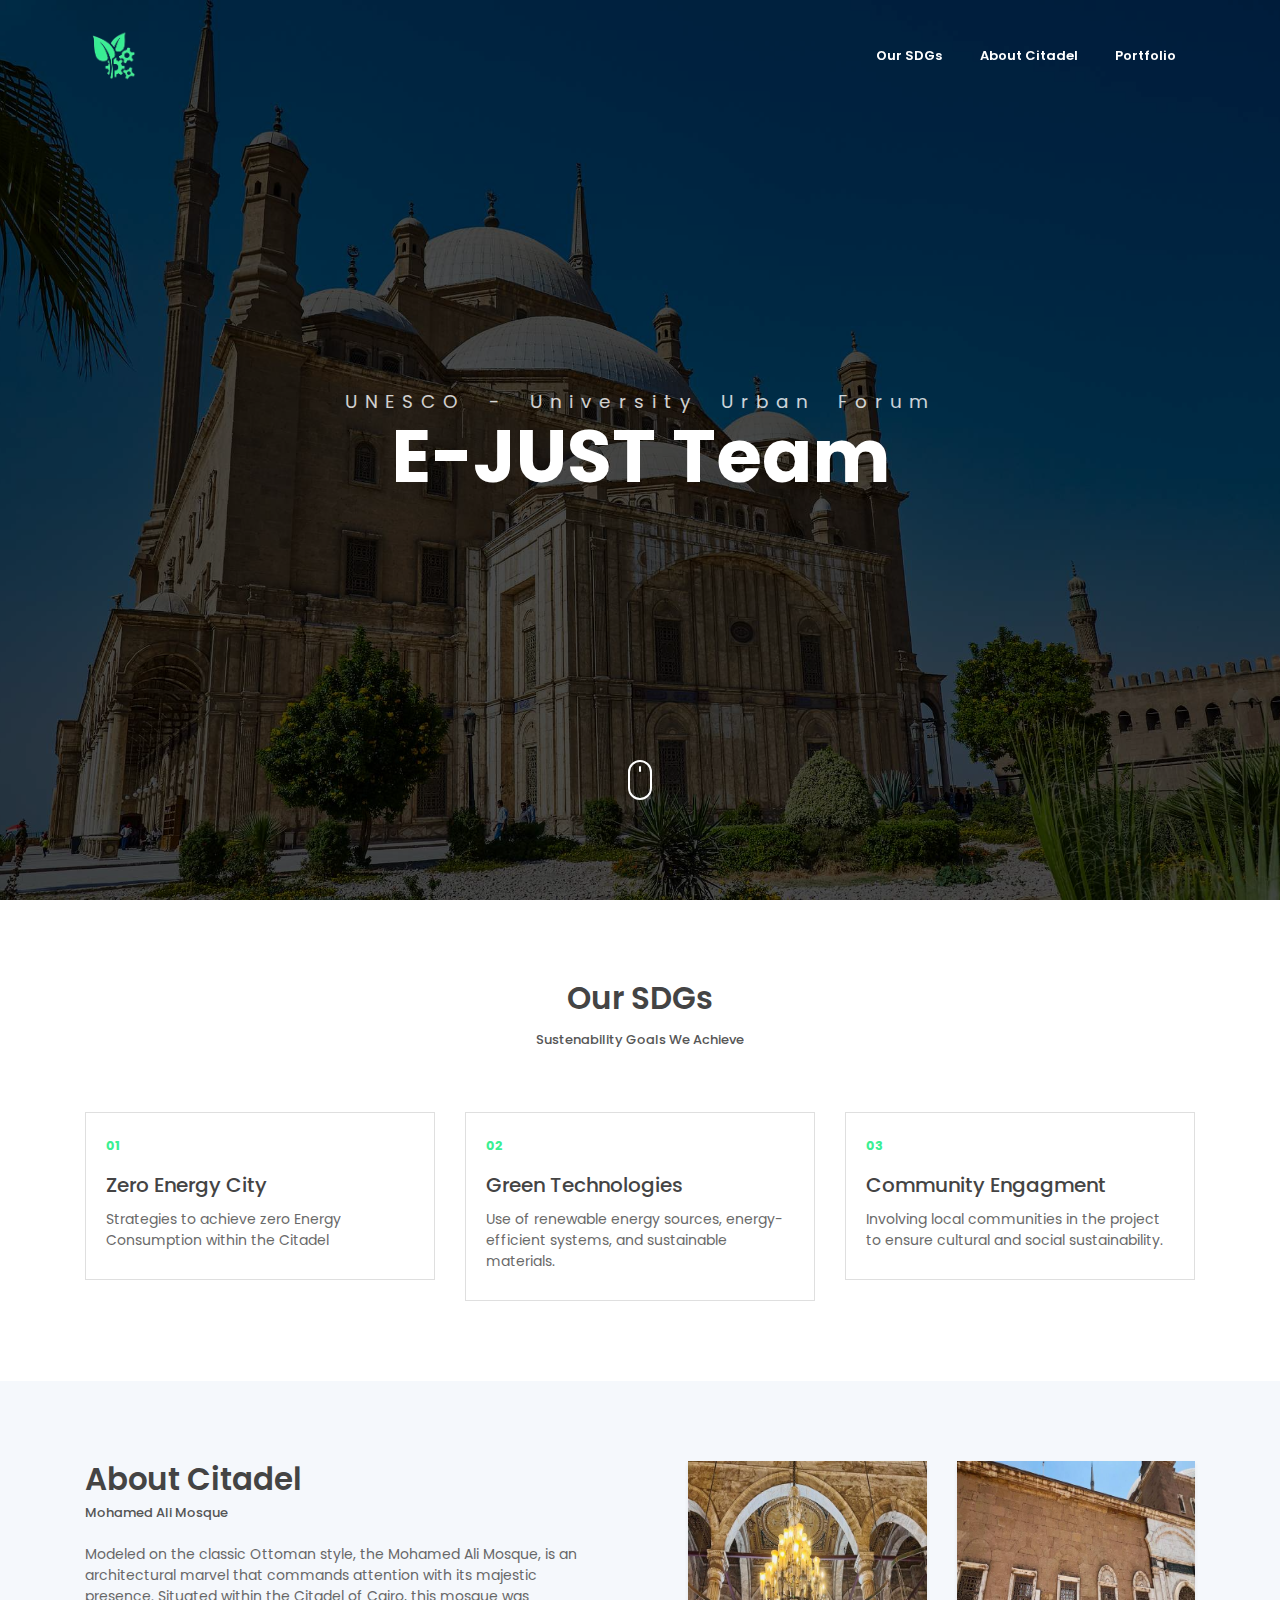
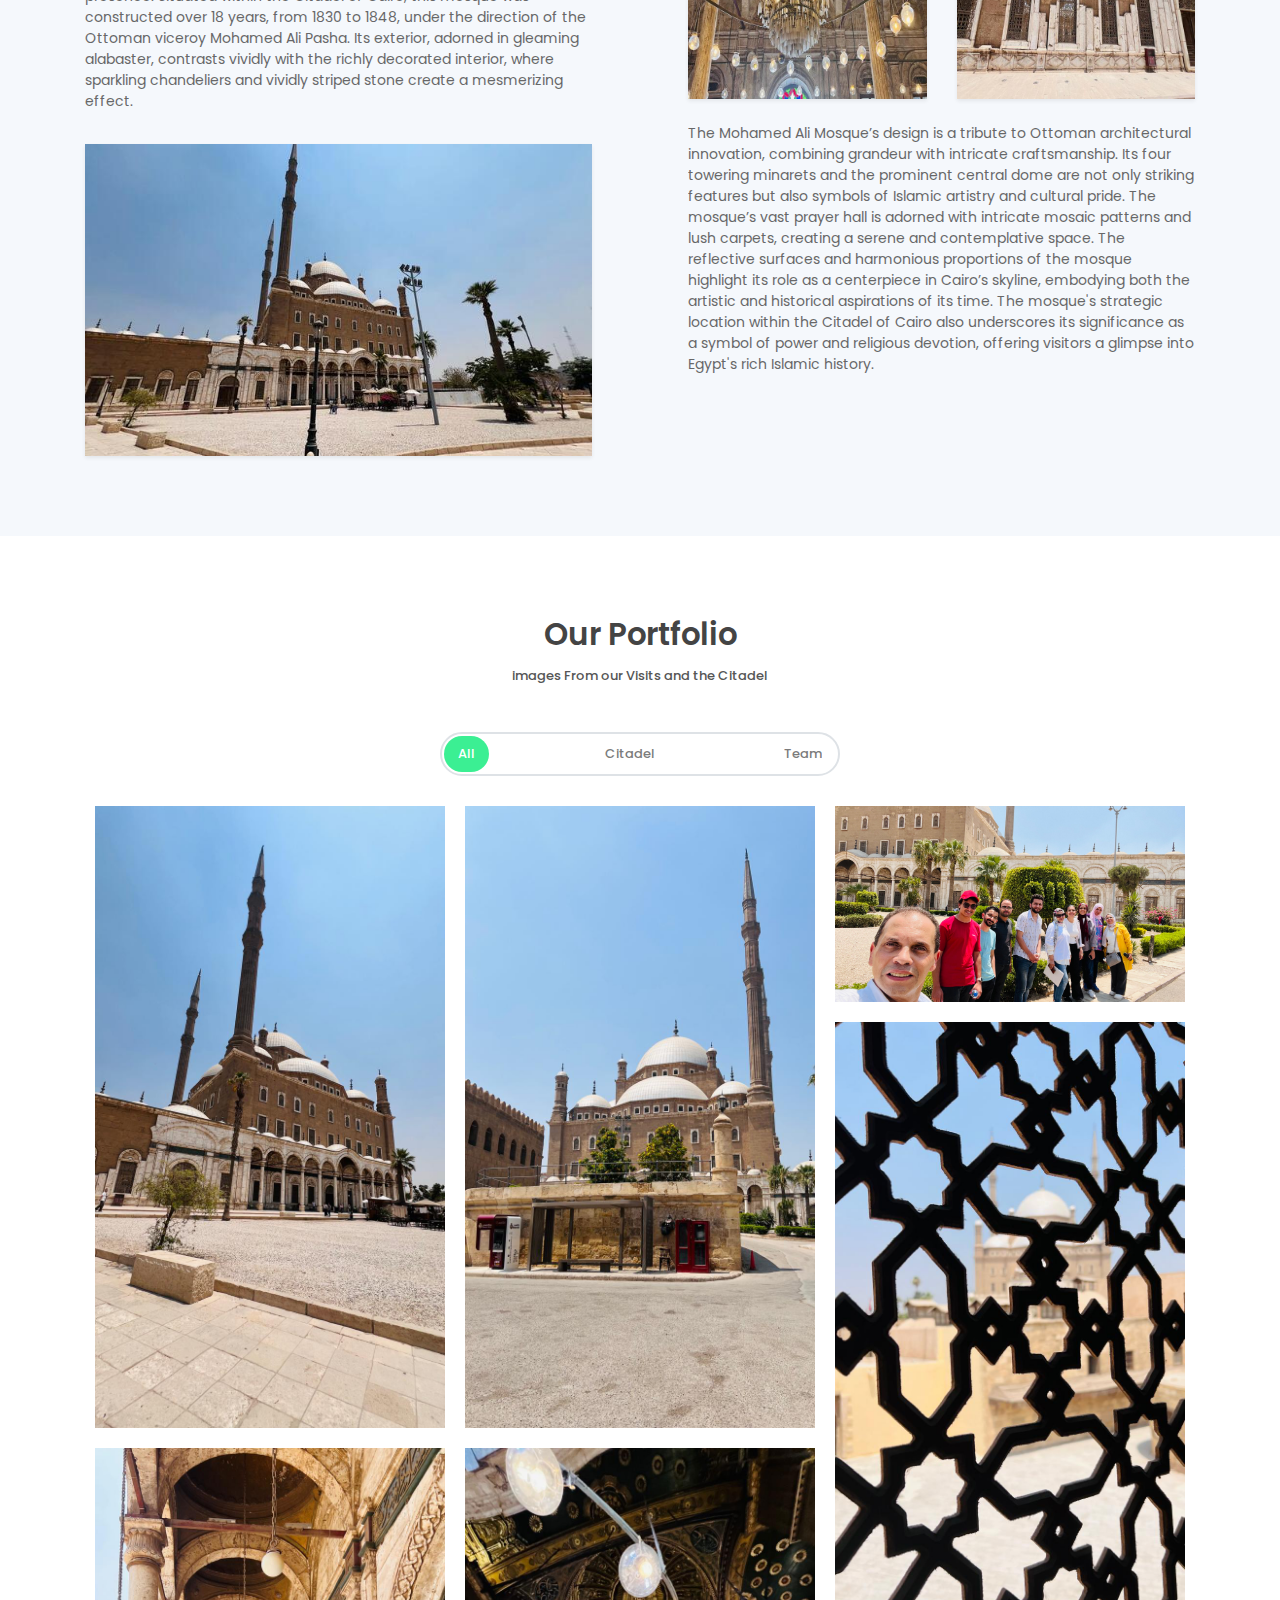
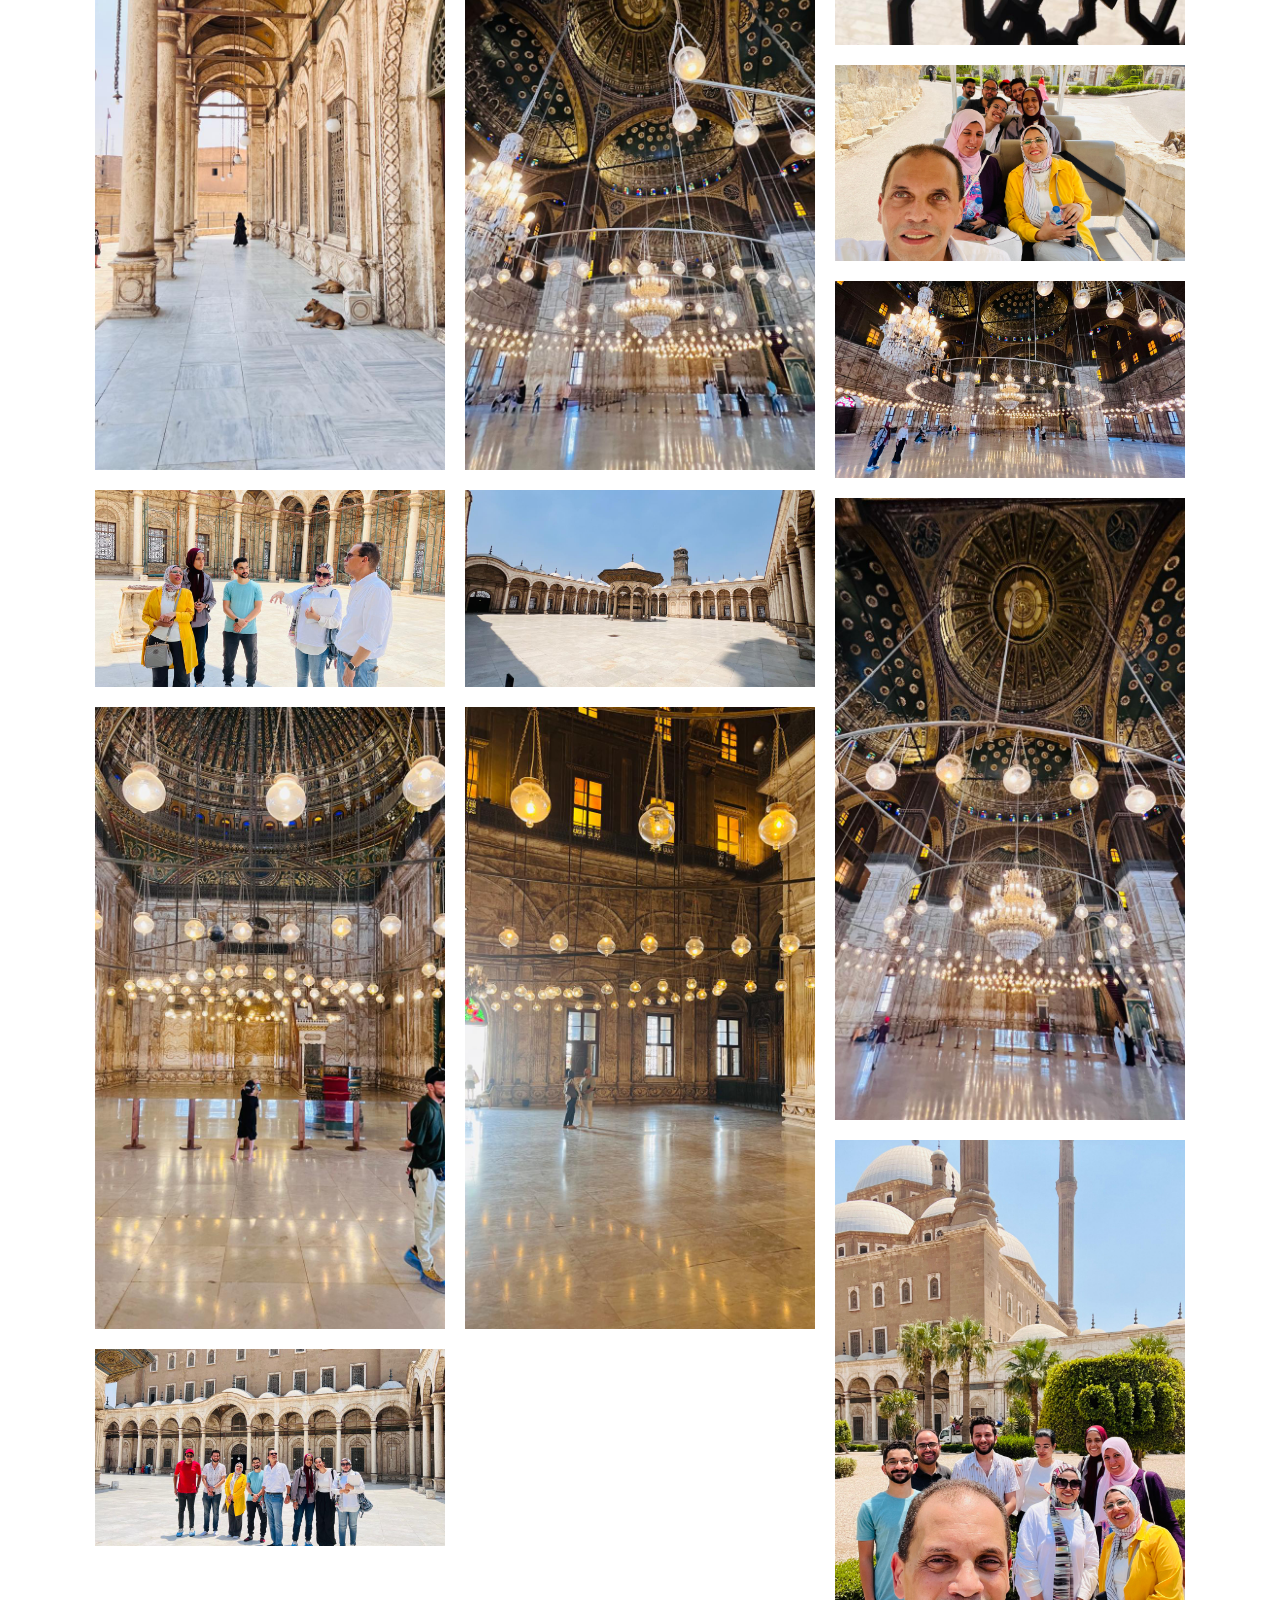
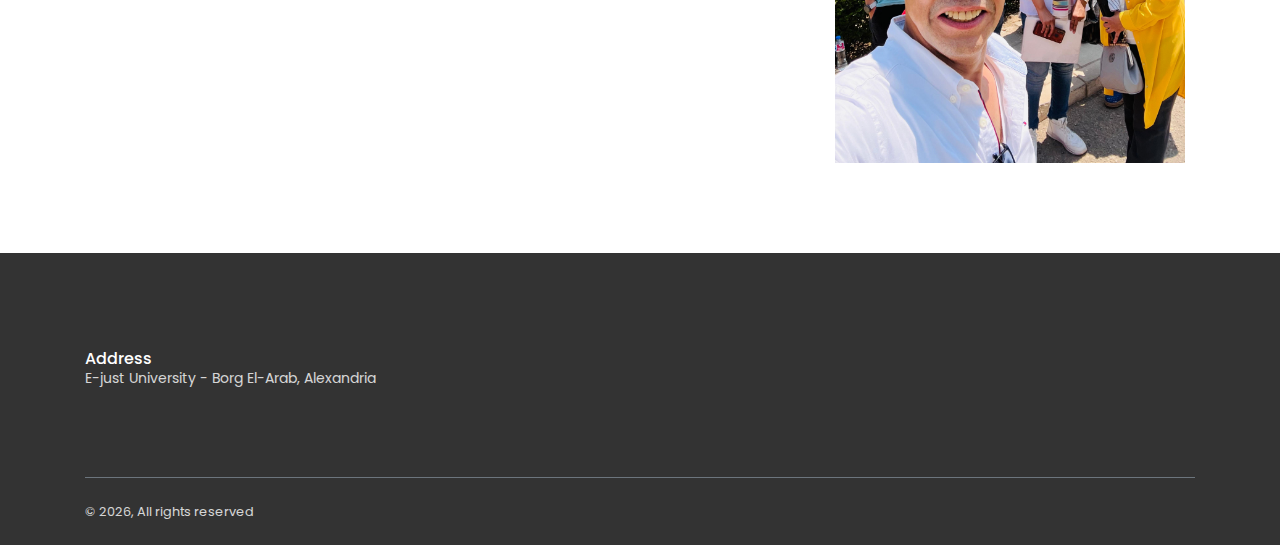
==== commit 042b1c25: "remove unwanted Buttons" ====
--- a/public_html/index.html
+++ b/public_html/index.html
@@ -36,7 +36,7 @@
                     <li class="nav-item">
                         <a class="nav-link" href="#portfolio">Portfolio</a>
                     </li>
-                    <li class="nav-item">
+                    <!-- <li class="nav-item">
                         <a class="nav-link" href="#blog">Blog</a>
                     </li>
                     <li class="nav-item">
@@ -44,7 +44,7 @@
                     </li>
                     <li class="nav-item">
                         <a href="components.html" class="ml-4 nav-link btn btn-primary btn-sm rounded">Components</a>
-                    </li>
+                    </li> -->
                 </ul>
             </div>
         </div>
